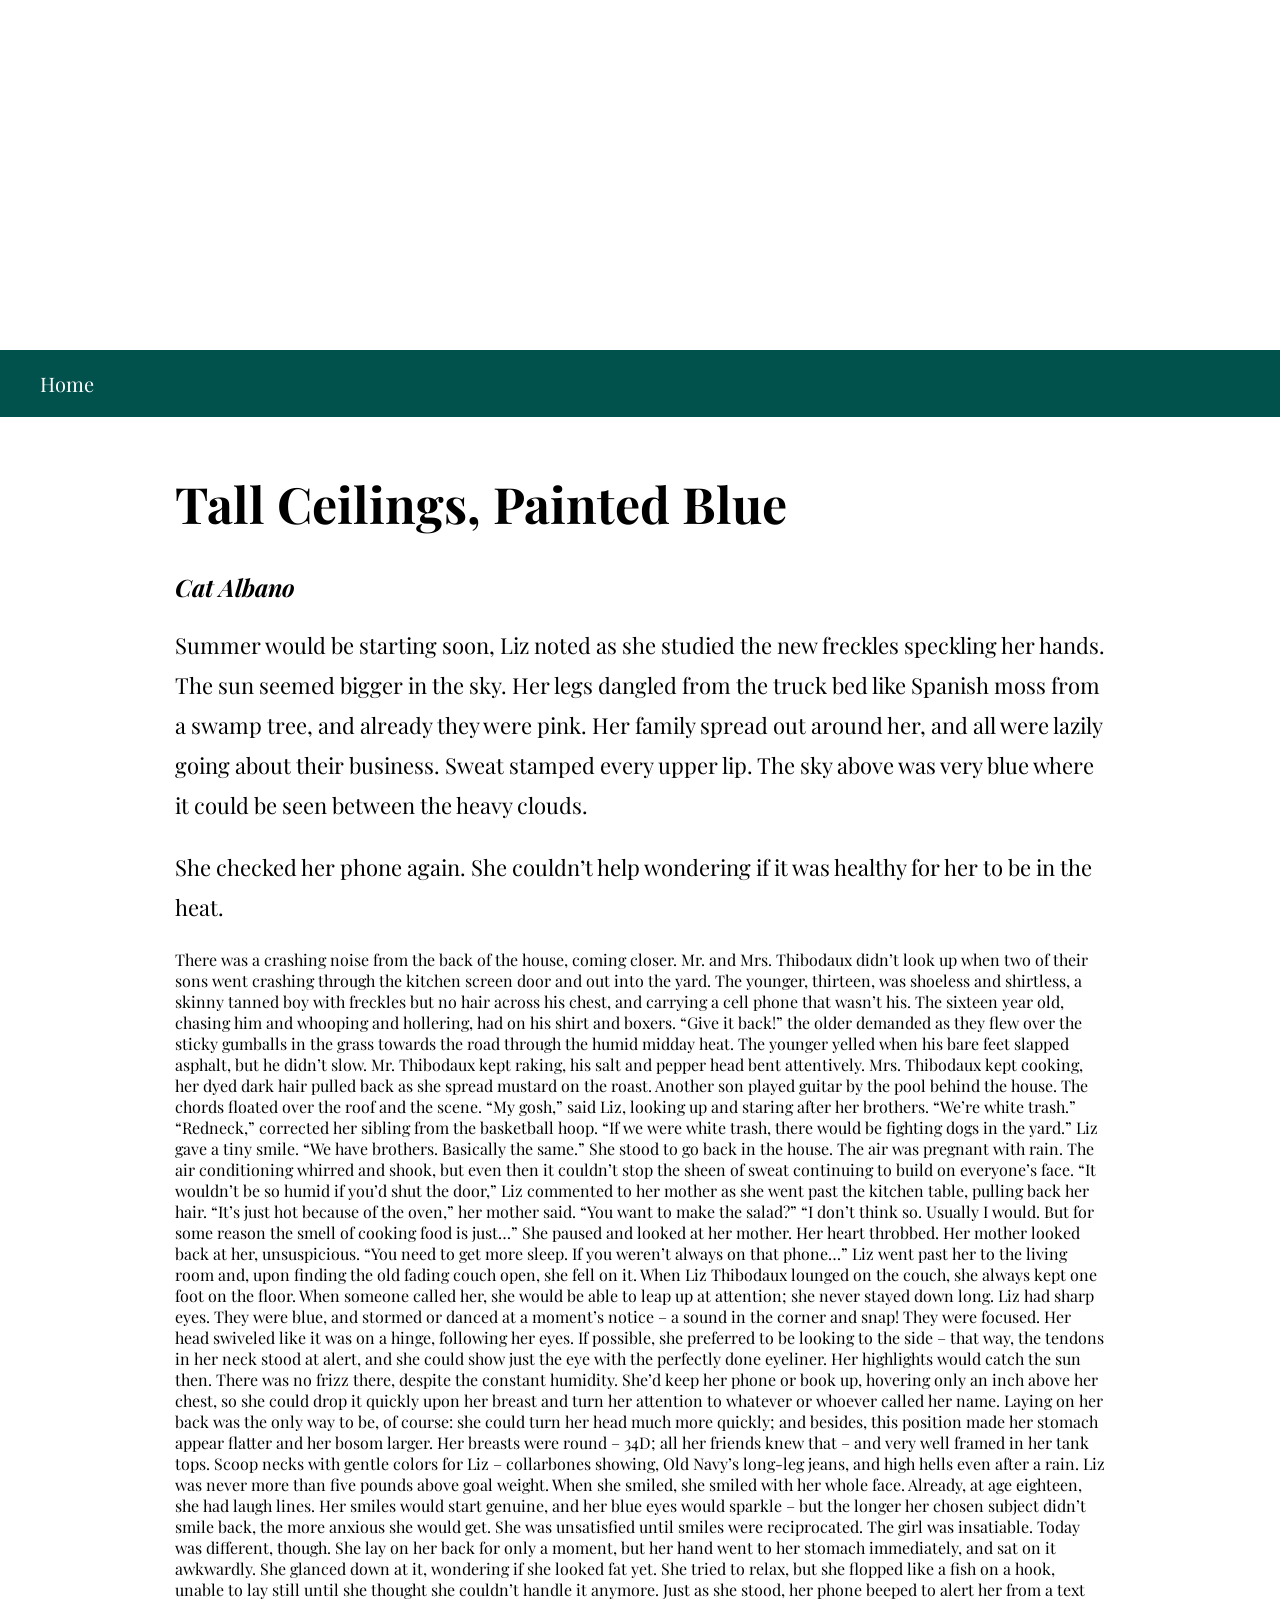
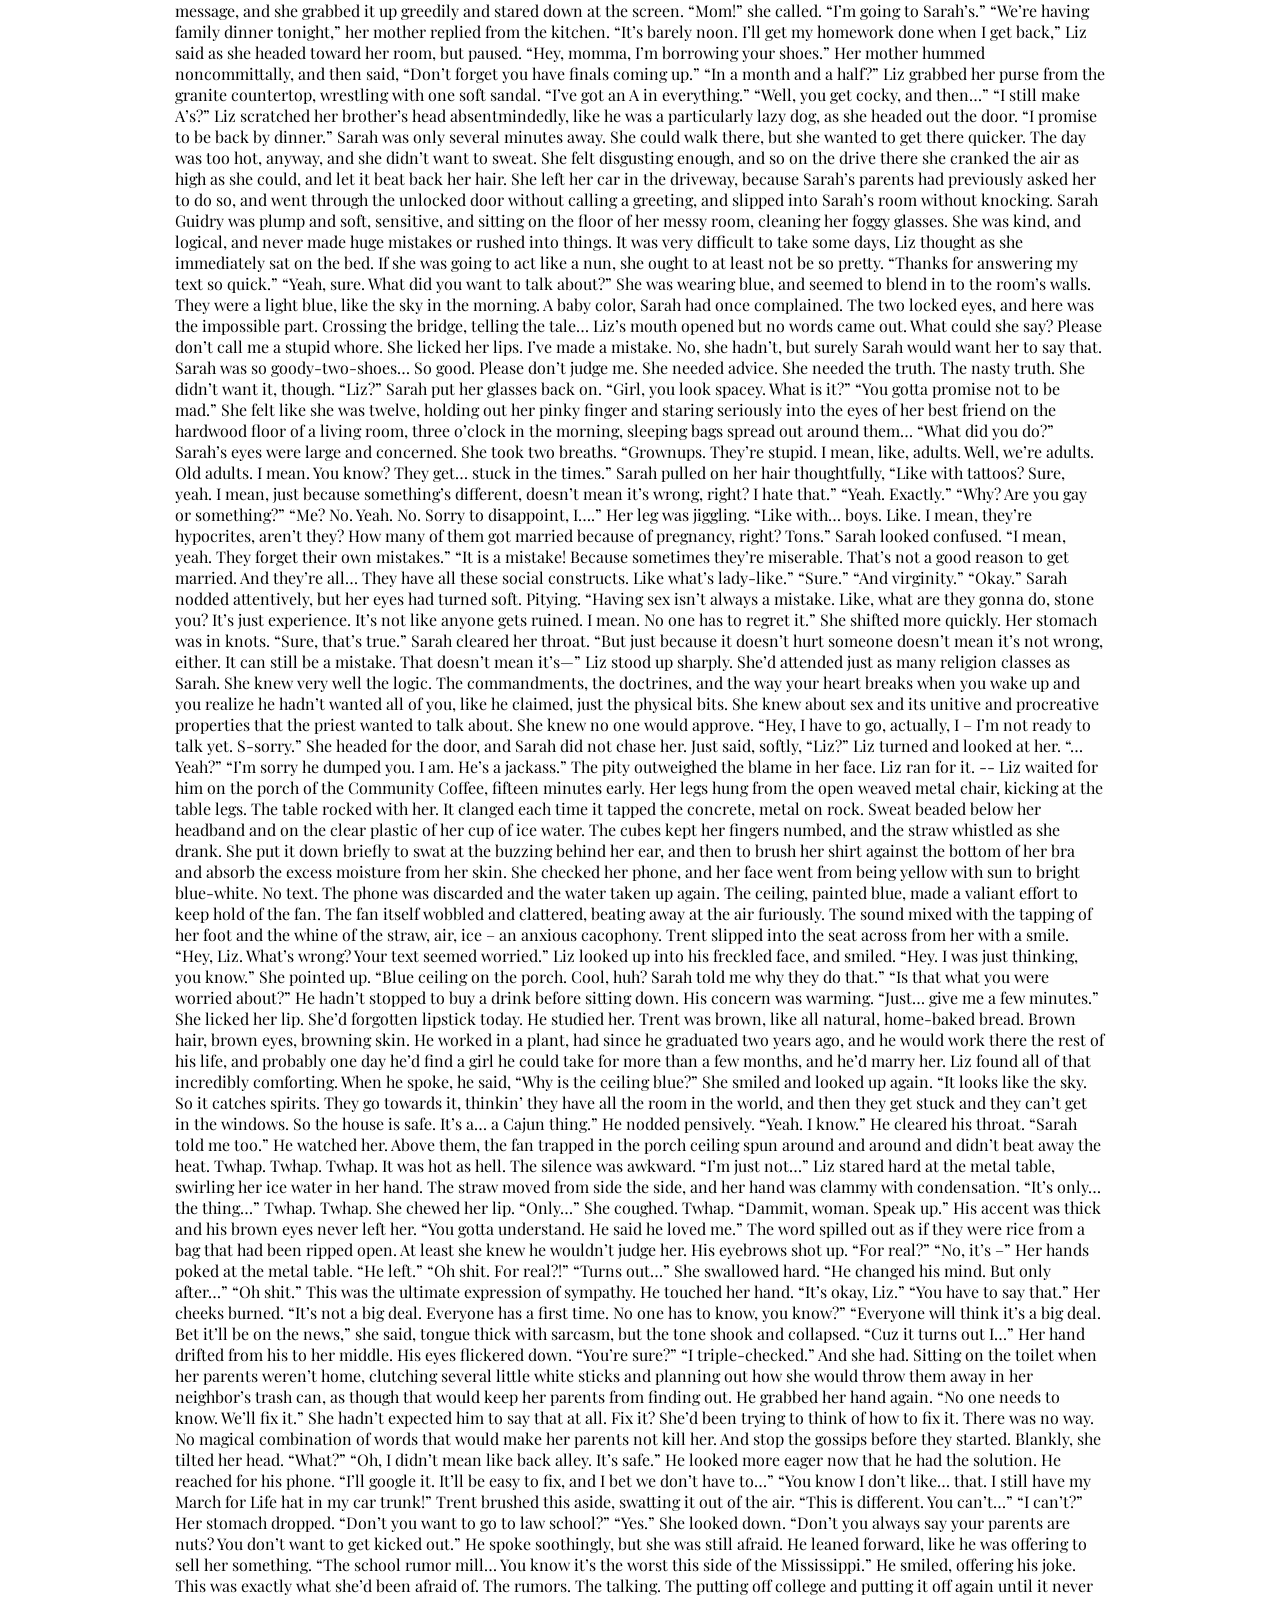
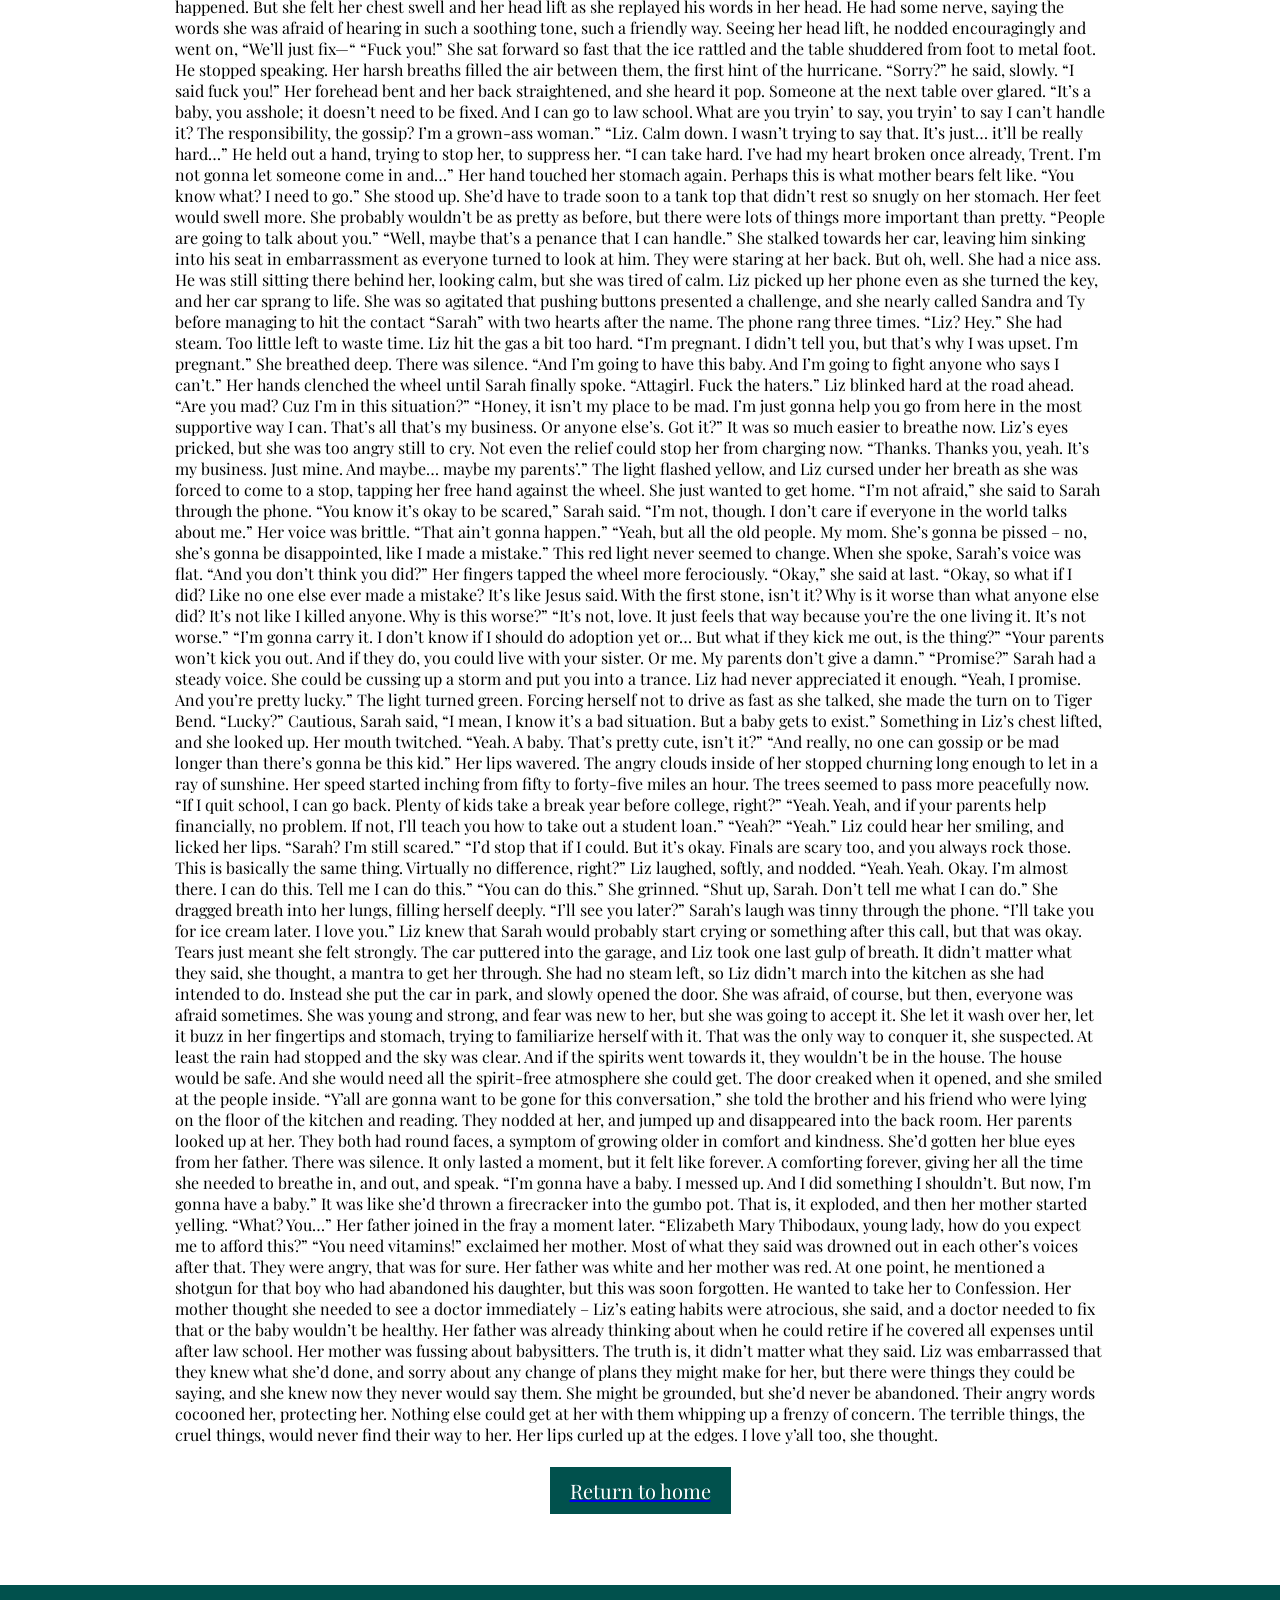
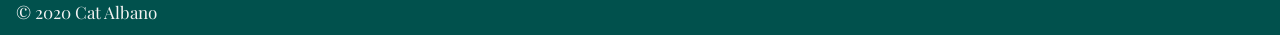
==== tall-ceilings-painted-blue.html @ d22eda80 "add files original" ====
<!DOCTYPE html>
<html lang="en">
  <!--head starts here -->

  <head>
    <title>Cat Albano</title>
    <meta charset="utf-8" />
    <meta http-equiv="X-UA-Compatible" content="IE=edge" />
    <meta name="viewport" content="width=device-width, initial-scale=1" />

    <!-- import the webpage's stylesheet -->
    <link rel="stylesheet" href="assets/css/style.css" />
    <link rel="stylesheet" href="/lib/bootstrap/dist/css/bootstrap.css" />

    <!-- import the webpage's javascript file -->
    <script src="cat/assets/js/script.js" defer></script>
    <link
      href="https://fonts.googleapis.com/css2?family=Playfair+Display:wght@700&display=swap"
      rel="stylesheet"
    />
    <link
      href="https://fonts.googleapis.com/css2?family=Playfair+Display:wght@400;700&display=swap"
      rel="stylesheet"
    />
    <link
      rel="stylesheet"
      href="https://cdnjs.cloudflare.com/ajax/libs/font-awesome/4.7.0/css/font-awesome.min.css"
    />
  </head>
  <header>
    <a name="top"></a>
    <div class="bg-img">
      <div class="container">
        <div class="topnav" id="myTopnav">
          <a href="/index.html">Home</a>
        </div>
      </div>
    </div>
  </header>

  <!--body starts here -->
  <body>
    <div class="body">
      <!--Story section-->

      <div class="section">
        <h1>
          Tall Ceilings, Painted Blue
        </h1>
        <h2>
          <i>Cat Albano</i>
        </h2>
        <p>
          Summer would be starting soon, Liz noted as she studied the new freckles speckling her hands. The sun seemed bigger in the sky. Her legs dangled from the truck bed like Spanish moss from a swamp tree, and already they were pink. Her family spread out around her, and all were lazily going about their business. Sweat stamped every upper lip. The sky above was very blue where it could be seen between the heavy clouds.
        </p>
        <p>
She checked her phone again. She couldn’t help wondering if it was healthy for her to be in the heat.
        </p>
There was a crashing noise from the back of the house, coming closer. Mr. and Mrs. Thibodaux didn’t look up when two of their sons went crashing through the kitchen screen door and out into the yard. The younger, thirteen, was shoeless and shirtless, a skinny tanned boy with freckles but no hair across his chest, and carrying a cell phone that wasn’t his. The sixteen year old, chasing him and whooping and hollering, had on his shirt and boxers.
“Give it back!” the older demanded as they flew over the sticky gumballs in the grass towards the road through the humid midday heat. The younger yelled when his bare feet slapped asphalt, but he didn’t slow.
Mr. Thibodaux kept raking, his salt and pepper head bent attentively. Mrs. Thibodaux kept cooking, her dyed dark hair pulled back as she spread mustard on the roast.
Another son played guitar by the pool behind the house. The chords floated over the roof and the scene.
“My gosh,” said Liz, looking up and staring after her brothers. “We’re white trash.”
“Redneck,” corrected her sibling from the basketball hoop. “If we were white trash, there would be fighting dogs in the yard.”
Liz gave a tiny smile. “We have brothers. Basically the same.” She stood to go back in the house.
The air was pregnant with rain. The air conditioning whirred and shook, but even then it couldn’t stop the sheen of sweat continuing to build on everyone’s face.
“It wouldn’t be so humid if you’d shut the door,” Liz commented to her mother as she went past the kitchen table, pulling back her hair.
“It’s just hot because of the oven,” her mother said. “You want to make the salad?”
“I don’t think so. Usually I would. But for some reason the smell of cooking food is just…” She paused and looked at her mother. Her heart throbbed.
Her mother looked back at her, unsuspicious. “You need to get more sleep. If you weren’t always on that phone…”
Liz went past her to the living room and, upon finding the old fading couch open, she fell on it.
When Liz Thibodaux lounged on the couch, she always kept one foot on the floor. When someone called her, she would be able to leap up at attention; she never stayed down long. Liz had sharp eyes. They were blue, and stormed or danced at a moment’s notice – a sound in the corner and snap! They were focused. Her head swiveled like it was on a hinge, following her eyes. If possible, she preferred to be looking to the side – that way, the tendons in her neck stood at alert, and she could show just the eye with the perfectly done eyeliner. Her highlights would catch the sun then. There was no frizz there, despite the constant humidity.
She’d keep her phone or book up, hovering only an inch above her chest, so she could drop it quickly upon her breast and turn her attention to whatever or whoever called her name. Laying on her back was the only way to be, of course: she could turn her head much more quickly; and besides, this position made her stomach appear flatter and her bosom larger. Her breasts were round – 34D; all her friends knew that – and very well framed in her tank tops. Scoop necks with gentle colors for Liz – collarbones showing, Old Navy’s long-leg jeans, and high hells even after a rain. Liz was never more than five pounds above goal weight.
When she smiled, she smiled with her whole face. Already, at age eighteen, she had laugh lines. Her smiles would start genuine, and her blue eyes would sparkle – but the longer her chosen subject didn’t smile back, the more anxious she would get. She was unsatisfied until smiles were reciprocated. The girl was insatiable.
Today was different, though. She lay on her back for only a moment, but her hand went to her stomach immediately, and sat on it awkwardly. She glanced down at it, wondering if she looked fat yet. She tried to relax, but she flopped like a fish on a hook, unable to lay still until she thought she couldn’t handle it anymore.
Just as she stood, her phone beeped to alert her from a text message, and she grabbed it up greedily and stared down at the screen.
“Mom!” she called. “I’m going to Sarah’s.”
“We’re having family dinner tonight,” her mother replied from the kitchen.
“It’s barely noon. I’ll get my homework done when I get back,” Liz said as she headed toward her room, but paused. “Hey, momma, I’m borrowing your shoes.”
Her mother hummed noncommittally, and then said, “Don’t forget you have finals coming up.”
“In a month and a half?” Liz grabbed her purse from the granite countertop, wrestling with one soft sandal. “I’ve got an A in everything.”
“Well, you get cocky, and then…”
“I still make A’s?” Liz scratched her brother’s head absentmindedly, like he was a particularly lazy dog, as she headed out the door. “I promise to be back by dinner.”
Sarah was only several minutes away. She could walk there, but she wanted to get there quicker. The day was too hot, anyway, and she didn’t want to sweat. She felt disgusting enough, and so on the drive there she cranked the air as high as she could, and let it beat back her hair.
She left her car in the driveway, because Sarah’s parents had previously asked her to do so, and went through the unlocked door without calling a greeting, and slipped into Sarah’s room without knocking.
Sarah Guidry was plump and soft, sensitive, and sitting on the floor of her messy room, cleaning her foggy glasses. She was kind, and logical, and never made huge mistakes or rushed into things. It was very difficult to take some days, Liz thought as she immediately sat on the bed. If she was going to act like a nun, she ought to at least not be so pretty. “Thanks for answering my text so quick.”
“Yeah, sure. What did you want to talk about?” She was wearing blue, and seemed to blend in to the room’s walls. They were a light blue, like the sky in the morning. A baby color, Sarah had once complained.
The two locked eyes, and here was the impossible part. Crossing the bridge, telling the tale… Liz’s mouth opened but no words came out.
What could she say? Please don’t call me a stupid whore. She licked her lips. I’ve made a mistake. No, she hadn’t, but surely Sarah would want her to say that. Sarah was so goody-two-shoes… So good. Please don’t judge me. She needed advice. She needed the truth. The nasty truth. She didn’t want it, though.
“Liz?” Sarah put her glasses back on. “Girl, you look spacey. What is it?”
“You gotta promise not to be mad.” She felt like she was twelve, holding out her pinky finger and staring seriously into the eyes of her best friend on the hardwood floor of a living room, three o’clock in the morning, sleeping bags spread out around them…
“What did you do?” Sarah’s eyes were large and concerned.
She took two breaths. “Grownups. They’re stupid. I mean, like, adults. Well, we’re adults. Old adults. I mean. You know? They get… stuck in the times.”
Sarah pulled on her hair thoughtfully, “Like with tattoos? Sure, yeah. I mean, just because something’s different, doesn’t mean it’s wrong, right? I hate that.”
“Yeah. Exactly.”
“Why? Are you gay or something?”
“Me? No. Yeah. No. Sorry to disappoint, I….” Her leg was jiggling. “Like with… boys. Like. I mean, they’re hypocrites, aren’t they? How many of them got married because of pregnancy, right? Tons.”
Sarah looked confused. “I mean, yeah. They forget their own mistakes.”
“It is a mistake! Because sometimes they’re miserable. That’s not a good reason to get married. And they’re all… They have all these social constructs. Like what’s lady-like.”
“Sure.”
“And virginity.”
“Okay.” Sarah nodded attentively, but her eyes had turned soft. Pitying.
“Having sex isn’t always a mistake. Like, what are they gonna do, stone you? It’s just experience. It’s not like anyone gets ruined. I mean. No one has to regret it.” She shifted more quickly. Her stomach was in knots.
“Sure, that’s true.” Sarah cleared her throat. “But just because it doesn’t hurt someone doesn’t mean it’s not wrong, either. It can still be a mistake. That doesn’t mean it’s—”
Liz stood up sharply. She’d attended just as many religion classes as Sarah. She knew very well the logic. The commandments, the doctrines, and the way your heart breaks when you wake up and you realize he hadn’t wanted all of you, like he claimed, just the physical bits. She knew about sex and its unitive and procreative properties that the priest wanted to talk about. She knew no one would approve. “Hey, I have to go, actually, I – I’m not ready to talk yet. S-sorry.”
She headed for the door, and Sarah did not chase her. Just said, softly, “Liz?”
Liz turned and looked at her. “…Yeah?”
“I’m sorry he dumped you. I am. He’s a jackass.” The pity outweighed the blame in her face. Liz ran for it.
--
Liz waited for him on the porch of the Community Coffee, fifteen minutes early. Her legs hung from the open weaved metal chair, kicking at the table legs. The table rocked with her. It clanged each time it tapped the concrete, metal on rock.
Sweat beaded below her headband and on the clear plastic of her cup of ice water. The cubes kept her fingers numbed, and the straw whistled as she drank. She put it down briefly to swat at the buzzing behind her ear, and then to brush her shirt against the bottom of her bra and absorb the excess moisture from her skin.
She checked her phone, and her face went from being yellow with sun to bright blue-white. No text. The phone was discarded and the water taken up again.
The ceiling, painted blue, made a valiant effort to keep hold of the fan. The fan itself wobbled and clattered, beating away at the air furiously. The sound mixed with the tapping of her foot and the whine of the straw, air, ice – an anxious cacophony.
Trent slipped into the seat across from her with a smile. “Hey, Liz. What’s wrong? Your text seemed worried.”
Liz looked up into his freckled face, and smiled. “Hey. I was just thinking, you know.” She pointed up. “Blue ceiling on the porch. Cool, huh? Sarah told me why they do that.”
“Is that what you were worried about?” He hadn’t stopped to buy a drink before sitting down. His concern was warming.
“Just… give me a few minutes.” She licked her lip. She’d forgotten lipstick today.
He studied her. Trent was brown, like all natural, home-baked bread. Brown hair, brown eyes, browning skin. He worked in a plant, had since he graduated two years ago, and he would work there the rest of his life, and probably one day he’d find a girl he could take for more than a few months, and he’d marry her. Liz found all of that incredibly comforting. When he spoke, he said, “Why is the ceiling blue?”
She smiled and looked up again. “It looks like the sky. So it catches spirits. They go towards it, thinkin’ they have all the room in the world, and then they get stuck and they can’t get in the windows. So the house is safe. It’s a… a Cajun thing.”
He nodded pensively. “Yeah. I know.” He cleared his throat. “Sarah told me too.” He watched her. Above them, the fan trapped in the porch ceiling spun around and around and didn’t beat away the heat. Twhap. Twhap. Twhap. It was hot as hell.
The silence was awkward.
“I’m just not…” Liz stared hard at the metal table, swirling her ice water in her hand. The straw moved from side the side, and her hand was clammy with condensation.
“It’s only… the thing…” Twhap. Twhap. She chewed her lip. “Only…” She coughed. Twhap.
“Dammit, woman. Speak up.” His accent was thick and his brown eyes never left her.
“You gotta understand. He said he loved me.” The word spilled out as if they were rice from a bag that had been ripped open. At least she knew he wouldn’t judge her.
His eyebrows shot up. “For real?”
“No, it’s –” Her hands poked at the metal table. “He left.”
“Oh shit. For real?!”
“Turns out…” She swallowed hard. “He changed his mind. But only after…”
“Oh shit.” This was the ultimate expression of sympathy. He touched her hand. “It’s okay, Liz.”
“You have to say that.” Her cheeks burned.
“It’s not a big deal. Everyone has a first time. No one has to know, you know?”
“Everyone will think it’s a big deal. Bet it’ll be on the news,” she said, tongue thick with sarcasm, but the tone shook and collapsed. “Cuz it turns out I…” Her hand drifted from his to her middle.
His eyes flickered down. “You’re sure?”
“I triple-checked.” And she had. Sitting on the toilet when her parents weren’t home, clutching several little white sticks and planning out how she would throw them away in her neighbor’s trash can, as though that would keep her parents from finding out.
He grabbed her hand again. “No one needs to know. We’ll fix it.”
She hadn’t expected him to say that at all. Fix it? She’d been trying to think of how to fix it. There was no way. No magical combination of words that would make her parents not kill her. And stop the gossips before they started. Blankly, she tilted her head. “What?”
“Oh, I didn’t mean like back alley. It’s safe.” He looked more eager now that he had the solution. He reached for his phone. “I’ll google it. It’ll be easy to fix, and I bet we don’t have to…”
“You know I don’t like… that. I still have my March for Life hat in my car trunk!”
Trent brushed this aside, swatting it out of the air. “This is different. You can’t…”
“I can’t?” Her stomach dropped.
“Don’t you want to go to law school?”
“Yes.” She looked down.
“Don’t you always say your parents are nuts? You don’t want to get kicked out.” He spoke soothingly, but she was still afraid. He leaned forward, like he was offering to sell her something. “The school rumor mill… You know it’s the worst this side of the Mississippi.” He smiled, offering his joke.
This was exactly what she’d been afraid of. The rumors. The talking. The putting off college and putting it off again until it never happened. But she felt her chest swell and her head lift as she replayed his words in her head. He had some nerve, saying the words she was afraid of hearing in such a soothing tone, such a friendly way.
Seeing her head lift, he nodded encouragingly and went on, “We’ll just fix—“
“Fuck you!” She sat forward so fast that the ice rattled and the table shuddered from foot to metal foot.
He stopped speaking. Her harsh breaths filled the air between them, the first hint of the hurricane. “Sorry?” he said, slowly.
“I said fuck you!” Her forehead bent and her back straightened, and she heard it pop. Someone at the next table over glared. “It’s a baby, you asshole; it doesn’t need to be fixed. And I can go to law school. What are you tryin’ to say, you tryin’ to say I can’t handle it? The responsibility, the gossip? I’m a grown-ass woman.”
 “Liz. Calm down. I wasn’t trying to say that. It’s just… it’ll be really hard…” He held out a hand, trying to stop her, to suppress her.
“I can take hard. I’ve had my heart broken once already, Trent. I’m not gonna let someone come in and…” Her hand touched her stomach again. Perhaps this is what mother bears felt like. “You know what? I need to go.” She stood up. She’d have to trade soon to a tank top that didn’t rest so snugly on her stomach. Her feet would swell more. She probably wouldn’t be as pretty as before, but there were lots of things more important than pretty.
“People are going to talk about you.”
“Well, maybe that’s a penance that I can handle.” She stalked towards her car, leaving him sinking into his seat in embarrassment as everyone turned to look at him. They were staring at her back. But oh, well. She had a nice ass.
He was still sitting there behind her, looking calm, but she was tired of calm.
Liz picked up her phone even as she turned the key, and her car sprang to life. She was so agitated that pushing buttons presented a challenge, and she nearly called Sandra and Ty before managing to hit the contact “Sarah” with two hearts after the name.
The phone rang three times.
“Liz? Hey.”
She had steam. Too little left to waste time. Liz hit the gas a bit too hard. “I’m pregnant. I didn’t tell you, but that’s why I was upset. I’m pregnant.” She breathed deep.
There was silence.
“And I’m going to have this baby. And I’m going to fight anyone who says I can’t.” Her hands clenched the wheel until Sarah finally spoke.
“Attagirl. Fuck the haters.”
Liz blinked hard at the road ahead. “Are you mad? Cuz I’m in this situation?”
“Honey, it isn’t my place to be mad. I’m just gonna help you go from here in the most supportive way I can.  That’s all that’s my business. Or anyone else’s. Got it?”
It was so much easier to breathe now. Liz’s eyes pricked, but she was too angry still to cry. Not even the relief could stop her from charging now. “Thanks. Thanks you, yeah. It’s my business. Just mine. And maybe… maybe my parents’.”
The light flashed yellow, and Liz cursed under her breath as she was forced to come to a stop, tapping her free hand against the wheel. She just wanted to get home.
“I’m not afraid,” she said to Sarah through the phone.
“You know it’s okay to be scared,” Sarah said.
“I’m not, though. I don’t care if everyone in the world talks about me.” Her voice was brittle.
“That ain’t gonna happen.”
“Yeah, but all the old people. My mom. She’s gonna be pissed – no, she’s gonna be disappointed, like I made a mistake.” This red light never seemed to change.
When she spoke, Sarah’s voice was flat. “And you don’t think you did?”
Her fingers tapped the wheel more ferociously. “Okay,” she said at last. “Okay, so what if I did? Like no one else ever made a mistake? It’s like Jesus said. With the first stone, isn’t it? Why is it worse than what anyone else did? It’s not like I killed anyone. Why is this worse?”
“It’s not, love. It just feels that way because you’re the one living it. It’s not worse.”
“I’m gonna carry it. I don’t know if I should do adoption yet or… But what if they kick me out, is the thing?”
“Your parents won’t kick you out. And if they do, you could live with your sister. Or me. My parents don’t give a damn.”
“Promise?” Sarah had a steady voice. She could be cussing up a storm and put you into a trance. Liz had never appreciated it enough.
“Yeah, I promise. And you’re pretty lucky.”
The light turned green. Forcing herself not to drive as fast as she talked, she made the turn on to Tiger Bend.
“Lucky?”
Cautious, Sarah said, “I mean, I know it’s a bad situation. But a baby gets to exist.”
Something in Liz’s chest lifted, and she looked up. Her mouth twitched. “Yeah. A baby. That’s pretty cute, isn’t it?”
“And really, no one can gossip or be mad longer than there’s gonna be this kid.”
Her lips wavered. The angry clouds inside of her stopped churning long enough to let in a ray of sunshine. Her speed started inching from fifty to forty-five miles an hour. The trees seemed to pass more peacefully now.
“If I quit school, I can go back. Plenty of kids take a break year before college, right?”
“Yeah. Yeah, and if your parents help financially, no problem. If not, I’ll teach you how to take out a student loan.”
“Yeah?”
“Yeah.”
Liz could hear her smiling, and licked her lips. “Sarah? I’m still scared.”
“I’d stop that if I could. But it’s okay. Finals are scary too, and you always rock those. This is basically the same thing. Virtually no difference, right?”
Liz laughed, softly, and nodded. “Yeah. Yeah. Okay. I’m almost there. I can do this. Tell me I can do this.”
“You can do this.”
She grinned. “Shut up, Sarah. Don’t tell me what I can do.” She dragged breath into her lungs, filling herself deeply. “I’ll see you later?”
Sarah’s laugh was tinny through the phone. “I’ll take you for ice cream later. I love you.” Liz knew that Sarah would probably start crying or something after this call, but that was okay. Tears just meant she felt strongly.
The car puttered into the garage, and Liz took one last gulp of breath. It didn’t matter what they said, she thought, a mantra to get her through.
She had no steam left, so Liz didn’t march into the kitchen as she had intended to do. Instead she put the car in park, and slowly opened the door. She was afraid, of course, but then, everyone was afraid sometimes. She was young and strong, and fear was new to her, but she was going to accept it. She let it wash over her, let it buzz in her fingertips and stomach, trying to familiarize herself with it. That was the only way to conquer it, she suspected.
At least the rain had stopped and the sky was clear. And if the spirits went towards it, they wouldn’t be in the house. The house would be safe. And she would need all the spirit-free atmosphere she could get.
The door creaked when it opened, and she smiled at the people inside.
“Y’all are gonna want to be gone for this conversation,” she told the brother and his friend who were lying on the floor of the kitchen and reading. They nodded at her, and jumped up and disappeared into the back room.
Her parents looked up at her. They both had round faces, a symptom of growing older in comfort and kindness. She’d gotten her blue eyes from her father.
There was silence. It only lasted a moment, but it felt like forever. A comforting forever, giving her all the time she needed to breathe in, and out, and speak.
“I’m gonna have a baby. I messed up. And I did something I shouldn’t. But now, I’m gonna have a baby.”
It was like she’d thrown a firecracker into the gumbo pot. That is, it exploded, and then her mother started yelling.
“What? You…”
Her father joined in the fray a moment later. “Elizabeth Mary Thibodaux, young lady, how do you expect me to afford this?”
“You need vitamins!” exclaimed her mother.
Most of what they said was drowned out in each other’s voices after that. They were angry, that was for sure. Her father was white and her mother was red. At one point, he mentioned a shotgun for that boy who had abandoned his daughter, but this was soon forgotten. He wanted to take her to Confession. Her mother thought she needed to see a doctor immediately – Liz’s eating habits were atrocious, she said, and a doctor needed to fix that or the baby wouldn’t be healthy. Her father was already thinking about when he could retire if he covered all expenses until after law school. Her mother was fussing about babysitters.
The truth is, it didn’t matter what they said. Liz was embarrassed that they knew what she’d done, and sorry about any change of plans they might make for her, but there were things they could be saying, and she knew now they never would say them. She might be grounded, but she’d never be abandoned.
Their angry words cocooned her, protecting her. Nothing else could get at her with them whipping up a frenzy of concern. The terrible things, the cruel things, would never find their way to her. Her lips curled up at the edges.
I love y’all too, she thought.

        </p>

        <a href="/index.html"
          ><button type="button" class="button">Return to home</button></a
        >
        <br />
      </div>
    </div>
    <div class="footer">
      <li>© 2020 Cat Albano</li>
    </div>
  </body>
</html>
---- assets/css/style.css ----
/* CSS files add styling rules to your content */

html, body {
margin:0;
padding:0;
}

header {
    position: relative;
}

body {
  font-family: 'Playfair Display', serif;
}

div.body {
  margin-bottom: 50px;
  margin-left:175px;
  margin-right:175px;
}

/* When the screen is less than 768 pixels wide,*/
@media only screen and (max-width: 768px) {
    div.body {
  margin-bottom: 50px;
  margin-left:30px;
  margin-right:30px;
}

      div.body h1 {
  ont-family: 'Playfair Display', serif;
  font-size: 32px;
}

  div.body p {
  font-family: 'Playfair Display', serif;
  font-size: 18px;
  line-height: 30px;
}

  div .feature {
  font-family: 'Playfair Display', serif;
  font-weight: bold;
  font-size:20px;
  color: #01514d;
}

div .feature2 {
  font-family: 'Playfair Display', serif;
  font-weight: bold;
  font-style: italic;
  font-size:20px;
  color: #01514d;
}
}

div.section-grey {
  background: #e5e3e3;
  padding: 20px;
}

div.section {
margin-top: 90px;
margin-bottom: 50px;
}




h1 {
  font-family: 'Playfair Display', serif;
  font-size: 50px;
}

p {
  font-family: 'Playfair Display', serif;
  font-size: 22px;
  line-height: 40px;
}



.feature {
  font-family: 'Playfair Display', serif;
  font-weight: bold;
  font-size:35px;
  color: #01514d;
}

.feature2 {
  font-family: 'Playfair Display', serif;
  font-weight: bold;
  font-style: italic;
  font-size:35px;
  color: #01514d;
}

.header-image {
  display: block;
    float: left;
    height: 20%;
    width: 20%;
  width: 100%;
}


/* When the screen is less than 768 pixels wide,*/
@media only screen and (max-width: 768px) {
    .header-img {
  display: block;
  position: absolute;
      left:40%;
      top:6px;
  margin-left: auto;
  margin-right: auto;
      height: 130px;
      }

}

/* When the screen is less than 500 pixels wide,*/
@media only screen and (max-width: 500px) {
    .header-img {
  display: block;
  position: absolute;
      left:28%;
      top:6px;
  margin-left: auto;
  margin-right: auto;
      height: 130px;
      }
}



/* Three image containers (use 25% for four, and 50% for two, etc) */

.column-bio {
  width: 100%;
  padding-top: 30px;
}

.column-right {
  float: right;
}

.column-right img
{width:250px;
}

.column1 {
  float: left;
  width: 35%;
  padding-bottom: 100px;
}

.column1 img
{width:250px;
}

.column2 {
  width: 100%;
  text-align: justify;
}



/* Clear floats after image containers */
.row::after {
  content: "";
  clear: both;
  display: table;
}

@media screen and (max-width: 1200px) {
  .column1 {
    width: 100%;
    padding-bottom: 40px;
  }
    .column-right {
    margin: 0;
    text-align: center;
    width: 100%;
    padding-bottom: 40px;
  }
}

@media screen and (max-width: 530px) {
    .column-right {
      padding-top: 100px;
  }
}


.bg-img {
  /* The image used */
  background-image: url("https://cdn.glitch.com/3f3f0819-ad47-4edf-a5eb-91aa39b95f64%2Fmathieu-cheze-qfsKYUgW6ZY-unsplash-cropped-no-fade.jpg?v=1587249914550");

  min-height: 380px;

  /* Center and scale the image nicely */
  background-position: center;
  background-repeat: no-repeat;
  background-size: cover;

  /* Needed to position the navbar */
  position: relative;
}

/* Position the navbar container inside the image */
.container {
  position: absolute;
  margin-top: 350px;
  width: 100%;
}

/* nav info goes here */

/* Add a background color to the top navigation */
.topnav {
    overflow: hidden;
  background-color: #01514d;
}

.topnav a {
   float: left;
    display: block;
    color: white;
    text-align: center;
    padding: 20px 40px;
  text-decoration: none;
  font-size: 20px;
    font-family: 'Playfair Display', serif;
}

/* Change the color of links on hover */
.topnav a:hover {
  background-color: #02cfc5;
  color: black;
}

/* Add a color to the active/current link */
.topnav a.active {
  background-color: #029d95;
  color: white;

}

.topnav .icon {
  display: none;
}


/* When the screen is less than 768 pixels wide, hide all links, except for the first one ("Home"). Show the link that contains should open and close the topnav (.icon) */
@media screen and (max-width: 530px) {
.topnav a {
    float: none;
    display: block;
      }
}


.button {
  background-color: #01514d;
  border: none;
  color: white;
  padding: 10px 20px;
  margin: 0 auto;
  text-align: center;
  text-decoration: none;
  display: flex;
  justify-content: center;
  font-family: 'Playfair Display', serif;
  font-size: 20px;
  }

.button:hover {
  background-color: #02cfc5;
  color: black;
}

/* footer info goes here */
#footer {
    /* margin: auto; */
    position: absolute;
	width: 100%;
	max-width: 50%;
    top: 50%;
    left: 50%;
    transform: translate(-50%,-50%);
}

/* Add a background color to the footer */
.footer {
  background-color: #01514d;
  height:50px;
  overflow: hidden;
}


.footer li {
  float: left;
  color: #f2f2f2;
  text-align: center;
  font-family: 'Playfair Display', serif;
  padding: 16px 16px;
  text-decoration: none;
  font-size: 17px;
  list-style-type: none;
}


/* Change the color of links on hover */
.footer a:hover {
  background-color: #02cfc5;
  color: black;
}


/* When the screen is less than 768 pixels wide, hide all links. Show the link that contains should open and close the topnav (.icon) */
@media screen and (max-width: 768px) {
  .footer a:not(:first-child) {display: none;}
  .footer a.icon {
    float: right;
    display: block;
  }
}

/* The "responsive" class is added to the topnav with JavaScript when the user clicks on the icon. This class makes the topnav look good on small screens (display the links vertically instead of horizontally) */
@media screen and (max-width: 768x) {
  .footer.responsive {position: relative;}
  .footer.responsive a.icon {
    position: absolute;
    right: 0;
    top: 0;
  }
  .footer.responsive a {
    float: none;
    display: block;
    text-align: left;
  }
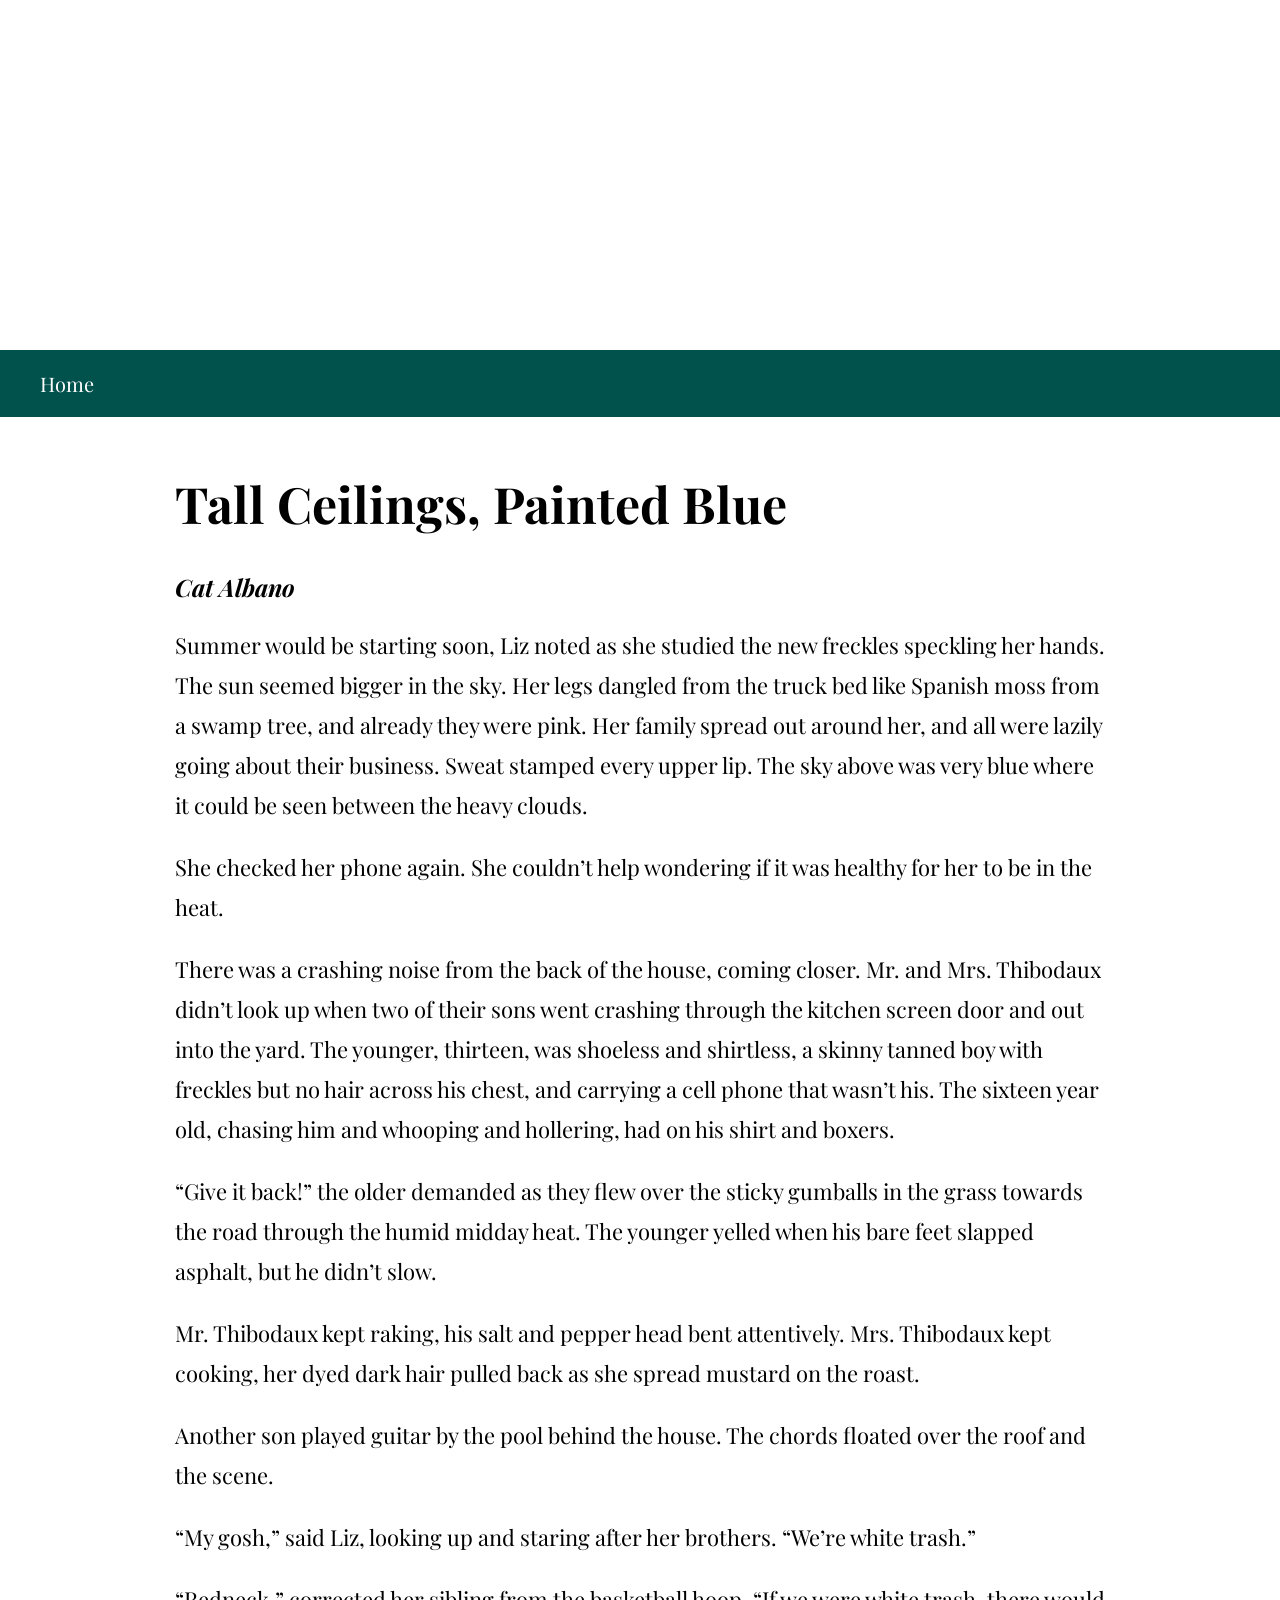
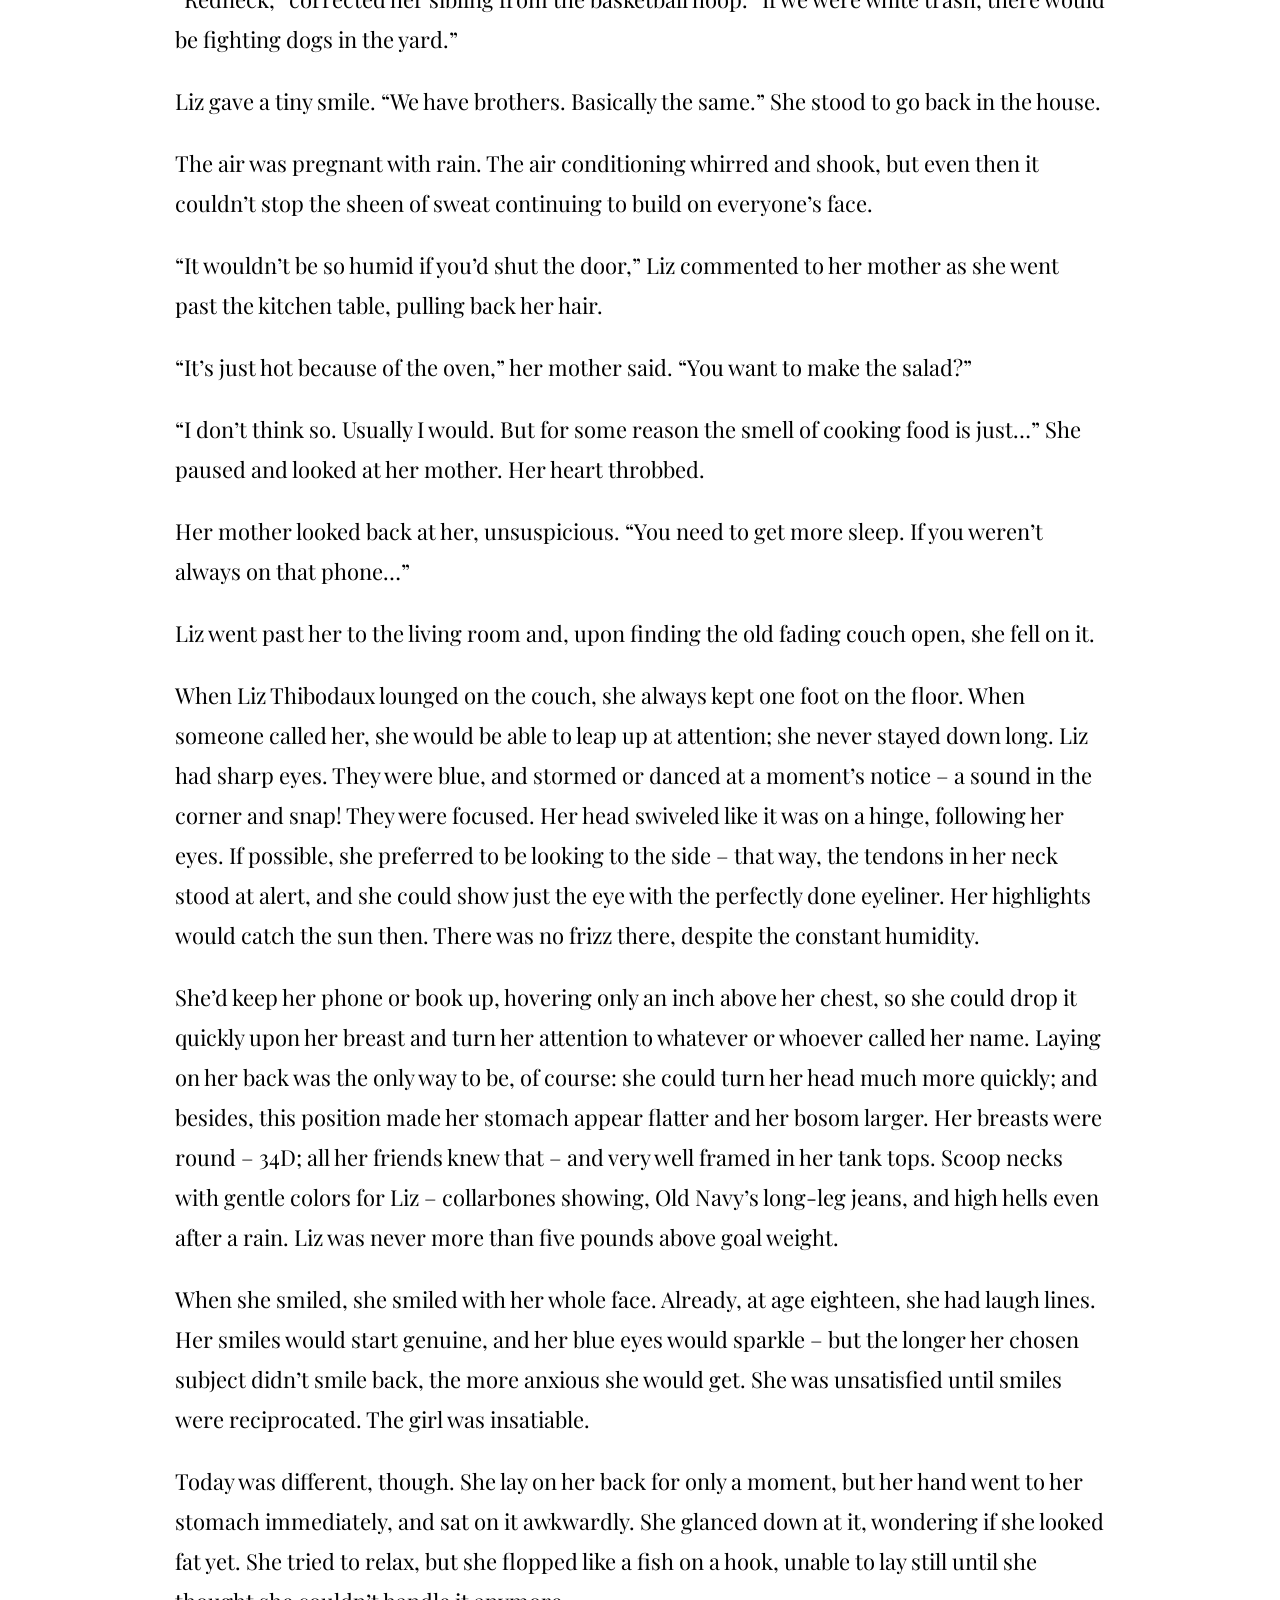
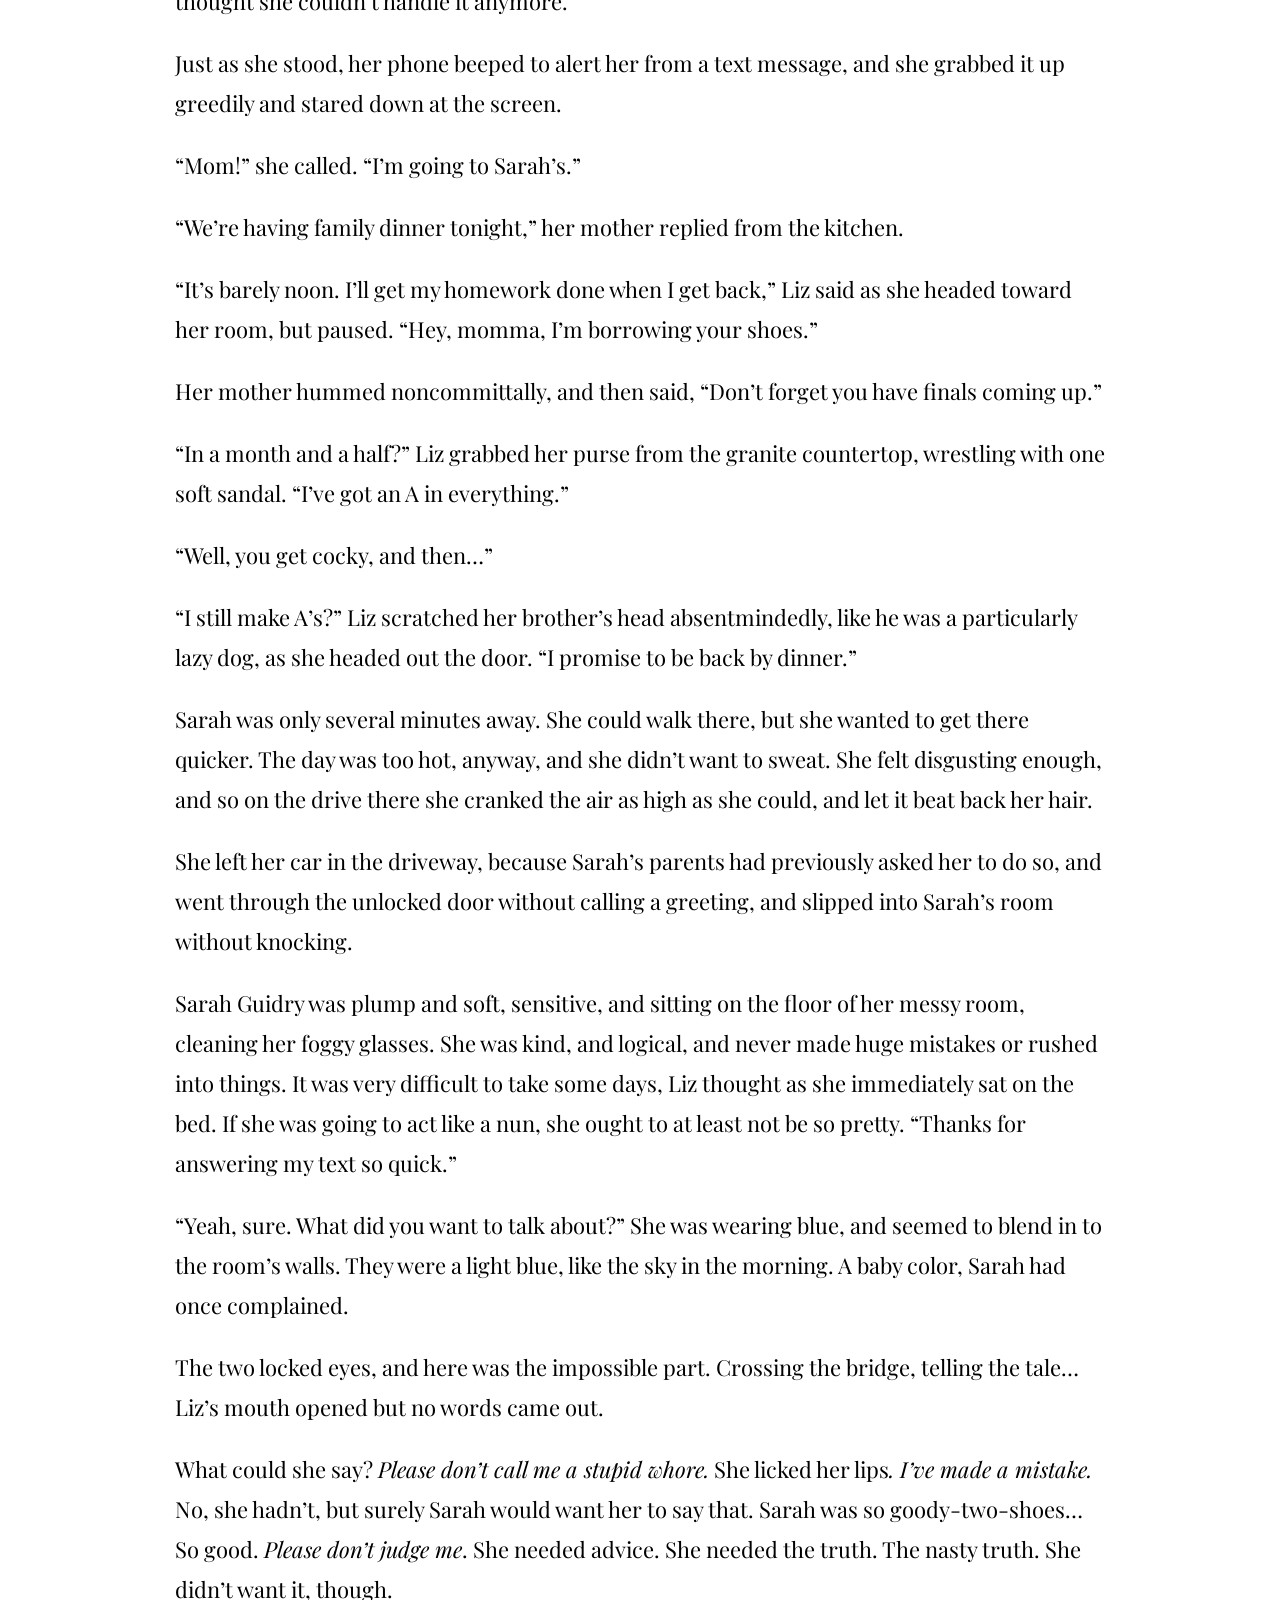
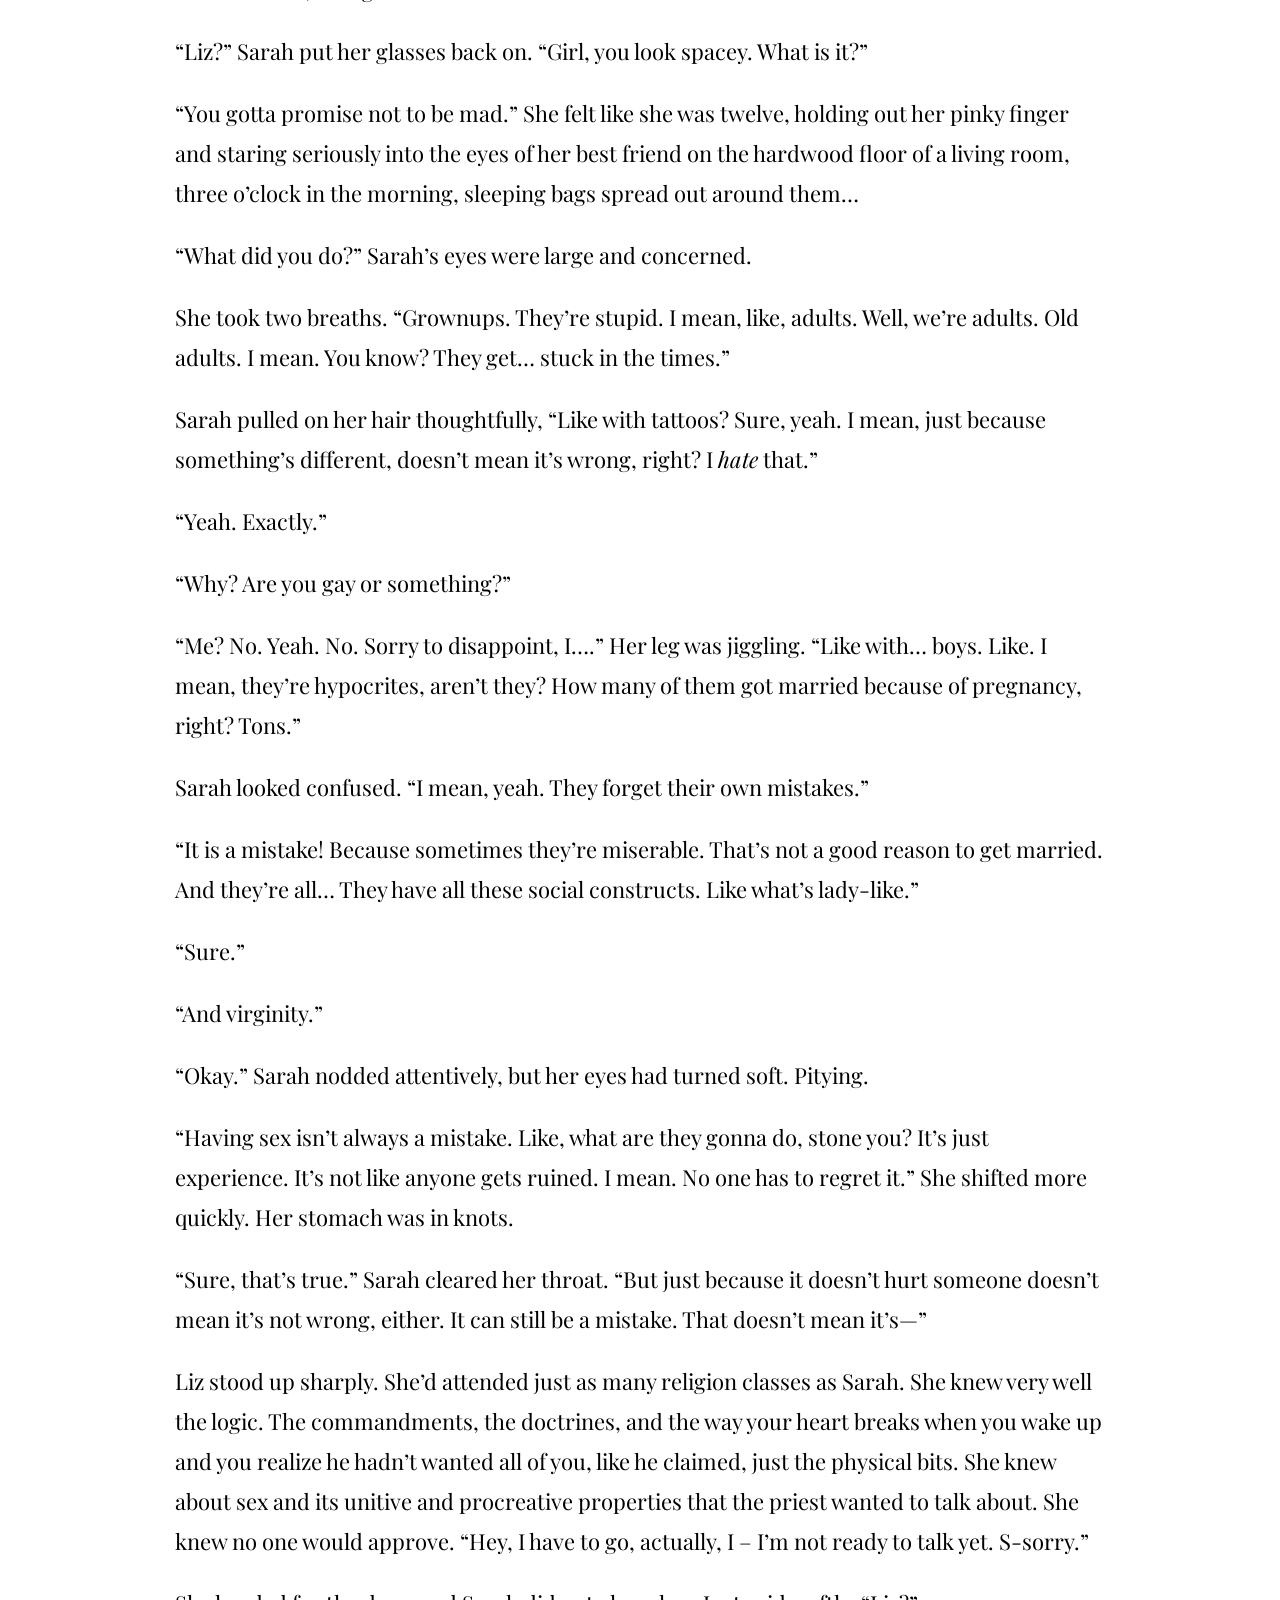
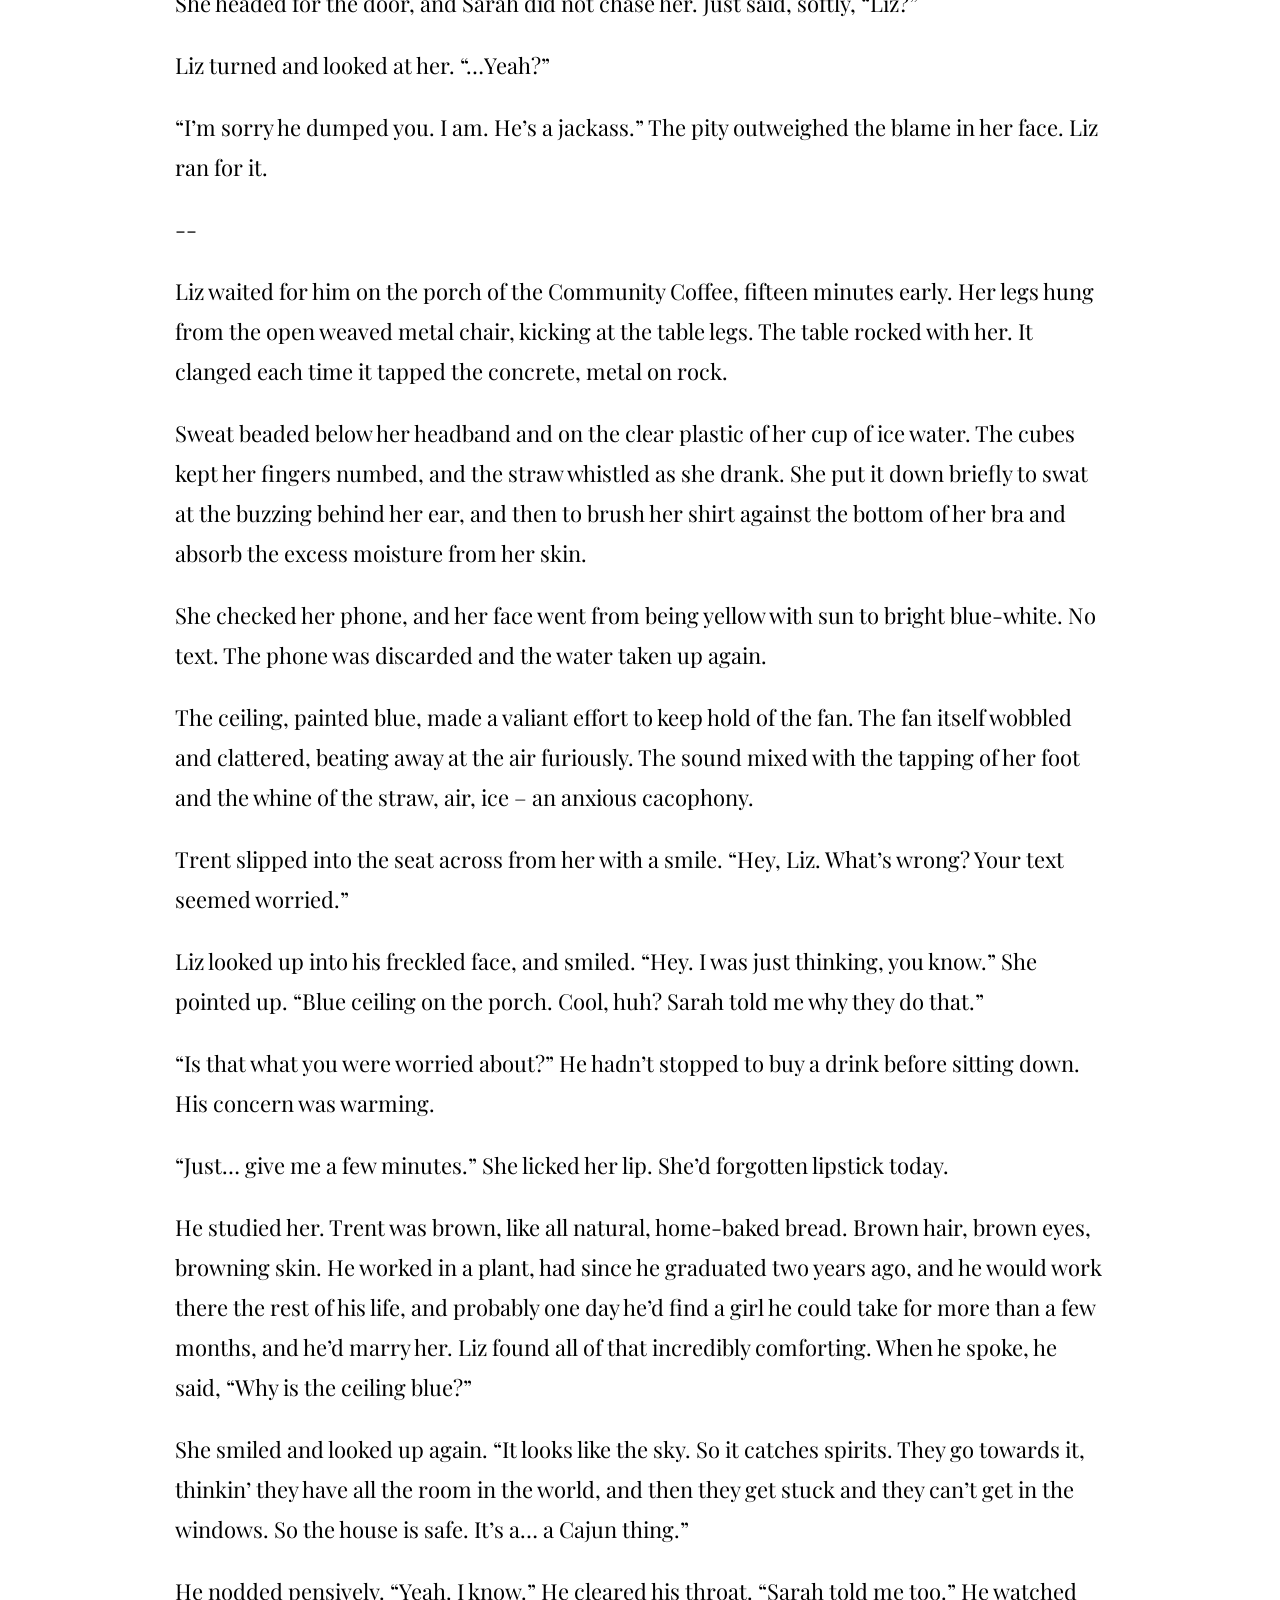
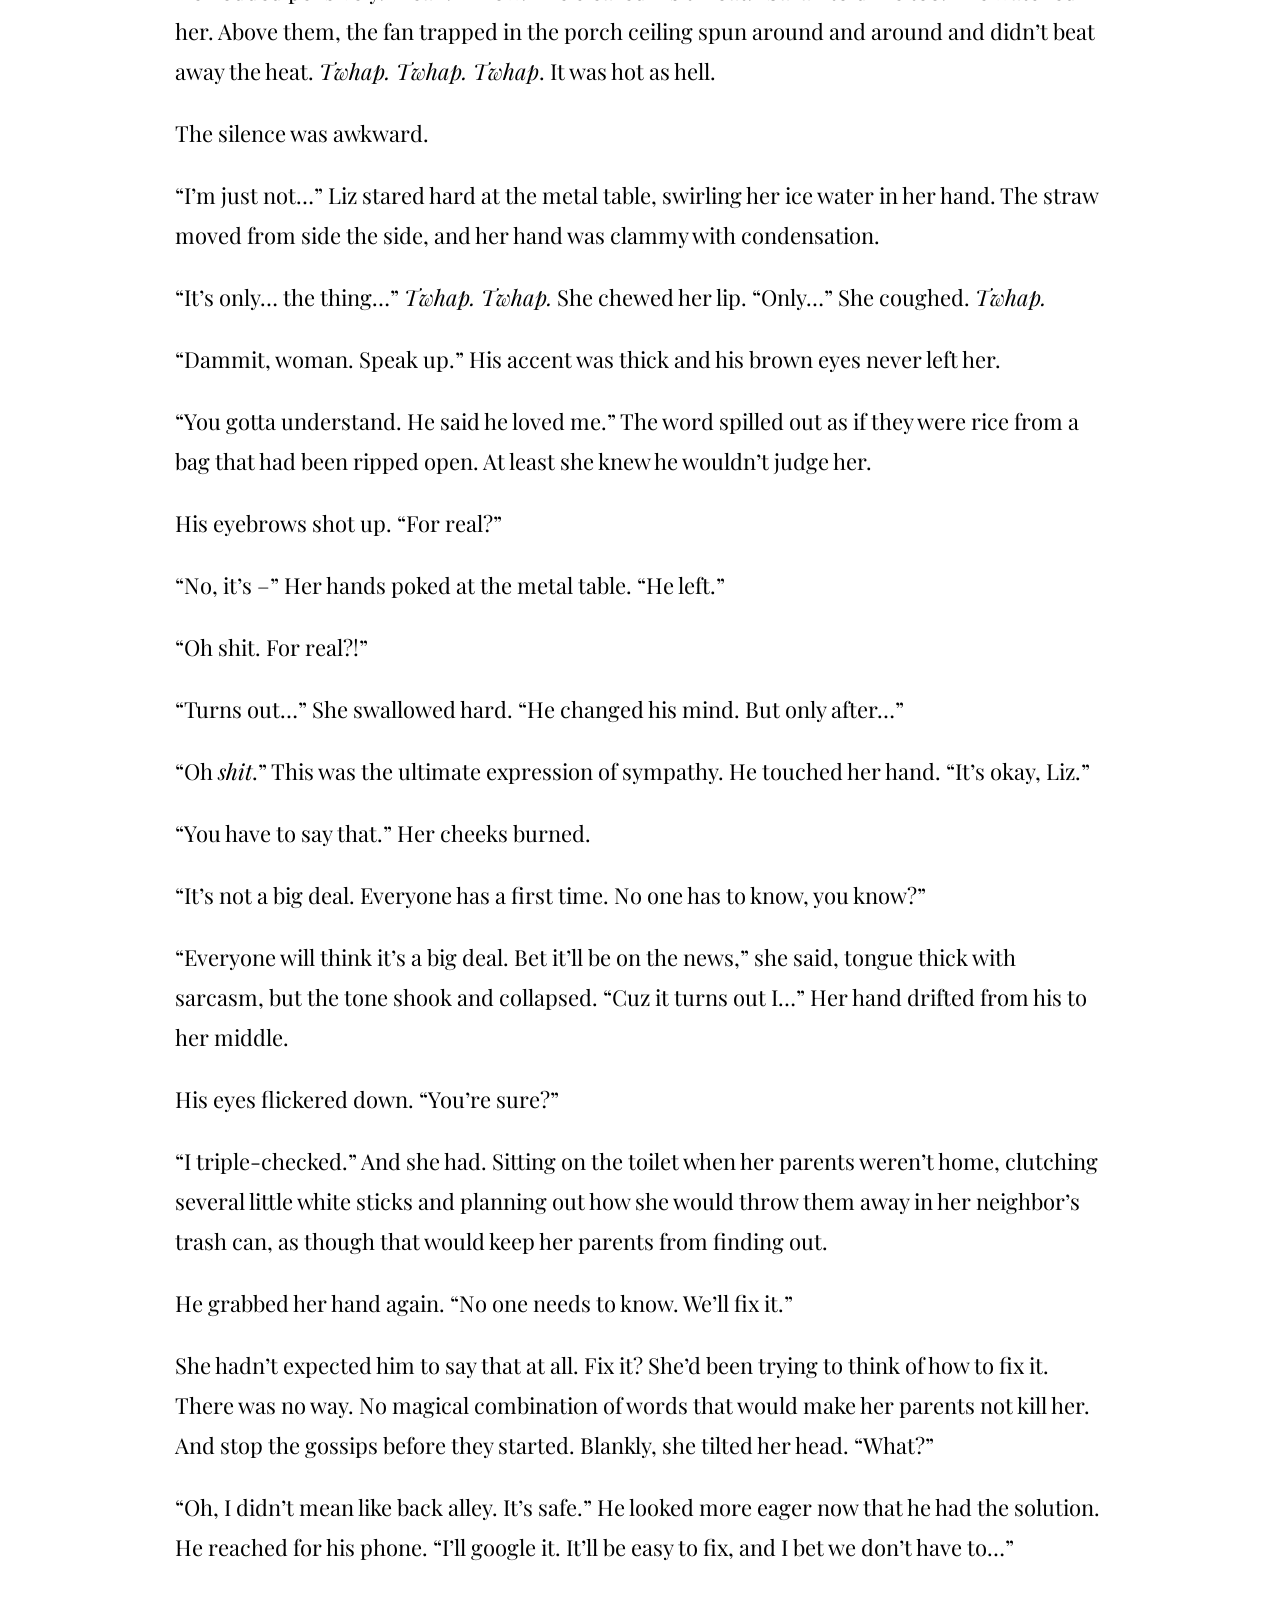
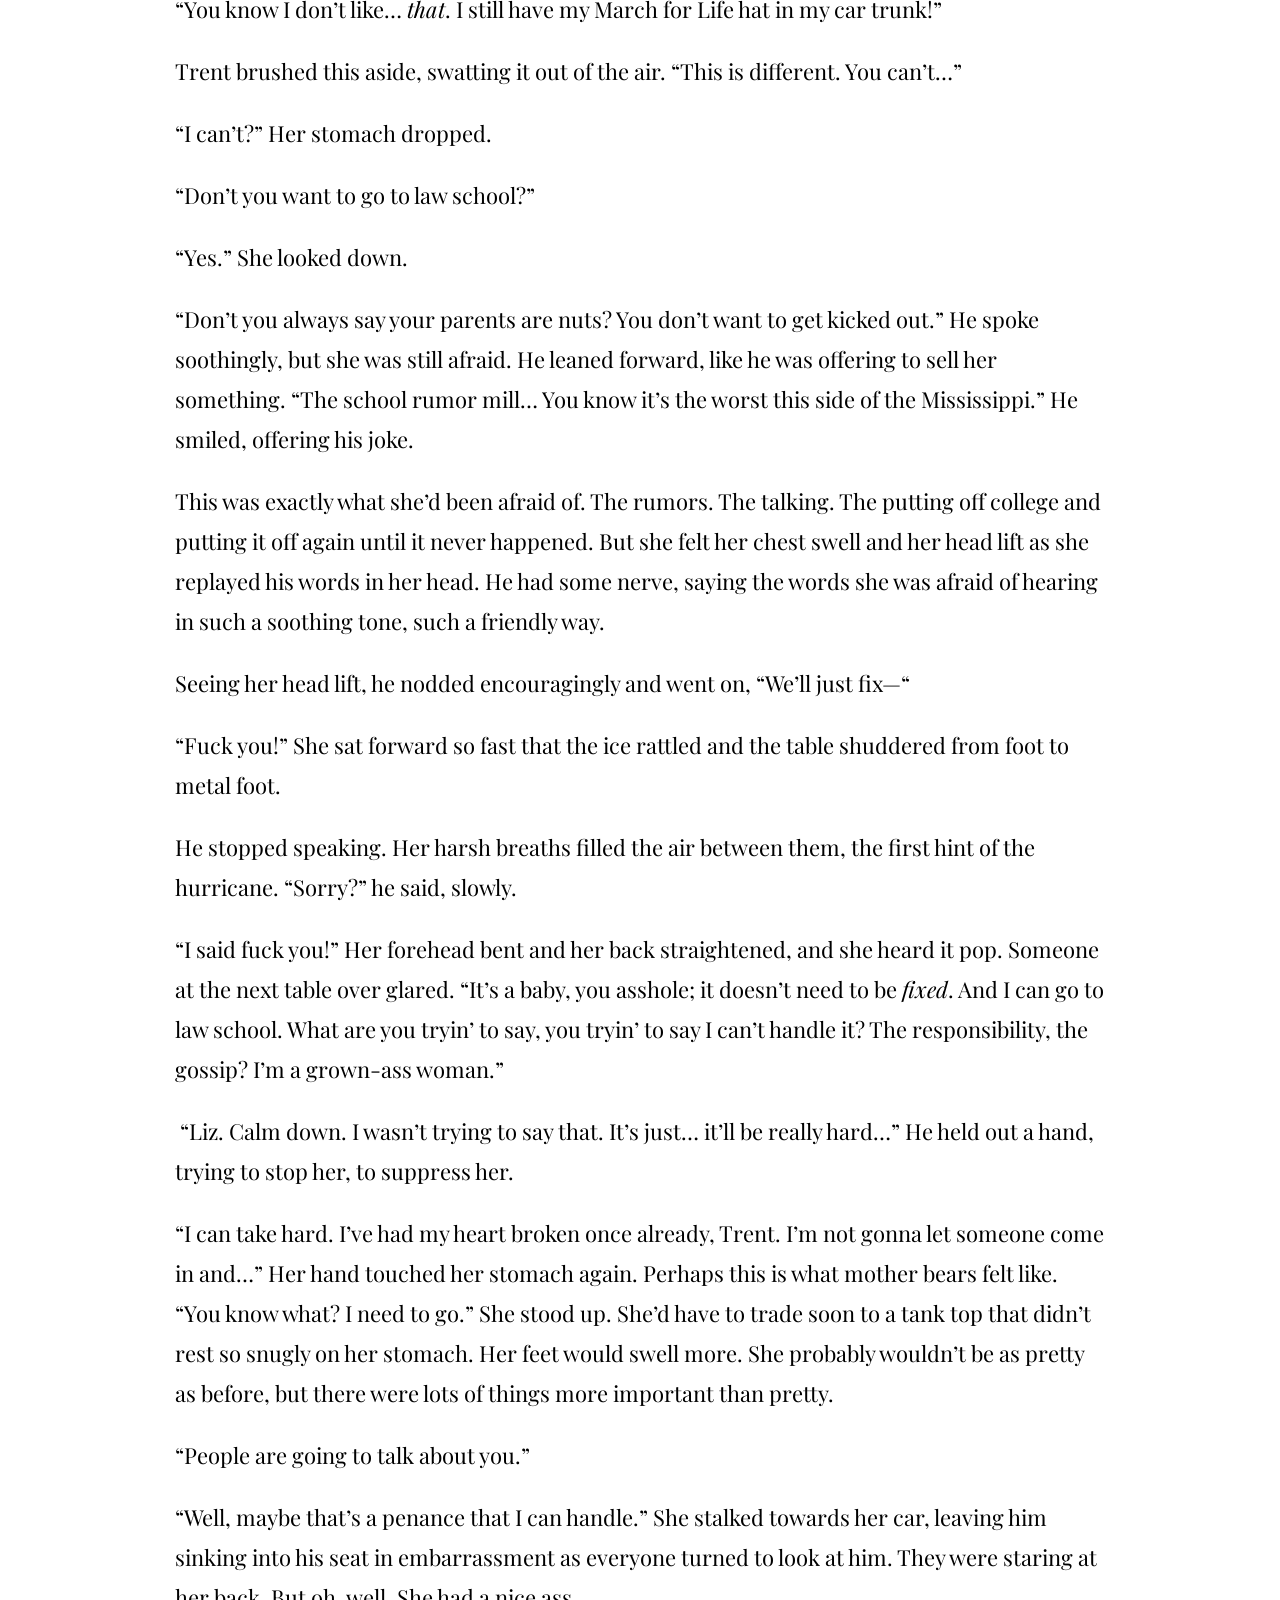
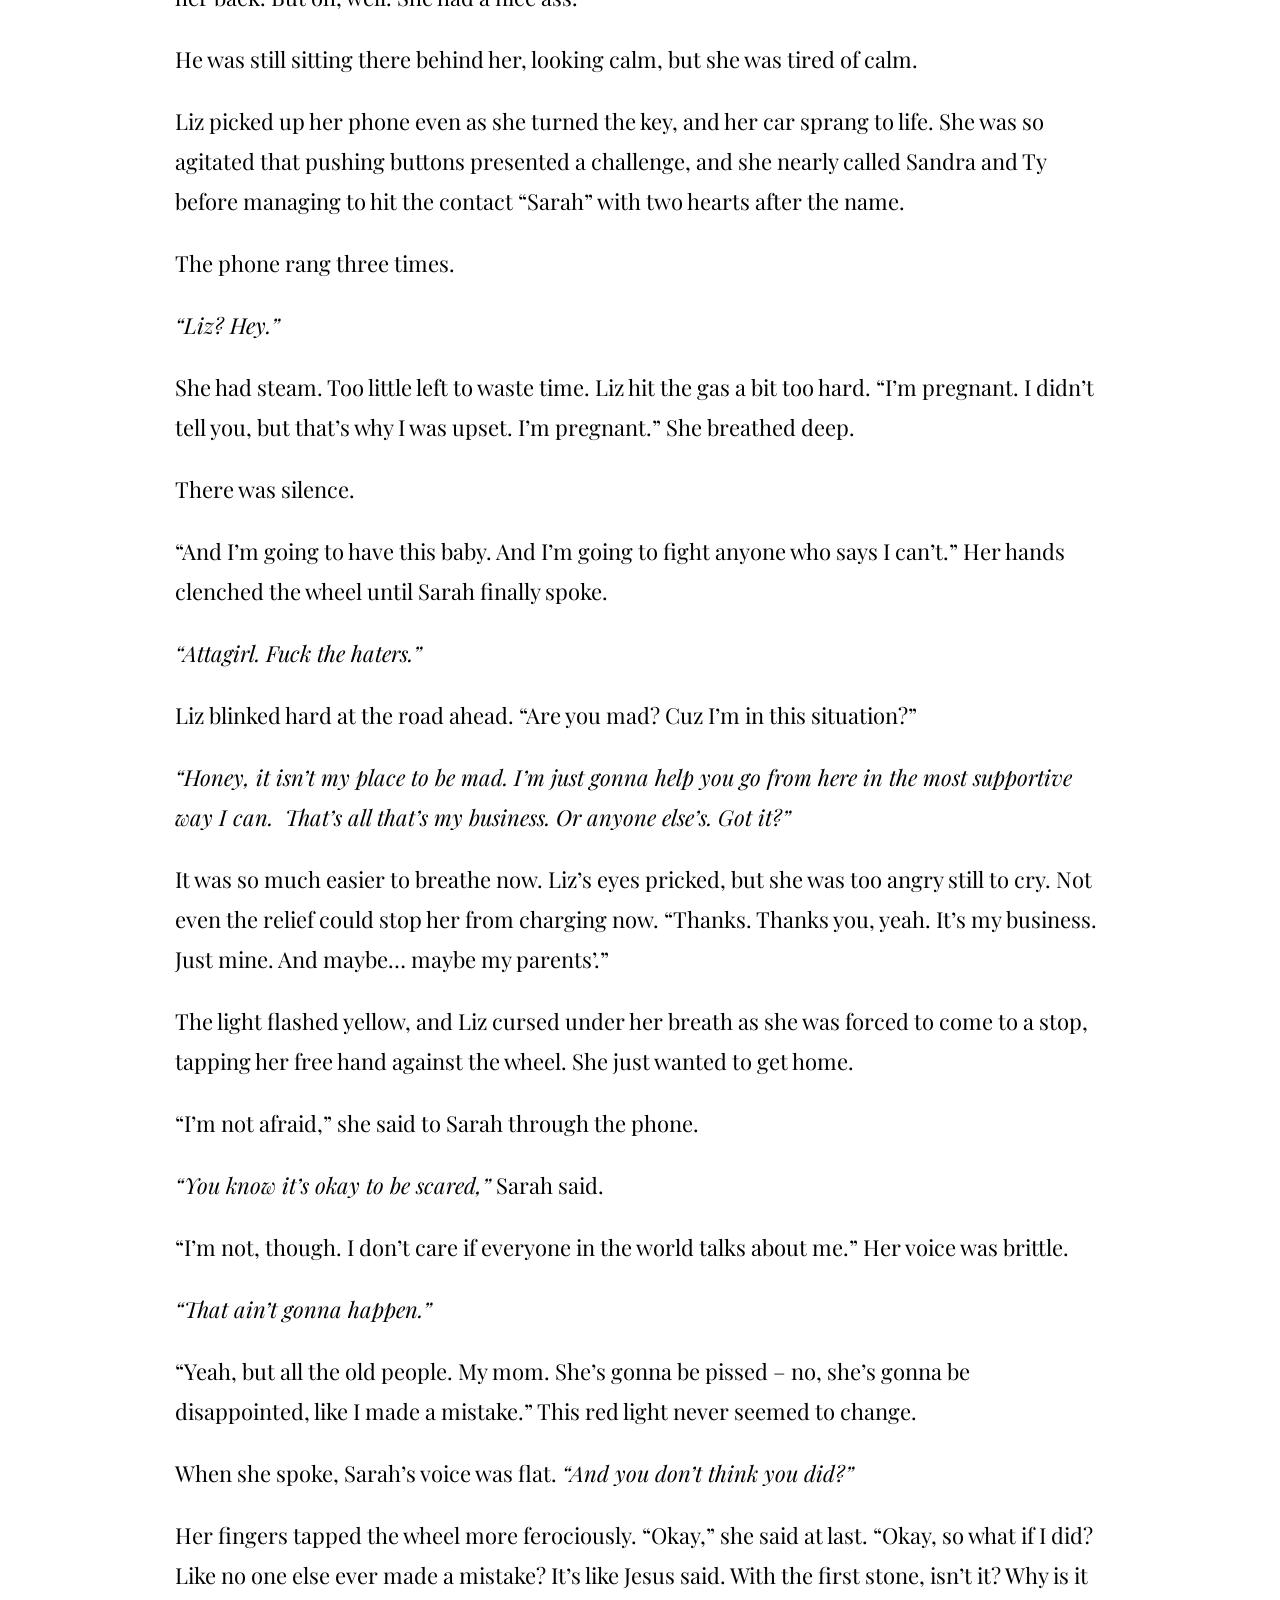
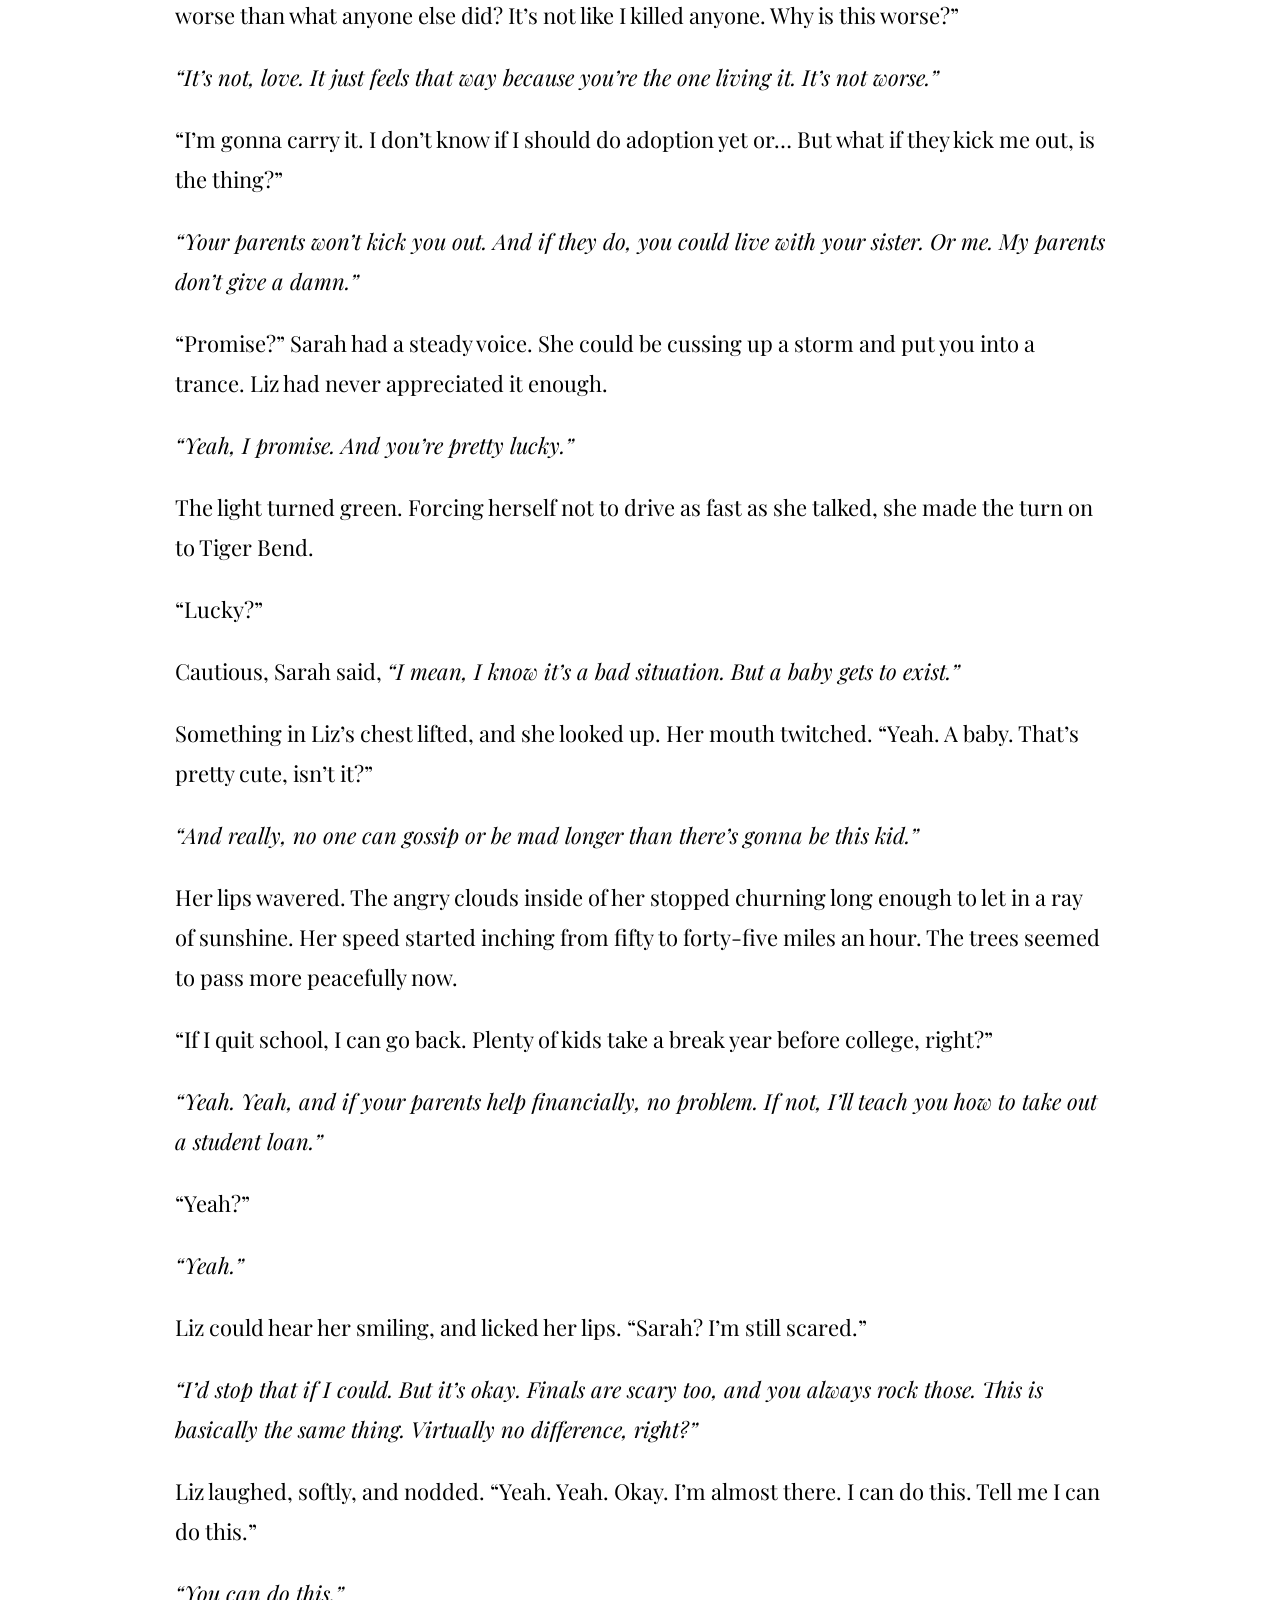
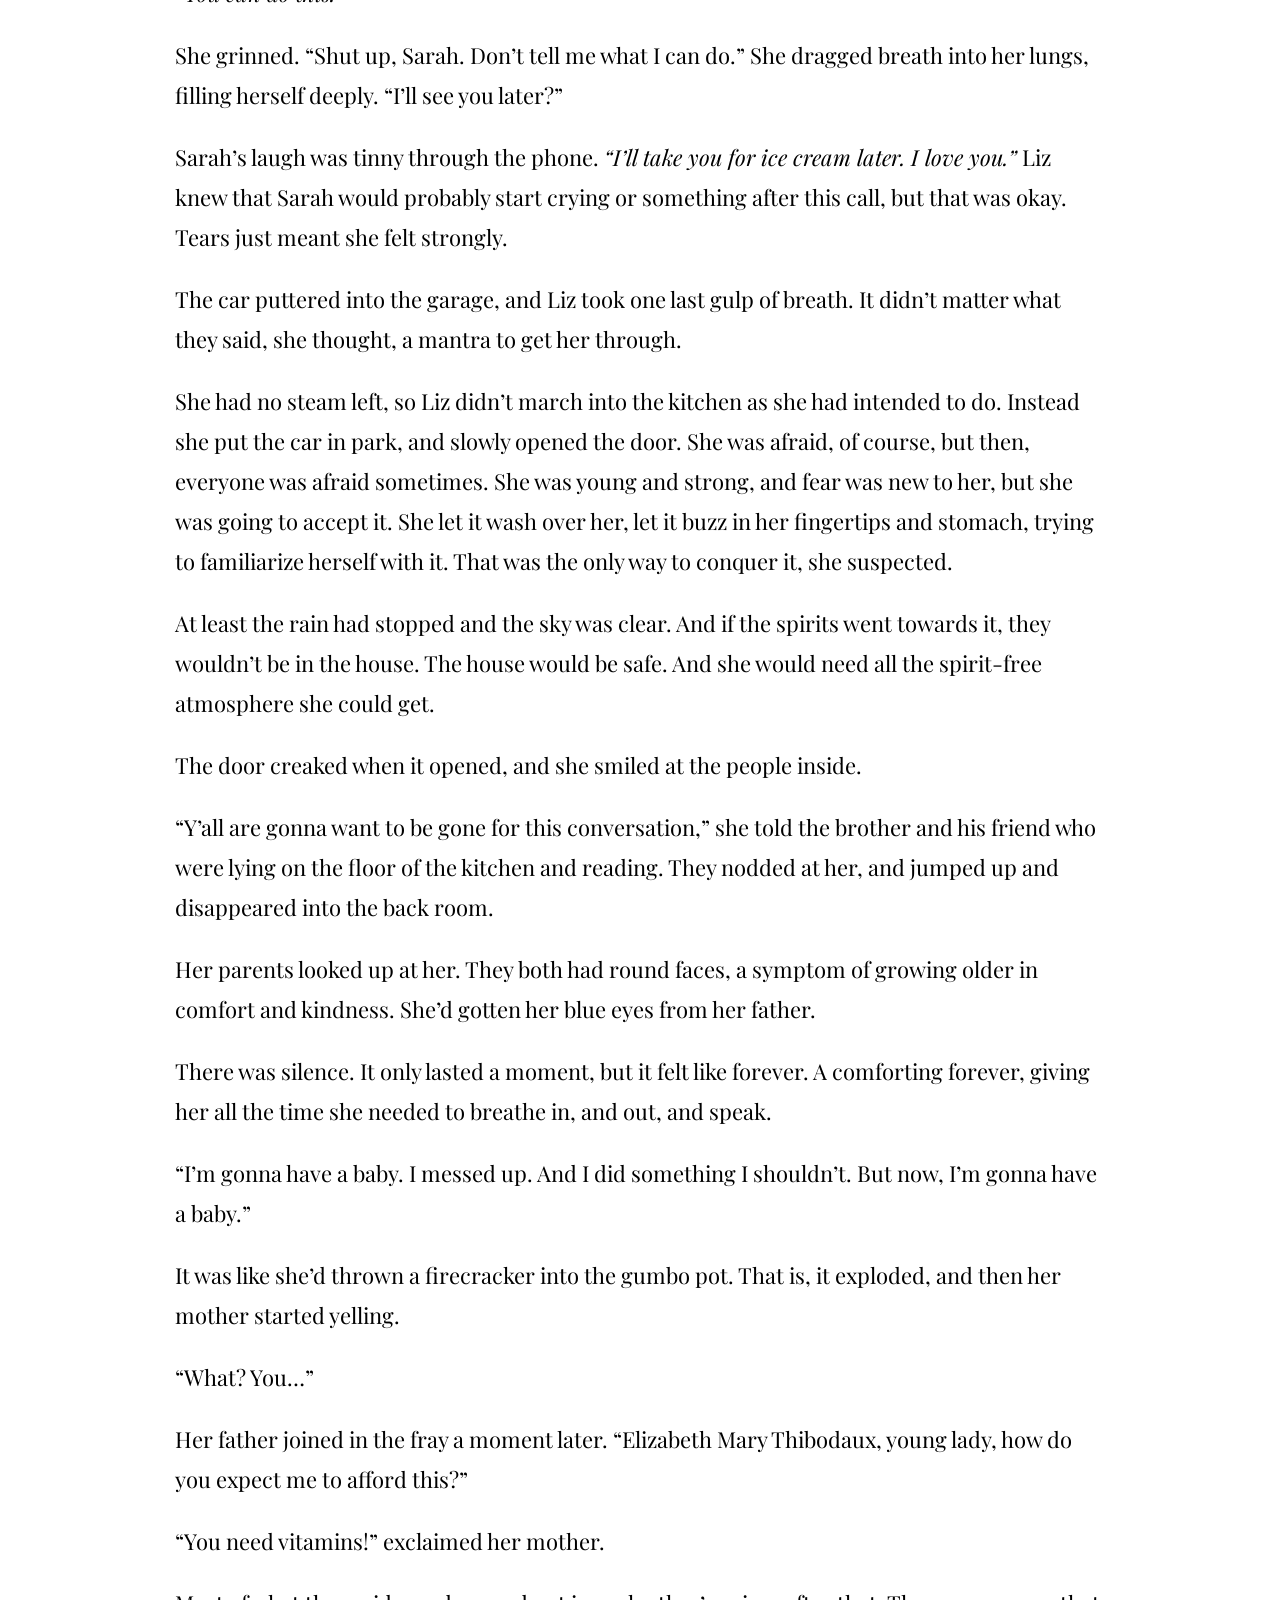
==== commit e02499d0: "Update tall-ceilings-painted-blue.html" ====
--- a/tall-ceilings-painted-blue.html
+++ b/tall-ceilings-painted-blue.html
@@ -50,165 +50,159 @@
         <h2>
           <i>Cat Albano</i>
         </h2>
-        <p>
-          Summer would be starting soon, Liz noted as she studied the new freckles speckling her hands. The sun seemed bigger in the sky. Her legs dangled from the truck bed like Spanish moss from a swamp tree, and already they were pink. Her family spread out around her, and all were lazily going about their business. Sweat stamped every upper lip. The sky above was very blue where it could be seen between the heavy clouds.
-        </p>
-        <p>
-She checked her phone again. She couldn’t help wondering if it was healthy for her to be in the heat.
-        </p>
-There was a crashing noise from the back of the house, coming closer. Mr. and Mrs. Thibodaux didn’t look up when two of their sons went crashing through the kitchen screen door and out into the yard. The younger, thirteen, was shoeless and shirtless, a skinny tanned boy with freckles but no hair across his chest, and carrying a cell phone that wasn’t his. The sixteen year old, chasing him and whooping and hollering, had on his shirt and boxers.
-“Give it back!” the older demanded as they flew over the sticky gumballs in the grass towards the road through the humid midday heat. The younger yelled when his bare feet slapped asphalt, but he didn’t slow.
-Mr. Thibodaux kept raking, his salt and pepper head bent attentively. Mrs. Thibodaux kept cooking, her dyed dark hair pulled back as she spread mustard on the roast.
-Another son played guitar by the pool behind the house. The chords floated over the roof and the scene.
-“My gosh,” said Liz, looking up and staring after her brothers. “We’re white trash.”
-“Redneck,” corrected her sibling from the basketball hoop. “If we were white trash, there would be fighting dogs in the yard.”
-Liz gave a tiny smile. “We have brothers. Basically the same.” She stood to go back in the house.
-The air was pregnant with rain. The air conditioning whirred and shook, but even then it couldn’t stop the sheen of sweat continuing to build on everyone’s face.
-“It wouldn’t be so humid if you’d shut the door,” Liz commented to her mother as she went past the kitchen table, pulling back her hair.
-“It’s just hot because of the oven,” her mother said. “You want to make the salad?”
-“I don’t think so. Usually I would. But for some reason the smell of cooking food is just…” She paused and looked at her mother. Her heart throbbed.
-Her mother looked back at her, unsuspicious. “You need to get more sleep. If you weren’t always on that phone…”
-Liz went past her to the living room and, upon finding the old fading couch open, she fell on it.
-When Liz Thibodaux lounged on the couch, she always kept one foot on the floor. When someone called her, she would be able to leap up at attention; she never stayed down long. Liz had sharp eyes. They were blue, and stormed or danced at a moment’s notice – a sound in the corner and snap! They were focused. Her head swiveled like it was on a hinge, following her eyes. If possible, she preferred to be looking to the side – that way, the tendons in her neck stood at alert, and she could show just the eye with the perfectly done eyeliner. Her highlights would catch the sun then. There was no frizz there, despite the constant humidity.
-She’d keep her phone or book up, hovering only an inch above her chest, so she could drop it quickly upon her breast and turn her attention to whatever or whoever called her name. Laying on her back was the only way to be, of course: she could turn her head much more quickly; and besides, this position made her stomach appear flatter and her bosom larger. Her breasts were round – 34D; all her friends knew that – and very well framed in her tank tops. Scoop necks with gentle colors for Liz – collarbones showing, Old Navy’s long-leg jeans, and high hells even after a rain. Liz was never more than five pounds above goal weight.
-When she smiled, she smiled with her whole face. Already, at age eighteen, she had laugh lines. Her smiles would start genuine, and her blue eyes would sparkle – but the longer her chosen subject didn’t smile back, the more anxious she would get. She was unsatisfied until smiles were reciprocated. The girl was insatiable.
-Today was different, though. She lay on her back for only a moment, but her hand went to her stomach immediately, and sat on it awkwardly. She glanced down at it, wondering if she looked fat yet. She tried to relax, but she flopped like a fish on a hook, unable to lay still until she thought she couldn’t handle it anymore.
-Just as she stood, her phone beeped to alert her from a text message, and she grabbed it up greedily and stared down at the screen.
-“Mom!” she called. “I’m going to Sarah’s.”
-“We’re having family dinner tonight,” her mother replied from the kitchen.
-“It’s barely noon. I’ll get my homework done when I get back,” Liz said as she headed toward her room, but paused. “Hey, momma, I’m borrowing your shoes.”
-Her mother hummed noncommittally, and then said, “Don’t forget you have finals coming up.”
-“In a month and a half?” Liz grabbed her purse from the granite countertop, wrestling with one soft sandal. “I’ve got an A in everything.”
-“Well, you get cocky, and then…”
-“I still make A’s?” Liz scratched her brother’s head absentmindedly, like he was a particularly lazy dog, as she headed out the door. “I promise to be back by dinner.”
-Sarah was only several minutes away. She could walk there, but she wanted to get there quicker. The day was too hot, anyway, and she didn’t want to sweat. She felt disgusting enough, and so on the drive there she cranked the air as high as she could, and let it beat back her hair.
-She left her car in the driveway, because Sarah’s parents had previously asked her to do so, and went through the unlocked door without calling a greeting, and slipped into Sarah’s room without knocking.
-Sarah Guidry was plump and soft, sensitive, and sitting on the floor of her messy room, cleaning her foggy glasses. She was kind, and logical, and never made huge mistakes or rushed into things. It was very difficult to take some days, Liz thought as she immediately sat on the bed. If she was going to act like a nun, she ought to at least not be so pretty. “Thanks for answering my text so quick.”
-“Yeah, sure. What did you want to talk about?” She was wearing blue, and seemed to blend in to the room’s walls. They were a light blue, like the sky in the morning. A baby color, Sarah had once complained.
-The two locked eyes, and here was the impossible part. Crossing the bridge, telling the tale… Liz’s mouth opened but no words came out.
-What could she say? Please don’t call me a stupid whore. She licked her lips. I’ve made a mistake. No, she hadn’t, but surely Sarah would want her to say that. Sarah was so goody-two-shoes… So good. Please don’t judge me. She needed advice. She needed the truth. The nasty truth. She didn’t want it, though.
-“Liz?” Sarah put her glasses back on. “Girl, you look spacey. What is it?”
-“You gotta promise not to be mad.” She felt like she was twelve, holding out her pinky finger and staring seriously into the eyes of her best friend on the hardwood floor of a living room, three o’clock in the morning, sleeping bags spread out around them…
-“What did you do?” Sarah’s eyes were large and concerned.
-She took two breaths. “Grownups. They’re stupid. I mean, like, adults. Well, we’re adults. Old adults. I mean. You know? They get… stuck in the times.”
-Sarah pulled on her hair thoughtfully, “Like with tattoos? Sure, yeah. I mean, just because something’s different, doesn’t mean it’s wrong, right? I hate that.”
-“Yeah. Exactly.”
-“Why? Are you gay or something?”
-“Me? No. Yeah. No. Sorry to disappoint, I….” Her leg was jiggling. “Like with… boys. Like. I mean, they’re hypocrites, aren’t they? How many of them got married because of pregnancy, right? Tons.”
-Sarah looked confused. “I mean, yeah. They forget their own mistakes.”
-“It is a mistake! Because sometimes they’re miserable. That’s not a good reason to get married. And they’re all… They have all these social constructs. Like what’s lady-like.”
-“Sure.”
-“And virginity.”
-“Okay.” Sarah nodded attentively, but her eyes had turned soft. Pitying.
-“Having sex isn’t always a mistake. Like, what are they gonna do, stone you? It’s just experience. It’s not like anyone gets ruined. I mean. No one has to regret it.” She shifted more quickly. Her stomach was in knots.
-“Sure, that’s true.” Sarah cleared her throat. “But just because it doesn’t hurt someone doesn’t mean it’s not wrong, either. It can still be a mistake. That doesn’t mean it’s—”
-Liz stood up sharply. She’d attended just as many religion classes as Sarah. She knew very well the logic. The commandments, the doctrines, and the way your heart breaks when you wake up and you realize he hadn’t wanted all of you, like he claimed, just the physical bits. She knew about sex and its unitive and procreative properties that the priest wanted to talk about. She knew no one would approve. “Hey, I have to go, actually, I – I’m not ready to talk yet. S-sorry.”
-She headed for the door, and Sarah did not chase her. Just said, softly, “Liz?”
-Liz turned and looked at her. “…Yeah?”
-“I’m sorry he dumped you. I am. He’s a jackass.” The pity outweighed the blame in her face. Liz ran for it.
---
-Liz waited for him on the porch of the Community Coffee, fifteen minutes early. Her legs hung from the open weaved metal chair, kicking at the table legs. The table rocked with her. It clanged each time it tapped the concrete, metal on rock.
-Sweat beaded below her headband and on the clear plastic of her cup of ice water. The cubes kept her fingers numbed, and the straw whistled as she drank. She put it down briefly to swat at the buzzing behind her ear, and then to brush her shirt against the bottom of her bra and absorb the excess moisture from her skin.
-She checked her phone, and her face went from being yellow with sun to bright blue-white. No text. The phone was discarded and the water taken up again.
-The ceiling, painted blue, made a valiant effort to keep hold of the fan. The fan itself wobbled and clattered, beating away at the air furiously. The sound mixed with the tapping of her foot and the whine of the straw, air, ice – an anxious cacophony.
-Trent slipped into the seat across from her with a smile. “Hey, Liz. What’s wrong? Your text seemed worried.”
-Liz looked up into his freckled face, and smiled. “Hey. I was just thinking, you know.” She pointed up. “Blue ceiling on the porch. Cool, huh? Sarah told me why they do that.”
-“Is that what you were worried about?” He hadn’t stopped to buy a drink before sitting down. His concern was warming.
-“Just… give me a few minutes.” She licked her lip. She’d forgotten lipstick today.
-He studied her. Trent was brown, like all natural, home-baked bread. Brown hair, brown eyes, browning skin. He worked in a plant, had since he graduated two years ago, and he would work there the rest of his life, and probably one day he’d find a girl he could take for more than a few months, and he’d marry her. Liz found all of that incredibly comforting. When he spoke, he said, “Why is the ceiling blue?”
-She smiled and looked up again. “It looks like the sky. So it catches spirits. They go towards it, thinkin’ they have all the room in the world, and then they get stuck and they can’t get in the windows. So the house is safe. It’s a… a Cajun thing.”
-He nodded pensively. “Yeah. I know.” He cleared his throat. “Sarah told me too.” He watched her. Above them, the fan trapped in the porch ceiling spun around and around and didn’t beat away the heat. Twhap. Twhap. Twhap. It was hot as hell.
-The silence was awkward.
-“I’m just not…” Liz stared hard at the metal table, swirling her ice water in her hand. The straw moved from side the side, and her hand was clammy with condensation.
-“It’s only… the thing…” Twhap. Twhap. She chewed her lip. “Only…” She coughed. Twhap.
-“Dammit, woman. Speak up.” His accent was thick and his brown eyes never left her.
-“You gotta understand. He said he loved me.” The word spilled out as if they were rice from a bag that had been ripped open. At least she knew he wouldn’t judge her.
-His eyebrows shot up. “For real?”
-“No, it’s –” Her hands poked at the metal table. “He left.”
-“Oh shit. For real?!”
-“Turns out…” She swallowed hard. “He changed his mind. But only after…”
-“Oh shit.” This was the ultimate expression of sympathy. He touched her hand. “It’s okay, Liz.”
-“You have to say that.” Her cheeks burned.
-“It’s not a big deal. Everyone has a first time. No one has to know, you know?”
-“Everyone will think it’s a big deal. Bet it’ll be on the news,” she said, tongue thick with sarcasm, but the tone shook and collapsed. “Cuz it turns out I…” Her hand drifted from his to her middle.
-His eyes flickered down. “You’re sure?”
-“I triple-checked.” And she had. Sitting on the toilet when her parents weren’t home, clutching several little white sticks and planning out how she would throw them away in her neighbor’s trash can, as though that would keep her parents from finding out.
-He grabbed her hand again. “No one needs to know. We’ll fix it.”
-She hadn’t expected him to say that at all. Fix it? She’d been trying to think of how to fix it. There was no way. No magical combination of words that would make her parents not kill her. And stop the gossips before they started. Blankly, she tilted her head. “What?”
-“Oh, I didn’t mean like back alley. It’s safe.” He looked more eager now that he had the solution. He reached for his phone. “I’ll google it. It’ll be easy to fix, and I bet we don’t have to…”
-“You know I don’t like… that. I still have my March for Life hat in my car trunk!”
-Trent brushed this aside, swatting it out of the air. “This is different. You can’t…”
-“I can’t?” Her stomach dropped.
-“Don’t you want to go to law school?”
-“Yes.” She looked down.
-“Don’t you always say your parents are nuts? You don’t want to get kicked out.” He spoke soothingly, but she was still afraid. He leaned forward, like he was offering to sell her something. “The school rumor mill… You know it’s the worst this side of the Mississippi.” He smiled, offering his joke.
-This was exactly what she’d been afraid of. The rumors. The talking. The putting off college and putting it off again until it never happened. But she felt her chest swell and her head lift as she replayed his words in her head. He had some nerve, saying the words she was afraid of hearing in such a soothing tone, such a friendly way.
-Seeing her head lift, he nodded encouragingly and went on, “We’ll just fix—“
-“Fuck you!” She sat forward so fast that the ice rattled and the table shuddered from foot to metal foot.
-He stopped speaking. Her harsh breaths filled the air between them, the first hint of the hurricane. “Sorry?” he said, slowly.
-“I said fuck you!” Her forehead bent and her back straightened, and she heard it pop. Someone at the next table over glared. “It’s a baby, you asshole; it doesn’t need to be fixed. And I can go to law school. What are you tryin’ to say, you tryin’ to say I can’t handle it? The responsibility, the gossip? I’m a grown-ass woman.”
- “Liz. Calm down. I wasn’t trying to say that. It’s just… it’ll be really hard…” He held out a hand, trying to stop her, to suppress her.
-“I can take hard. I’ve had my heart broken once already, Trent. I’m not gonna let someone come in and…” Her hand touched her stomach again. Perhaps this is what mother bears felt like. “You know what? I need to go.” She stood up. She’d have to trade soon to a tank top that didn’t rest so snugly on her stomach. Her feet would swell more. She probably wouldn’t be as pretty as before, but there were lots of things more important than pretty.
-“People are going to talk about you.”
-“Well, maybe that’s a penance that I can handle.” She stalked towards her car, leaving him sinking into his seat in embarrassment as everyone turned to look at him. They were staring at her back. But oh, well. She had a nice ass.
-He was still sitting there behind her, looking calm, but she was tired of calm.
-Liz picked up her phone even as she turned the key, and her car sprang to life. She was so agitated that pushing buttons presented a challenge, and she nearly called Sandra and Ty before managing to hit the contact “Sarah” with two hearts after the name.
-The phone rang three times.
-“Liz? Hey.”
-She had steam. Too little left to waste time. Liz hit the gas a bit too hard. “I’m pregnant. I didn’t tell you, but that’s why I was upset. I’m pregnant.” She breathed deep.
-There was silence.
-“And I’m going to have this baby. And I’m going to fight anyone who says I can’t.” Her hands clenched the wheel until Sarah finally spoke.
-“Attagirl. Fuck the haters.”
-Liz blinked hard at the road ahead. “Are you mad? Cuz I’m in this situation?”
-“Honey, it isn’t my place to be mad. I’m just gonna help you go from here in the most supportive way I can.  That’s all that’s my business. Or anyone else’s. Got it?”
-It was so much easier to breathe now. Liz’s eyes pricked, but she was too angry still to cry. Not even the relief could stop her from charging now. “Thanks. Thanks you, yeah. It’s my business. Just mine. And maybe… maybe my parents’.”
-The light flashed yellow, and Liz cursed under her breath as she was forced to come to a stop, tapping her free hand against the wheel. She just wanted to get home.
-“I’m not afraid,” she said to Sarah through the phone.
-“You know it’s okay to be scared,” Sarah said.
-“I’m not, though. I don’t care if everyone in the world talks about me.” Her voice was brittle.
-“That ain’t gonna happen.”
-“Yeah, but all the old people. My mom. She’s gonna be pissed – no, she’s gonna be disappointed, like I made a mistake.” This red light never seemed to change.
-When she spoke, Sarah’s voice was flat. “And you don’t think you did?”
-Her fingers tapped the wheel more ferociously. “Okay,” she said at last. “Okay, so what if I did? Like no one else ever made a mistake? It’s like Jesus said. With the first stone, isn’t it? Why is it worse than what anyone else did? It’s not like I killed anyone. Why is this worse?”
-“It’s not, love. It just feels that way because you’re the one living it. It’s not worse.”
-“I’m gonna carry it. I don’t know if I should do adoption yet or… But what if they kick me out, is the thing?”
-“Your parents won’t kick you out. And if they do, you could live with your sister. Or me. My parents don’t give a damn.”
-“Promise?” Sarah had a steady voice. She could be cussing up a storm and put you into a trance. Liz had never appreciated it enough.
-“Yeah, I promise. And you’re pretty lucky.”
-The light turned green. Forcing herself not to drive as fast as she talked, she made the turn on to Tiger Bend.
-“Lucky?”
-Cautious, Sarah said, “I mean, I know it’s a bad situation. But a baby gets to exist.”
-Something in Liz’s chest lifted, and she looked up. Her mouth twitched. “Yeah. A baby. That’s pretty cute, isn’t it?”
-“And really, no one can gossip or be mad longer than there’s gonna be this kid.”
-Her lips wavered. The angry clouds inside of her stopped churning long enough to let in a ray of sunshine. Her speed started inching from fifty to forty-five miles an hour. The trees seemed to pass more peacefully now.
-“If I quit school, I can go back. Plenty of kids take a break year before college, right?”
-“Yeah. Yeah, and if your parents help financially, no problem. If not, I’ll teach you how to take out a student loan.”
-“Yeah?”
-“Yeah.”
-Liz could hear her smiling, and licked her lips. “Sarah? I’m still scared.”
-“I’d stop that if I could. But it’s okay. Finals are scary too, and you always rock those. This is basically the same thing. Virtually no difference, right?”
-Liz laughed, softly, and nodded. “Yeah. Yeah. Okay. I’m almost there. I can do this. Tell me I can do this.”
-“You can do this.”
-She grinned. “Shut up, Sarah. Don’t tell me what I can do.” She dragged breath into her lungs, filling herself deeply. “I’ll see you later?”
-Sarah’s laugh was tinny through the phone. “I’ll take you for ice cream later. I love you.” Liz knew that Sarah would probably start crying or something after this call, but that was okay. Tears just meant she felt strongly.
-The car puttered into the garage, and Liz took one last gulp of breath. It didn’t matter what they said, she thought, a mantra to get her through.
-She had no steam left, so Liz didn’t march into the kitchen as she had intended to do. Instead she put the car in park, and slowly opened the door. She was afraid, of course, but then, everyone was afraid sometimes. She was young and strong, and fear was new to her, but she was going to accept it. She let it wash over her, let it buzz in her fingertips and stomach, trying to familiarize herself with it. That was the only way to conquer it, she suspected.
-At least the rain had stopped and the sky was clear. And if the spirits went towards it, they wouldn’t be in the house. The house would be safe. And she would need all the spirit-free atmosphere she could get.
-The door creaked when it opened, and she smiled at the people inside.
-“Y’all are gonna want to be gone for this conversation,” she told the brother and his friend who were lying on the floor of the kitchen and reading. They nodded at her, and jumped up and disappeared into the back room.
-Her parents looked up at her. They both had round faces, a symptom of growing older in comfort and kindness. She’d gotten her blue eyes from her father.
-There was silence. It only lasted a moment, but it felt like forever. A comforting forever, giving her all the time she needed to breathe in, and out, and speak.
-“I’m gonna have a baby. I messed up. And I did something I shouldn’t. But now, I’m gonna have a baby.”
-It was like she’d thrown a firecracker into the gumbo pot. That is, it exploded, and then her mother started yelling.
-“What? You…”
-Her father joined in the fray a moment later. “Elizabeth Mary Thibodaux, young lady, how do you expect me to afford this?”
-“You need vitamins!” exclaimed her mother.
-Most of what they said was drowned out in each other’s voices after that. They were angry, that was for sure. Her father was white and her mother was red. At one point, he mentioned a shotgun for that boy who had abandoned his daughter, but this was soon forgotten. He wanted to take her to Confession. Her mother thought she needed to see a doctor immediately – Liz’s eating habits were atrocious, she said, and a doctor needed to fix that or the baby wouldn’t be healthy. Her father was already thinking about when he could retire if he covered all expenses until after law school. Her mother was fussing about babysitters.
-The truth is, it didn’t matter what they said. Liz was embarrassed that they knew what she’d done, and sorry about any change of plans they might make for her, but there were things they could be saying, and she knew now they never would say them. She might be grounded, but she’d never be abandoned.
-Their angry words cocooned her, protecting her. Nothing else could get at her with them whipping up a frenzy of concern. The terrible things, the cruel things, would never find their way to her. Her lips curled up at the edges.
-I love y’all too, she thought.
-
-        </p>
+        <p>Summer would be starting soon, Liz noted as she studied the new freckles speckling her hands. The sun seemed bigger in the sky. Her legs dangled from the truck bed like Spanish moss from a swamp tree, and already they were pink. Her family spread out around her, and all were lazily going about their business. Sweat stamped every upper lip. The sky above was very blue where it could be seen between the heavy clouds.</p>
+<p>She checked her phone again. She couldn&rsquo;t help wondering if it was healthy for her to be in the heat.</p>
+<p>There was a crashing noise from the back of the house, coming closer. Mr. and Mrs. Thibodaux didn&rsquo;t look up when two of their sons went crashing through the kitchen screen door and out into the yard. The younger, thirteen, was shoeless and shirtless, a skinny tanned boy with freckles but no hair across his chest, and carrying a cell phone that wasn&rsquo;t his. The sixteen year old, chasing him and whooping and hollering, had on his shirt and boxers.</p>
+<p>&ldquo;Give it back!&rdquo; the older demanded as they flew over the sticky gumballs in the grass towards the road through the humid midday heat. The younger yelled when his bare feet slapped asphalt, but he didn&rsquo;t slow.</p>
+<p>Mr. Thibodaux kept raking, his salt and pepper head bent attentively. Mrs. Thibodaux kept cooking, her dyed dark hair pulled back as she spread mustard on the roast.</p>
+<p>Another son played guitar by the pool behind the house. The chords floated over the roof and the scene.</p>
+<p>&ldquo;My gosh,&rdquo; said Liz, looking up and staring after her brothers. &ldquo;We&rsquo;re white trash.&rdquo;</p>
+<p>&ldquo;Redneck,&rdquo; corrected her sibling from the basketball hoop. &ldquo;If we were white trash, there would be fighting dogs in the yard.&rdquo;</p>
+<p>Liz gave a tiny smile. &ldquo;We have brothers. Basically the same.&rdquo; She stood to go back in the house.</p>
+<p>The air was pregnant with rain. The air conditioning whirred and shook, but even then it couldn&rsquo;t stop the sheen of sweat continuing to build on everyone&rsquo;s face.</p>
+<p>&ldquo;It wouldn&rsquo;t be so humid if you&rsquo;d shut the door,&rdquo; Liz commented to her mother as she went past the kitchen table, pulling back her hair.</p>
+<p>&ldquo;It&rsquo;s just hot because of the oven,&rdquo; her mother said. &ldquo;You want to make the salad?&rdquo;</p>
+<p>&ldquo;I don&rsquo;t think so. Usually I would. But for some reason the smell of cooking food is just&hellip;&rdquo; She paused and looked at her mother. Her heart throbbed.</p>
+<p>Her mother looked back at her, unsuspicious. &ldquo;You need to get more sleep. If you weren&rsquo;t always on that phone&hellip;&rdquo;</p>
+<p>Liz went past her to the living room and, upon finding the old fading couch open, she fell on it.</p>
+<p>When Liz Thibodaux lounged on the couch, she always kept one foot on the floor. When someone called her, she would be able to leap up at attention; she never stayed down long. Liz had sharp eyes. They were blue, and stormed or danced at a moment&rsquo;s notice &ndash; a sound in the corner and snap! They were focused. Her head swiveled like it was on a hinge, following her eyes. If possible, she preferred to be looking to the side &ndash; that way, the tendons in her neck stood at alert, and she could show just the eye with the perfectly done eyeliner. Her highlights would catch the sun then. There was no frizz there, despite the constant humidity.</p>
+<p>She&rsquo;d keep her phone or book up, hovering only an inch above her chest, so she could drop it quickly upon her breast and turn her attention to whatever or whoever called her name. Laying on her back was the only way to be, of course: she could turn her head much more quickly; and besides, this position made her stomach appear flatter and her bosom larger. Her breasts were round &ndash; 34D; all her friends knew that &ndash; and very well framed in her tank tops. Scoop necks with gentle colors for Liz &ndash; collarbones showing, Old Navy&rsquo;s long-leg jeans, and high hells even after a rain. Liz was never more than five pounds above goal weight.</p>
+<p>When she smiled, she smiled with her whole face. Already, at age eighteen, she had laugh lines. Her smiles would start genuine, and her blue eyes would sparkle &ndash; but the longer her chosen subject didn&rsquo;t smile back, the more anxious she would get. She was unsatisfied until smiles were reciprocated. The girl was insatiable.</p>
+<p>Today was different, though. She lay on her back for only a moment, but her hand went to her stomach immediately, and sat on it awkwardly. She glanced down at it, wondering if she looked fat yet. She tried to relax, but she flopped like a fish on a hook, unable to lay still until she thought she couldn&rsquo;t handle it anymore.</p>
+<p>Just as she stood, her phone beeped to alert her from a text message, and she grabbed it up greedily and stared down at the screen.</p>
+<p>&ldquo;Mom!&rdquo; she called. &ldquo;I&rsquo;m going to Sarah&rsquo;s.&rdquo;</p>
+<p>&ldquo;We&rsquo;re having family dinner tonight,&rdquo; her mother replied from the kitchen.</p>
+<p>&ldquo;It&rsquo;s barely noon. I&rsquo;ll get my homework done when I get back,&rdquo; Liz said as she headed toward her room, but paused. &ldquo;Hey, momma, I&rsquo;m borrowing your shoes.&rdquo;</p>
+<p>Her mother hummed noncommittally, and then said, &ldquo;Don&rsquo;t forget you have finals coming up.&rdquo;</p>
+<p>&ldquo;In a month and a half?&rdquo; Liz grabbed her purse from the granite countertop, wrestling with one soft sandal. &ldquo;I&rsquo;ve got an A in everything.&rdquo;</p>
+<p>&ldquo;Well, you get cocky, and then&hellip;&rdquo;</p>
+<p>&ldquo;I still make A&rsquo;s?&rdquo; Liz scratched her brother&rsquo;s head absentmindedly, like he was a particularly lazy dog, as she headed out the door. &ldquo;I promise to be back by dinner.&rdquo;</p>
+<p>Sarah was only several minutes away. She could walk there, but she wanted to get there quicker. The day was too hot, anyway, and she didn&rsquo;t want to sweat. She felt disgusting enough, and so on the drive there she cranked the air as high as she could, and let it beat back her hair.</p>
+<p>She left her car in the driveway, because Sarah&rsquo;s parents had previously asked her to do so, and went through the unlocked door without calling a greeting, and slipped into Sarah&rsquo;s room without knocking.</p>
+<p>Sarah Guidry was plump and soft, sensitive, and sitting on the floor of her messy room, cleaning her foggy glasses. She was kind, and logical, and never made huge mistakes or rushed into things. It was very difficult to take some days, Liz thought as she immediately sat on the bed. If she was going to act like a nun, she ought to at least not be so pretty. &ldquo;Thanks for answering my text so quick.&rdquo;</p>
+<p>&ldquo;Yeah, sure. What did you want to talk about?&rdquo; She was wearing blue, and seemed to blend in to the room&rsquo;s walls. They were a light blue, like the sky in the morning. A baby color, Sarah had once complained.</p>
+<p>The two locked eyes, and here was the impossible part. Crossing the bridge, telling the tale&hellip; Liz&rsquo;s mouth opened but no words came out.</p>
+<p>What could she say? <em>Please don&rsquo;t call me a stupid whore.</em> She licked her lips<em>. I&rsquo;ve made a mistake.</em> No, she hadn&rsquo;t, but surely Sarah would want her to say that. Sarah was so goody-two-shoes&hellip; So good. <em>Please don&rsquo;t judge me</em>. She needed advice. She needed the truth. The nasty truth. She didn&rsquo;t want it, though.</p>
+<p>&ldquo;Liz?&rdquo; Sarah put her glasses back on. &ldquo;Girl, you look spacey. What is it?&rdquo;</p>
+<p>&ldquo;You gotta promise not to be mad.&rdquo; She felt like she was twelve, holding out her pinky finger and staring seriously into the eyes of her best friend on the hardwood floor of a living room, three o&rsquo;clock in the morning, sleeping bags spread out around them&hellip;</p>
+<p>&ldquo;What did you do?&rdquo; Sarah&rsquo;s eyes were large and concerned.</p>
+<p>She took two breaths. &ldquo;Grownups. They&rsquo;re stupid. I mean, like, adults. Well, we&rsquo;re adults. Old adults. I mean. You know? They get&hellip; stuck in the times.&rdquo;</p>
+<p>Sarah pulled on her hair thoughtfully, &ldquo;Like with tattoos? Sure, yeah. I mean, just because something&rsquo;s different, doesn&rsquo;t mean it&rsquo;s wrong, right? I <em>hate</em> that.&rdquo;</p>
+<p>&ldquo;Yeah. Exactly.&rdquo;</p>
+<p>&ldquo;Why? Are you gay or something?&rdquo;</p>
+<p>&ldquo;Me? No. Yeah. No. Sorry to disappoint, I&hellip;.&rdquo; Her leg was jiggling. &ldquo;Like with&hellip; boys. Like. I mean, they&rsquo;re hypocrites, aren&rsquo;t they? How many of them got married because of pregnancy, right? Tons.&rdquo;</p>
+<p>Sarah looked confused. &ldquo;I mean, yeah. They forget their own mistakes.&rdquo;</p>
+<p>&ldquo;It is a mistake! Because sometimes they&rsquo;re miserable. That&rsquo;s not a good reason to get married. And they&rsquo;re all&hellip; They have all these social constructs. Like what&rsquo;s lady-like.&rdquo;</p>
+<p>&ldquo;Sure.&rdquo;</p>
+<p>&ldquo;And virginity.&rdquo;</p>
+<p>&ldquo;Okay.&rdquo; Sarah nodded attentively, but her eyes had turned soft. Pitying.</p>
+<p>&ldquo;Having sex isn&rsquo;t always a mistake. Like, what are they gonna do, stone you? It&rsquo;s just experience. It&rsquo;s not like anyone gets ruined. I mean. No one has to regret it.&rdquo; She shifted more quickly. Her stomach was in knots.</p>
+<p>&ldquo;Sure, that&rsquo;s true.&rdquo; Sarah cleared her throat. &ldquo;But just because it doesn&rsquo;t hurt someone doesn&rsquo;t mean it&rsquo;s not wrong, either. It can still be a mistake. That doesn&rsquo;t mean it&rsquo;s&mdash;&rdquo;</p>
+<p>Liz stood up sharply. She&rsquo;d attended just as many religion classes as Sarah. She knew very well the logic. The commandments, the doctrines, and the way your heart breaks when you wake up and you realize he hadn&rsquo;t wanted all of you, like he claimed, just the physical bits. She knew about sex and its unitive and procreative properties that the priest wanted to talk about. She knew no one would approve. &ldquo;Hey, I have to go, actually, I &ndash; I&rsquo;m not ready to talk yet. S-sorry.&rdquo;</p>
+<p>She headed for the door, and Sarah did not chase her. Just said, softly, &ldquo;Liz?&rdquo;</p>
+<p>Liz turned and looked at her. &ldquo;&hellip;Yeah?&rdquo;</p>
+<p>&ldquo;I&rsquo;m sorry he dumped you. I am. He&rsquo;s a jackass.&rdquo; The pity outweighed the blame in her face. Liz ran for it.</p>
+<p>--</p>
+<p>Liz waited for him on the porch of the Community Coffee, fifteen minutes early. Her legs hung from the open weaved metal chair, kicking at the table legs. The table rocked with her. It clanged each time it tapped the concrete, metal on rock.</p>
+<p>Sweat beaded below her headband and on the clear plastic of her cup of ice water. The cubes kept her fingers numbed, and the straw whistled as she drank. She put it down briefly to swat at the buzzing behind her ear, and then to brush her shirt against the bottom of her bra and absorb the excess moisture from her skin.</p>
+<p>She checked her phone, and her face went from being yellow with sun to bright blue-white. No text. The phone was discarded and the water taken up again.</p>
+<p>The ceiling, painted blue, made a valiant effort to keep hold of the fan. The fan itself wobbled and clattered, beating away at the air furiously. The sound mixed with the tapping of her foot and the whine of the straw, air, ice &ndash; an anxious cacophony.</p>
+<p>Trent slipped into the seat across from her with a smile. &ldquo;Hey, Liz. What&rsquo;s wrong? Your text seemed worried.&rdquo;</p>
+<p>Liz looked up into his freckled face, and smiled. &ldquo;Hey. I was just thinking, you know.&rdquo; She pointed up. &ldquo;Blue ceiling on the porch. Cool, huh? Sarah told me why they do that.&rdquo;</p>
+<p>&ldquo;Is that what you were worried about?&rdquo; He hadn&rsquo;t stopped to buy a drink before sitting down. His concern was warming.</p>
+<p>&ldquo;Just&hellip; give me a few minutes.&rdquo; She licked her lip. She&rsquo;d forgotten lipstick today.</p>
+<p>He studied her. Trent was brown, like all natural, home-baked bread. Brown hair, brown eyes, browning skin. He worked in a plant, had since he graduated two years ago, and he would work there the rest of his life, and probably one day he&rsquo;d find a girl he could take for more than a few months, and he&rsquo;d marry her. Liz found all of that incredibly comforting. When he spoke, he said, &ldquo;Why is the ceiling blue?&rdquo;</p>
+<p>She smiled and looked up again. &ldquo;It looks like the sky. So it catches spirits. They go towards it, thinkin&rsquo; they have all the room in the world, and then they get stuck and they can&rsquo;t get in the windows. So the house is safe. It&rsquo;s a&hellip; a Cajun thing.&rdquo;</p>
+<p>He nodded pensively. &ldquo;Yeah. I know.&rdquo; He cleared his throat. &ldquo;Sarah told me too.&rdquo; He watched her. Above them, the fan trapped in the porch ceiling spun around and around and didn&rsquo;t beat away the heat. <em>Twhap. Twhap. Twhap</em>. It was hot as hell.</p>
+<p>The silence was awkward.</p>
+<p>&ldquo;I&rsquo;m just not&hellip;&rdquo; Liz stared hard at the metal table, swirling her ice water in her hand. The straw moved from side the side, and her hand was clammy with condensation.</p>
+<p>&ldquo;It&rsquo;s only&hellip; the thing&hellip;&rdquo; <em>Twhap. Twhap.</em> She chewed her lip. &ldquo;Only&hellip;&rdquo; She coughed. <em>Twhap. </em></p>
+<p>&ldquo;Dammit, woman. Speak up.&rdquo; His accent was thick and his brown eyes never left her.</p>
+<p>&ldquo;You gotta understand. He said he loved me.&rdquo; The word spilled out as if they were rice from a bag that had been ripped open. At least she knew he wouldn&rsquo;t judge her.</p>
+<p>His eyebrows shot up. &ldquo;For real?&rdquo;</p>
+<p>&ldquo;No, it&rsquo;s &ndash;&rdquo; Her hands poked at the metal table. &ldquo;He left.&rdquo;</p>
+<p>&ldquo;Oh shit. For real?!&rdquo;</p>
+<p>&ldquo;Turns out&hellip;&rdquo; She swallowed hard. &ldquo;He changed his mind. But only after&hellip;&rdquo;</p>
+<p>&ldquo;Oh <em>shit</em>.&rdquo; This was the ultimate expression of sympathy. He touched her hand. &ldquo;It&rsquo;s okay, Liz.&rdquo;</p>
+<p>&ldquo;You have to say that.&rdquo; Her cheeks burned.</p>
+<p>&ldquo;It&rsquo;s not a big deal. Everyone has a first time. No one has to know, you know?&rdquo;</p>
+<p>&ldquo;Everyone will think it&rsquo;s a big deal. Bet it&rsquo;ll be on the news,&rdquo; she said, tongue thick with sarcasm, but the tone shook and collapsed. &ldquo;Cuz it turns out I&hellip;&rdquo; Her hand drifted from his to her middle.</p>
+<p>His eyes flickered down. &ldquo;You&rsquo;re sure?&rdquo;</p>
+<p>&ldquo;I triple-checked.&rdquo; And she had. Sitting on the toilet when her parents weren&rsquo;t home, clutching several little white sticks and planning out how she would throw them away in her neighbor&rsquo;s trash can, as though that would keep her parents from finding out.</p>
+<p>He grabbed her hand again. &ldquo;No one needs to know. We&rsquo;ll fix it.&rdquo;</p>
+<p>She hadn&rsquo;t expected him to say that at all. Fix it? She&rsquo;d been trying to think of how to fix it. There was no way. No magical combination of words that would make her parents not kill her. And stop the gossips before they started. Blankly, she tilted her head. &ldquo;What?&rdquo;</p>
+<p>&ldquo;Oh, I didn&rsquo;t mean like back alley. It&rsquo;s safe.&rdquo; He looked more eager now that he had the solution. He reached for his phone. &ldquo;I&rsquo;ll google it. It&rsquo;ll be easy to fix, and I bet we don&rsquo;t have to&hellip;&rdquo;</p>
+<p>&ldquo;You know I don&rsquo;t like&hellip; <em>that</em>. I still have my March for Life hat in my car trunk!&rdquo;</p>
+<p>Trent brushed this aside, swatting it out of the air. &ldquo;This is different. You can&rsquo;t&hellip;&rdquo;</p>
+<p>&ldquo;I can&rsquo;t?&rdquo; Her stomach dropped.</p>
+<p>&ldquo;Don&rsquo;t you want to go to law school?&rdquo;</p>
+<p>&ldquo;Yes.&rdquo; She looked down.</p>
+<p>&ldquo;Don&rsquo;t you always say your parents are nuts? You don&rsquo;t want to get kicked out.&rdquo; He spoke soothingly, but she was still afraid. He leaned forward, like he was offering to sell her something. &ldquo;The school rumor mill&hellip; You know it&rsquo;s the worst this side of the Mississippi.&rdquo; He smiled, offering his joke.</p>
+<p>This was exactly what she&rsquo;d been afraid of. The rumors. The talking. The putting off college and putting it off again until it never happened. But she felt her chest swell and her head lift as she replayed his words in her head. He had some nerve, saying the words she was afraid of hearing in such a soothing tone, such a friendly way.</p>
+<p>Seeing her head lift, he nodded encouragingly and went on, &ldquo;We&rsquo;ll just fix&mdash;&ldquo;</p>
+<p>&ldquo;Fuck you!&rdquo; She sat forward so fast that the ice rattled and the table shuddered from foot to metal foot.</p>
+<p>He stopped speaking. Her harsh breaths filled the air between them, the first hint of the hurricane. &ldquo;Sorry?&rdquo; he said, slowly.</p>
+<p>&ldquo;I said fuck you!&rdquo; Her forehead bent and her back straightened, and she heard it pop. Someone at the next table over glared. &ldquo;It&rsquo;s a baby, you asshole; it doesn&rsquo;t need to be <em>fixed</em>. And I can go to law school. What are you tryin&rsquo; to say, you tryin&rsquo; to say I can&rsquo;t handle it? The responsibility, the gossip? I&rsquo;m a grown-ass woman.&rdquo;</p>
+<p>&nbsp;&ldquo;Liz. Calm down. I wasn&rsquo;t trying to say that. It&rsquo;s just&hellip; it&rsquo;ll be really hard&hellip;&rdquo; He held out a hand, trying to stop her, to suppress her.</p>
+<p>&ldquo;I can take hard. I&rsquo;ve had my heart broken once already, Trent. I&rsquo;m not gonna let someone come in and&hellip;&rdquo; Her hand touched her stomach again. Perhaps this is what mother bears felt like. &ldquo;You know what? I need to go.&rdquo; She stood up. She&rsquo;d have to trade soon to a tank top that didn&rsquo;t rest so snugly on her stomach. Her feet would swell more. She probably wouldn&rsquo;t be as pretty as before, but there were lots of things more important than pretty.</p>
+<p>&ldquo;People are going to talk about you.&rdquo;</p>
+<p>&ldquo;Well, maybe that&rsquo;s a penance that I can handle.&rdquo; She stalked towards her car, leaving him sinking into his seat in embarrassment as everyone turned to look at him. They were staring at her back. But oh, well. She had a nice ass.</p>
+<p>He was still sitting there behind her, looking calm, but she was tired of calm.</p>
+<p>Liz picked up her phone even as she turned the key, and her car sprang to life. She was so agitated that pushing buttons presented a challenge, and she nearly called Sandra and Ty before managing to hit the contact &ldquo;Sarah&rdquo; with two hearts after the name.</p>
+<p>The phone rang three times.</p>
+<p><em>&ldquo;Liz? Hey.&rdquo; </em></p>
+<p>She had steam. Too little left to waste time. Liz hit the gas a bit too hard. &ldquo;I&rsquo;m pregnant. I didn&rsquo;t tell you, but that&rsquo;s why I was upset. I&rsquo;m pregnant.&rdquo; She breathed deep.</p>
+<p>There was silence.</p>
+<p>&ldquo;And I&rsquo;m going to have this baby. And I&rsquo;m going to fight anyone who says I can&rsquo;t.&rdquo; Her hands clenched the wheel until Sarah finally spoke.</p>
+<p><em>&ldquo;Attagirl. Fuck the haters.&rdquo; </em></p>
+<p>Liz blinked hard at the road ahead. &ldquo;Are you mad? Cuz I&rsquo;m in this situation?&rdquo;</p>
+<p><em>&ldquo;Honey, it isn&rsquo;t my place to be mad. I&rsquo;m just gonna help you go from here in the most supportive way I can.&nbsp; That&rsquo;s all that&rsquo;s my business. Or anyone else&rsquo;s. Got it?&rdquo;</em></p>
+<p>It was so much easier to breathe now. Liz&rsquo;s eyes pricked, but she was too angry still to cry. Not even the relief could stop her from charging now. &ldquo;Thanks. Thanks you, yeah. It&rsquo;s my business. Just mine. And maybe&hellip; maybe my parents&rsquo;.&rdquo;</p>
+<p>The light flashed yellow, and Liz cursed under her breath as she was forced to come to a stop, tapping her free hand against the wheel. She just wanted to get home.</p>
+<p>&ldquo;I&rsquo;m not afraid,&rdquo; she said to Sarah through the phone.</p>
+<p><em>&ldquo;You know it&rsquo;s okay to be scared,&rdquo;</em> Sarah said.</p>
+<p>&ldquo;I&rsquo;m not, though. I don&rsquo;t care if everyone in the world talks about me.&rdquo; Her voice was brittle.</p>
+<p><em>&ldquo;That ain&rsquo;t gonna happen.&rdquo;</em></p>
+<p>&ldquo;Yeah, but all the old people. My mom. She&rsquo;s gonna be pissed &ndash; no, she&rsquo;s gonna be disappointed, like I made a mistake.&rdquo; This red light never seemed to change.</p>
+<p>When she spoke, Sarah&rsquo;s voice was flat. <em>&ldquo;And you don&rsquo;t think you did?&rdquo;</em></p>
+<p>Her fingers tapped the wheel more ferociously. &ldquo;Okay,&rdquo; she said at last. &ldquo;Okay, so what if I did? Like no one else ever made a mistake? It&rsquo;s like Jesus said. With the first stone, isn&rsquo;t it? Why is it worse than what anyone else did? It&rsquo;s not like I killed anyone. Why is this worse?&rdquo;</p>
+<p><em>&ldquo;It&rsquo;s not, love. It just feels that way because you&rsquo;re the one living it. It&rsquo;s not worse.&rdquo;</em></p>
+<p>&ldquo;I&rsquo;m gonna carry it. I don&rsquo;t know if I should do adoption yet or&hellip; But what if they kick me out, is the thing?&rdquo;</p>
+<p><em>&ldquo;Your parents won&rsquo;t kick you out. And if they do, you could live with your sister. Or me. My parents don&rsquo;t give a damn.&rdquo; </em></p>
+<p>&ldquo;Promise?&rdquo; Sarah had a steady voice. She could be cussing up a storm and put you into a trance. Liz had never appreciated it enough.</p>
+<p><em>&ldquo;Yeah, I promise. And you&rsquo;re pretty lucky.&rdquo; </em></p>
+<p>The light turned green. Forcing herself not to drive as fast as she talked, she made the turn on to Tiger Bend.</p>
+<p>&ldquo;Lucky?&rdquo;</p>
+<p>Cautious, Sarah said, <em>&ldquo;I mean, I know it&rsquo;s a bad situation. But a baby gets to exist.&rdquo; </em></p>
+<p>Something in Liz&rsquo;s chest lifted, and she looked up. Her mouth twitched. &ldquo;Yeah. A baby. That&rsquo;s pretty cute, isn&rsquo;t it?&rdquo;</p>
+<p><em>&ldquo;And really, no one can gossip or be mad longer than there&rsquo;s gonna be this kid.&rdquo; </em></p>
+<p>Her lips wavered. The angry clouds inside of her stopped churning long enough to let in a ray of sunshine. Her speed started inching from fifty to forty-five miles an hour. The trees seemed to pass more peacefully now.</p>
+<p>&ldquo;If I quit school, I can go back. Plenty of kids take a break year before college, right?&rdquo;</p>
+<p><em>&ldquo;Yeah. Yeah, and if your parents help financially, no problem. If not, I&rsquo;ll teach you how to take out a student loan.&rdquo;</em></p>
+<p>&ldquo;Yeah?&rdquo;</p>
+<p><em>&ldquo;Yeah.&rdquo; </em></p>
+<p>Liz could hear her smiling, and licked her lips. &ldquo;Sarah? I&rsquo;m still scared.&rdquo;</p>
+<p><em>&ldquo;I&rsquo;d stop that if I could. But it&rsquo;s okay. Finals are scary too, and you always rock those. This is basically the same thing. Virtually no difference, right?&rdquo;</em></p>
+<p>Liz laughed, softly, and nodded. &ldquo;Yeah. Yeah. Okay. I&rsquo;m almost there. I can do this. Tell me I can do this.&rdquo;</p>
+<p><em>&ldquo;You can do this.&rdquo;</em></p>
+<p>She grinned. &ldquo;Shut up, Sarah. Don&rsquo;t tell me what I can do.&rdquo; She dragged breath into her lungs, filling herself deeply. &ldquo;I&rsquo;ll see you later?&rdquo;</p>
+<p>Sarah&rsquo;s laugh was tinny through the phone. <em>&ldquo;I&rsquo;ll take you for ice cream later. I love you.&rdquo;</em> Liz knew that Sarah would probably start crying or something after this call, but that was okay. Tears just meant she felt strongly.</p>
+<p>The car puttered into the garage, and Liz took one last gulp of breath. It didn&rsquo;t matter what they said, she thought, a mantra to get her through.</p>
+<p>She had no steam left, so Liz didn&rsquo;t march into the kitchen as she had intended to do. Instead she put the car in park, and slowly opened the door. She was afraid, of course, but then, everyone was afraid sometimes. She was young and strong, and fear was new to her, but she was going to accept it. She let it wash over her, let it buzz in her fingertips and stomach, trying to familiarize herself with it. That was the only way to conquer it, she suspected.</p>
+<p>At least the rain had stopped and the sky was clear. And if the spirits went towards it, they wouldn&rsquo;t be in the house. The house would be safe. And she would need all the spirit-free atmosphere she could get.</p>
+<p>The door creaked when it opened, and she smiled at the people inside.</p>
+<p>&ldquo;Y&rsquo;all are gonna want to be gone for this conversation,&rdquo; she told the brother and his friend who were lying on the floor of the kitchen and reading. They nodded at her, and jumped up and disappeared into the back room.</p>
+<p>Her parents looked up at her. They both had round faces, a symptom of growing older in comfort and kindness. She&rsquo;d gotten her blue eyes from her father.</p>
+<p>There was silence. It only lasted a moment, but it felt like forever. A comforting forever, giving her all the time she needed to breathe in, and out, and speak.</p>
+<p>&ldquo;I&rsquo;m gonna have a baby. I messed up. And I did something I shouldn&rsquo;t. But now, I&rsquo;m gonna have a baby.&rdquo;</p>
+<p>It was like she&rsquo;d thrown a firecracker into the gumbo pot. That is, it exploded, and then her mother started yelling.</p>
+<p>&ldquo;What? You&hellip;&rdquo;</p>
+<p>Her father joined in the fray a moment later. &ldquo;Elizabeth Mary Thibodaux, young lady, how do you expect me to afford this?&rdquo;</p>
+<p>&ldquo;You need vitamins!&rdquo; exclaimed her mother.</p>
+<p>Most of what they said was drowned out in each other&rsquo;s voices after that. They were angry, that was for sure. Her father was white and her mother was red. At one point, he mentioned a shotgun for that boy who had abandoned his daughter, but this was soon forgotten. He wanted to take her to Confession. Her mother thought she needed to see a doctor immediately &ndash; Liz&rsquo;s eating habits were atrocious, she said, and a doctor needed to fix that or the baby wouldn&rsquo;t be healthy. Her father was already thinking about when he could retire if he covered all expenses until after law school. Her mother was fussing about babysitters.</p>
+<p>The truth is, it didn&rsquo;t matter what they said. Liz was embarrassed that they knew what she&rsquo;d done, and sorry about any change of plans they might make for her, but there were things they could be saying, and she knew now they never would say them. She might be grounded, but she&rsquo;d never be abandoned.</p>
+<p>Their angry words cocooned her, protecting her. Nothing else could get at her with them whipping up a frenzy of concern. The terrible things, the cruel things, would never find their way to her. Her lips curled up at the edges.</p>
+<p><em>I love y&rsquo;all too,</em> she thought.</p>
 
         <a href="/index.html"
           ><button type="button" class="button">Return to home</button></a
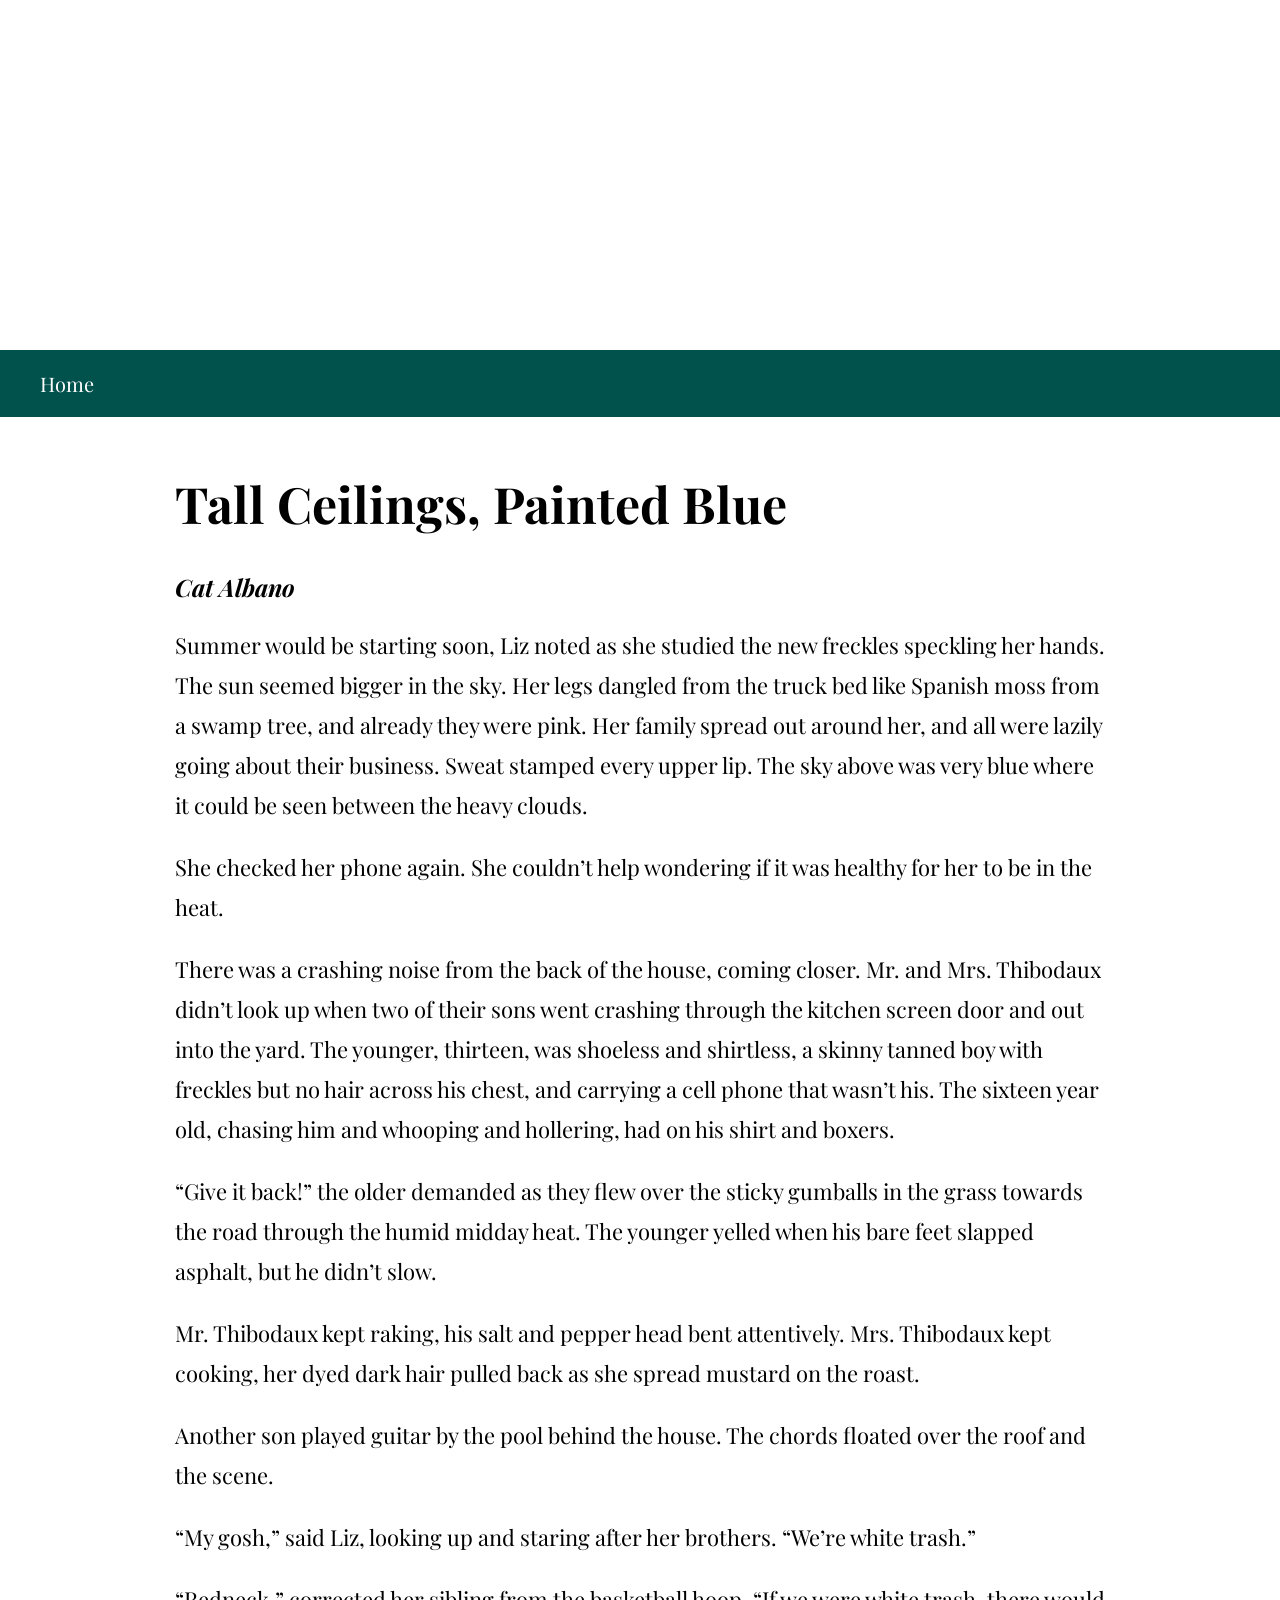
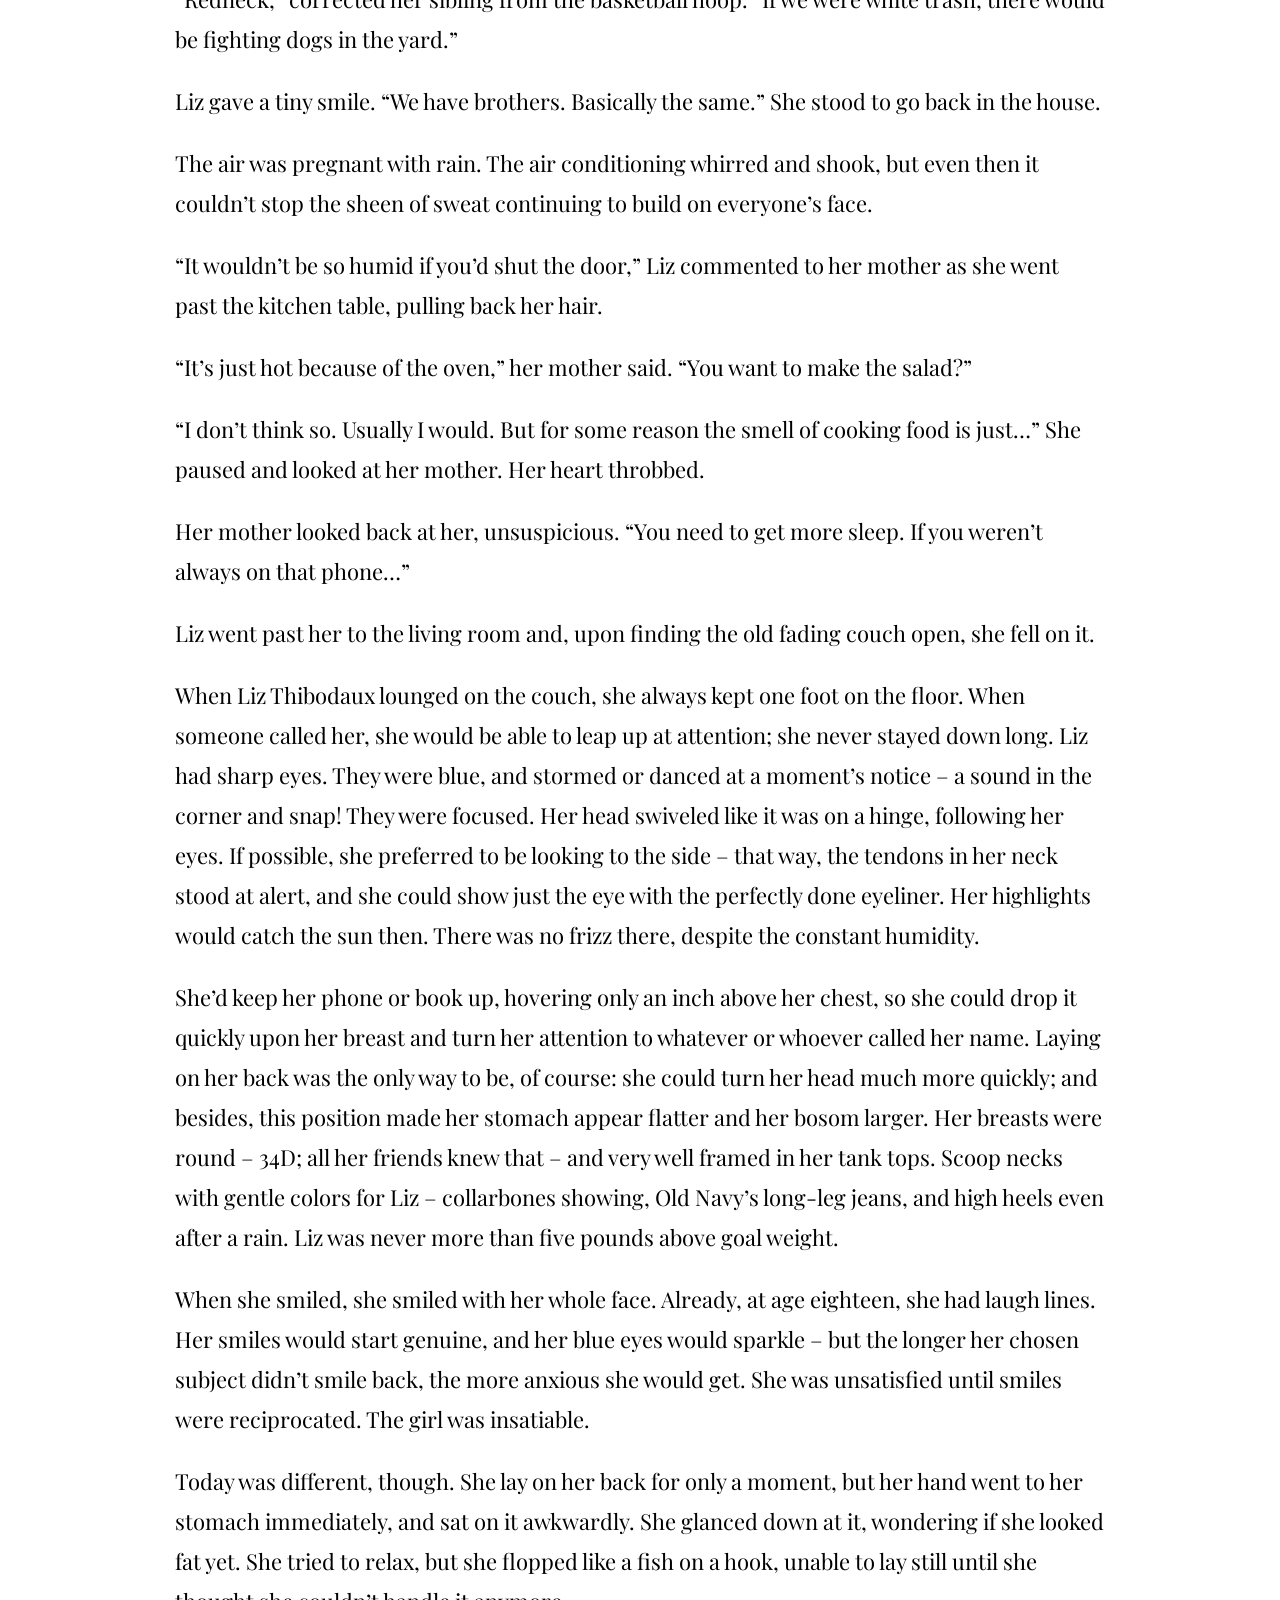
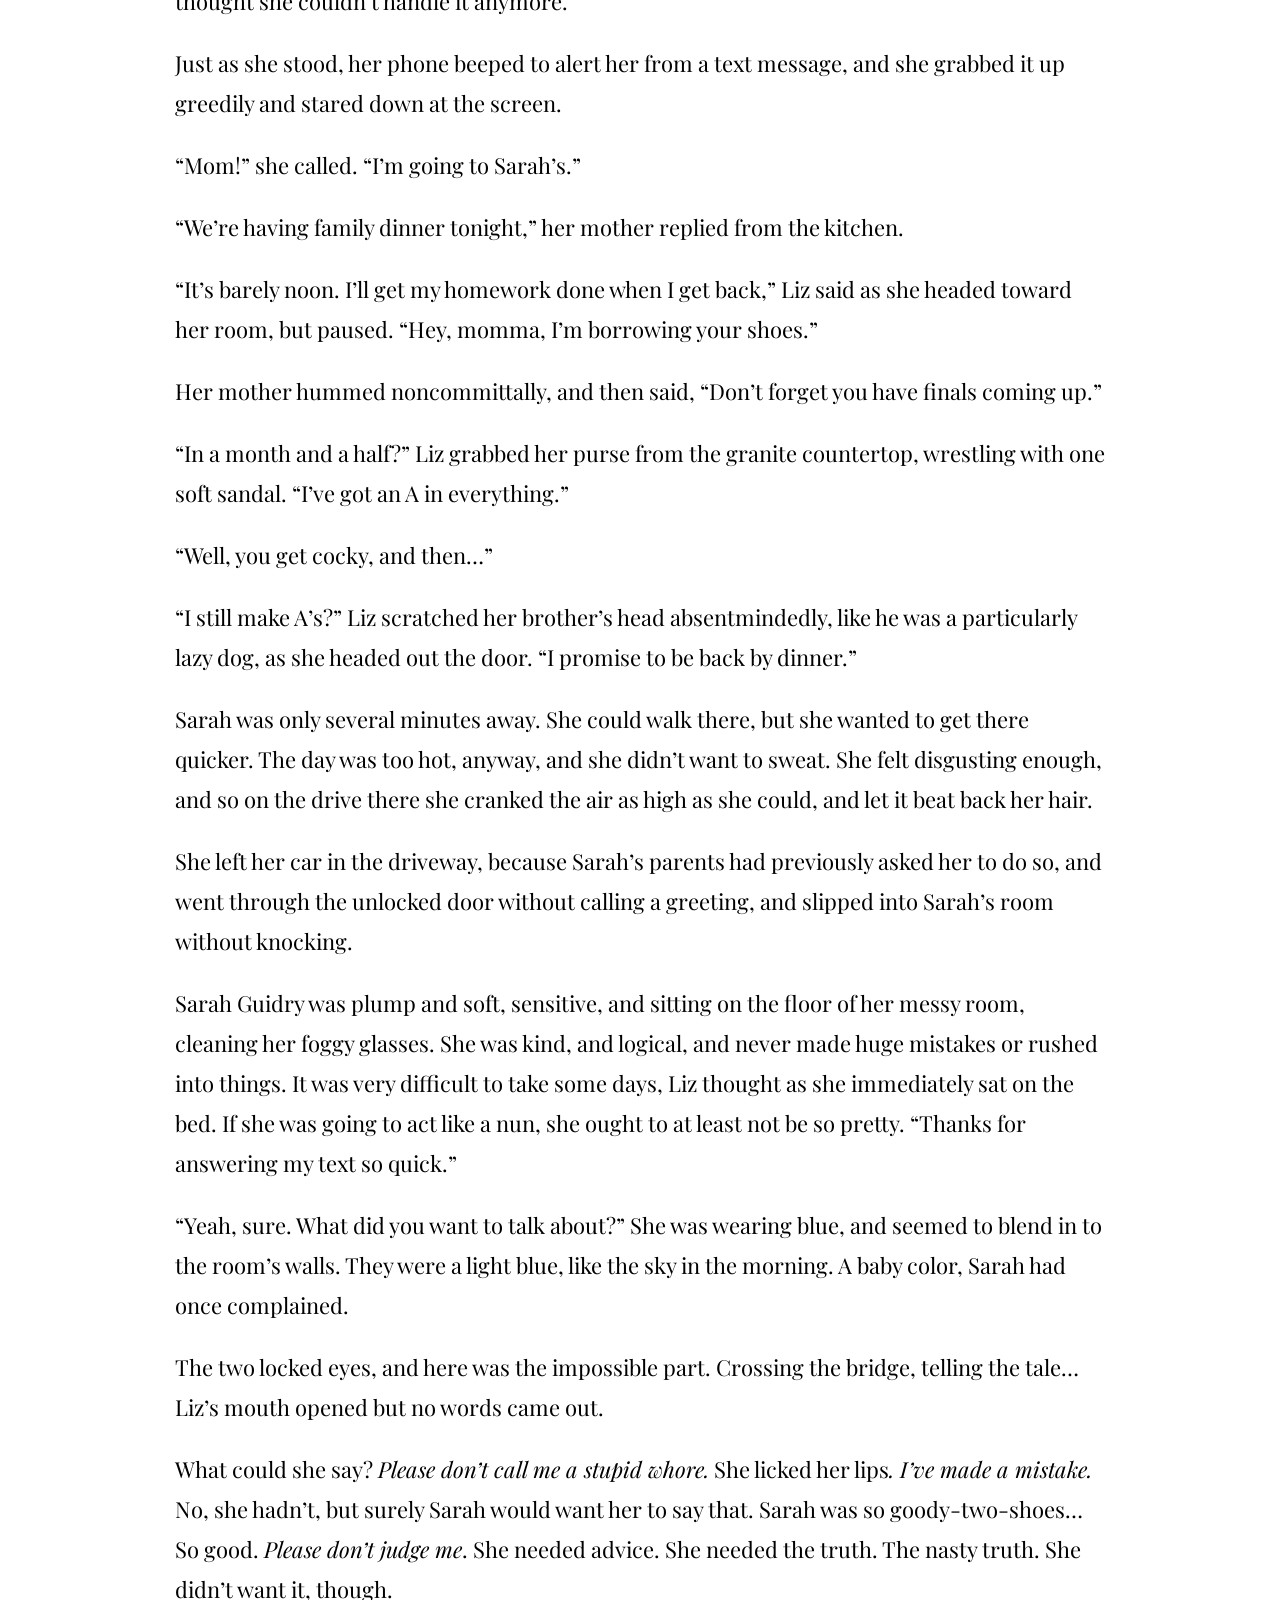
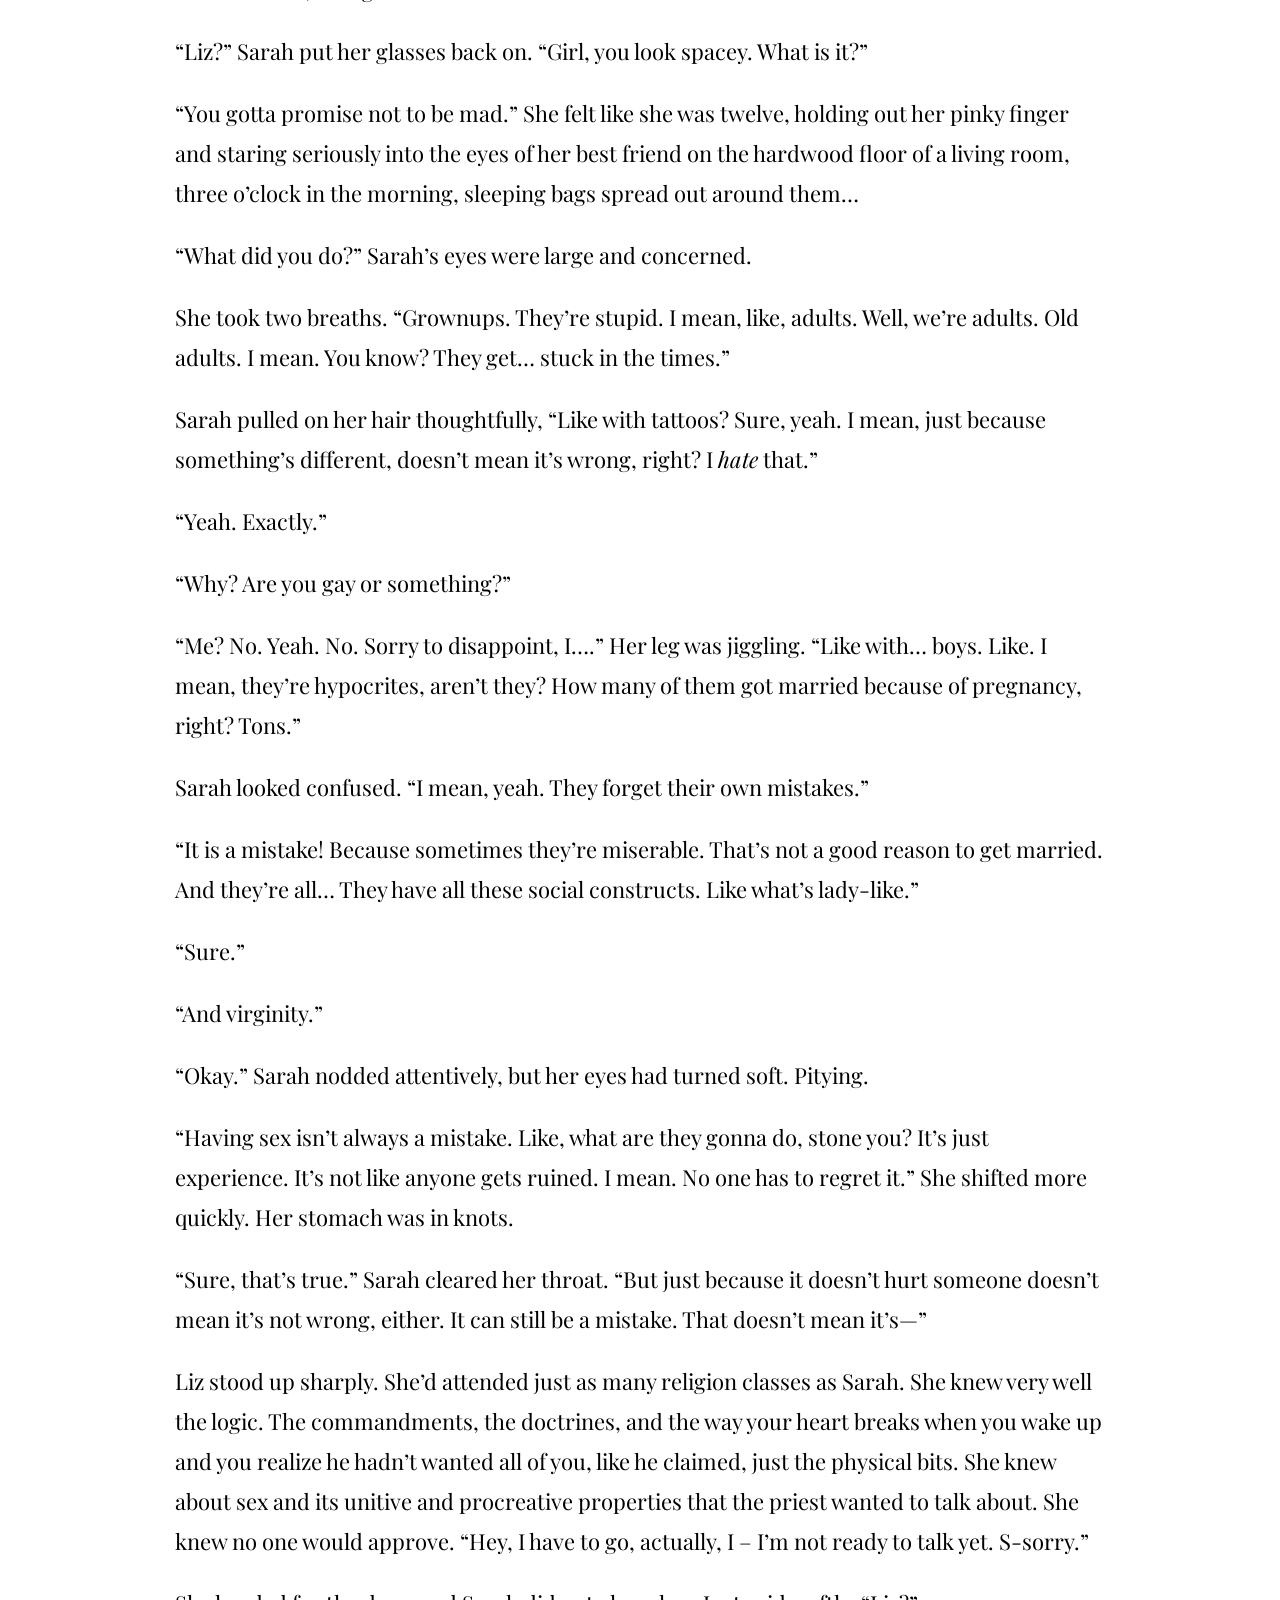
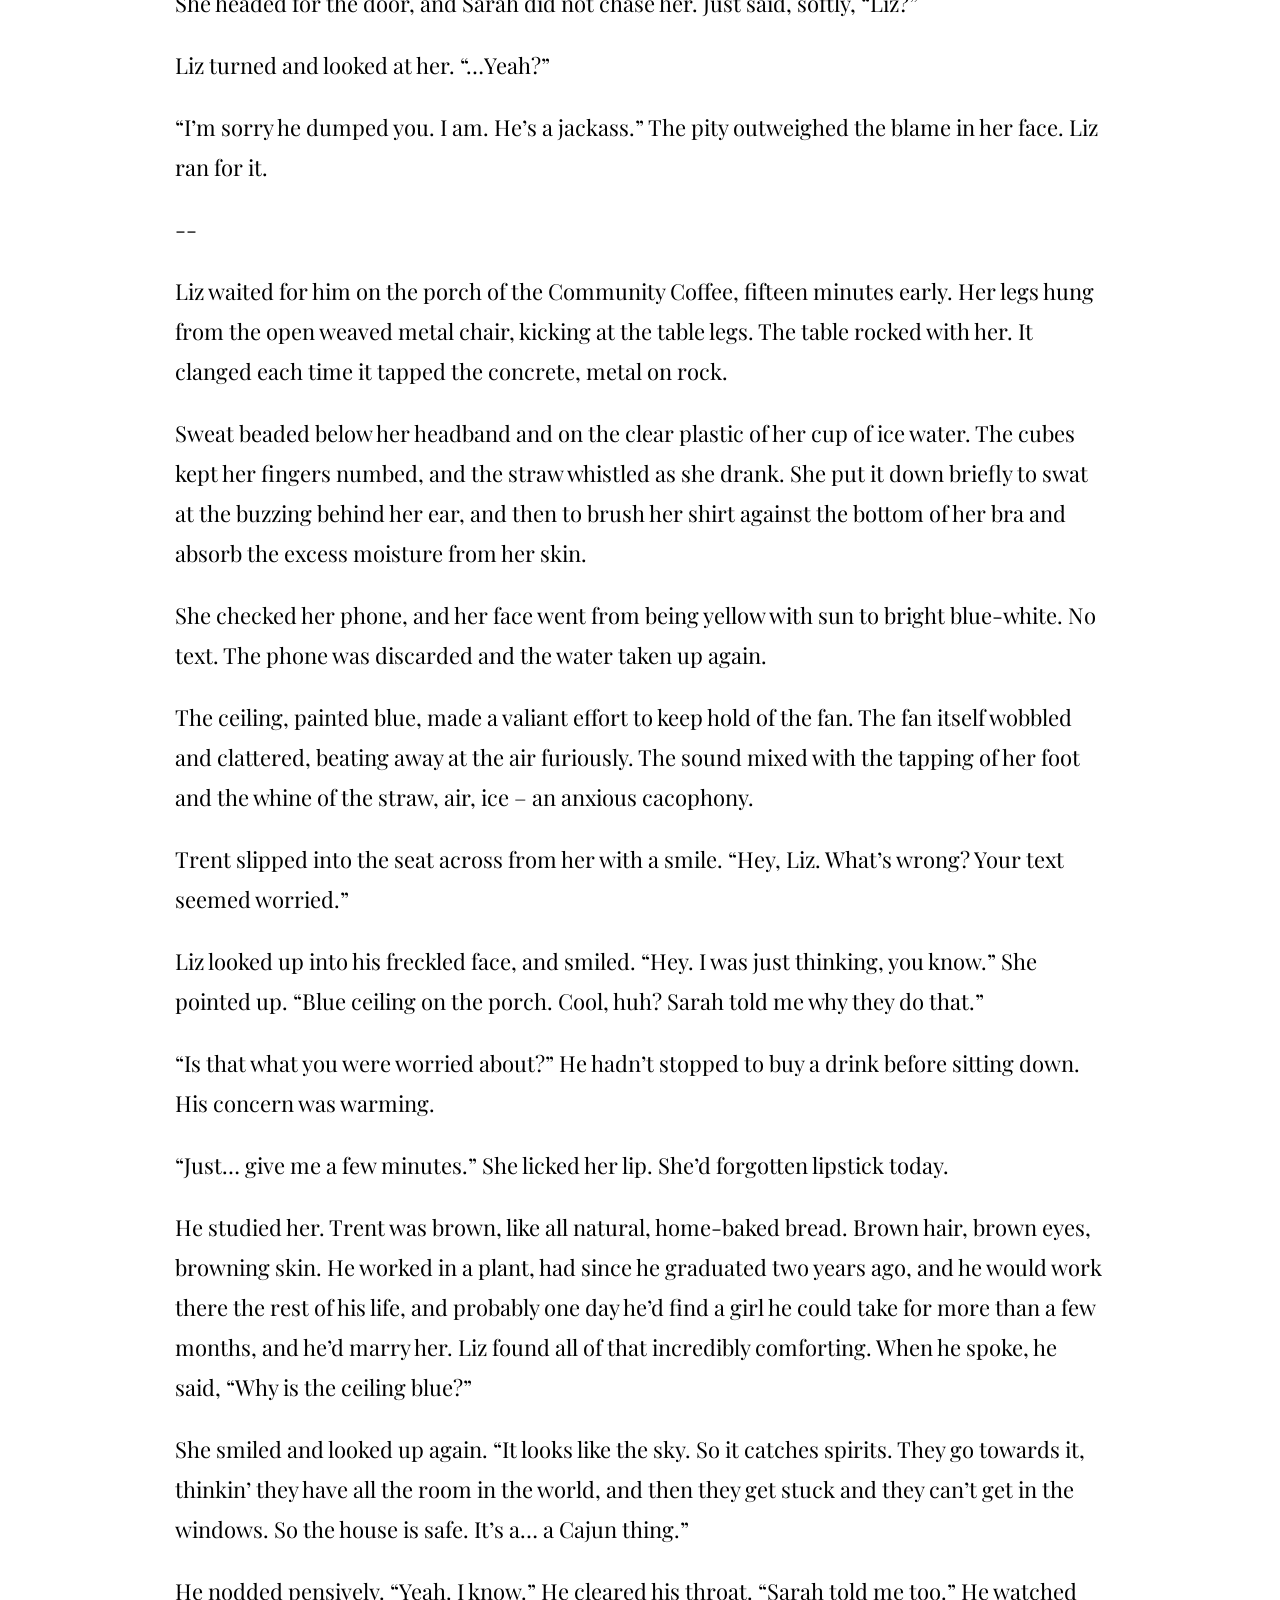
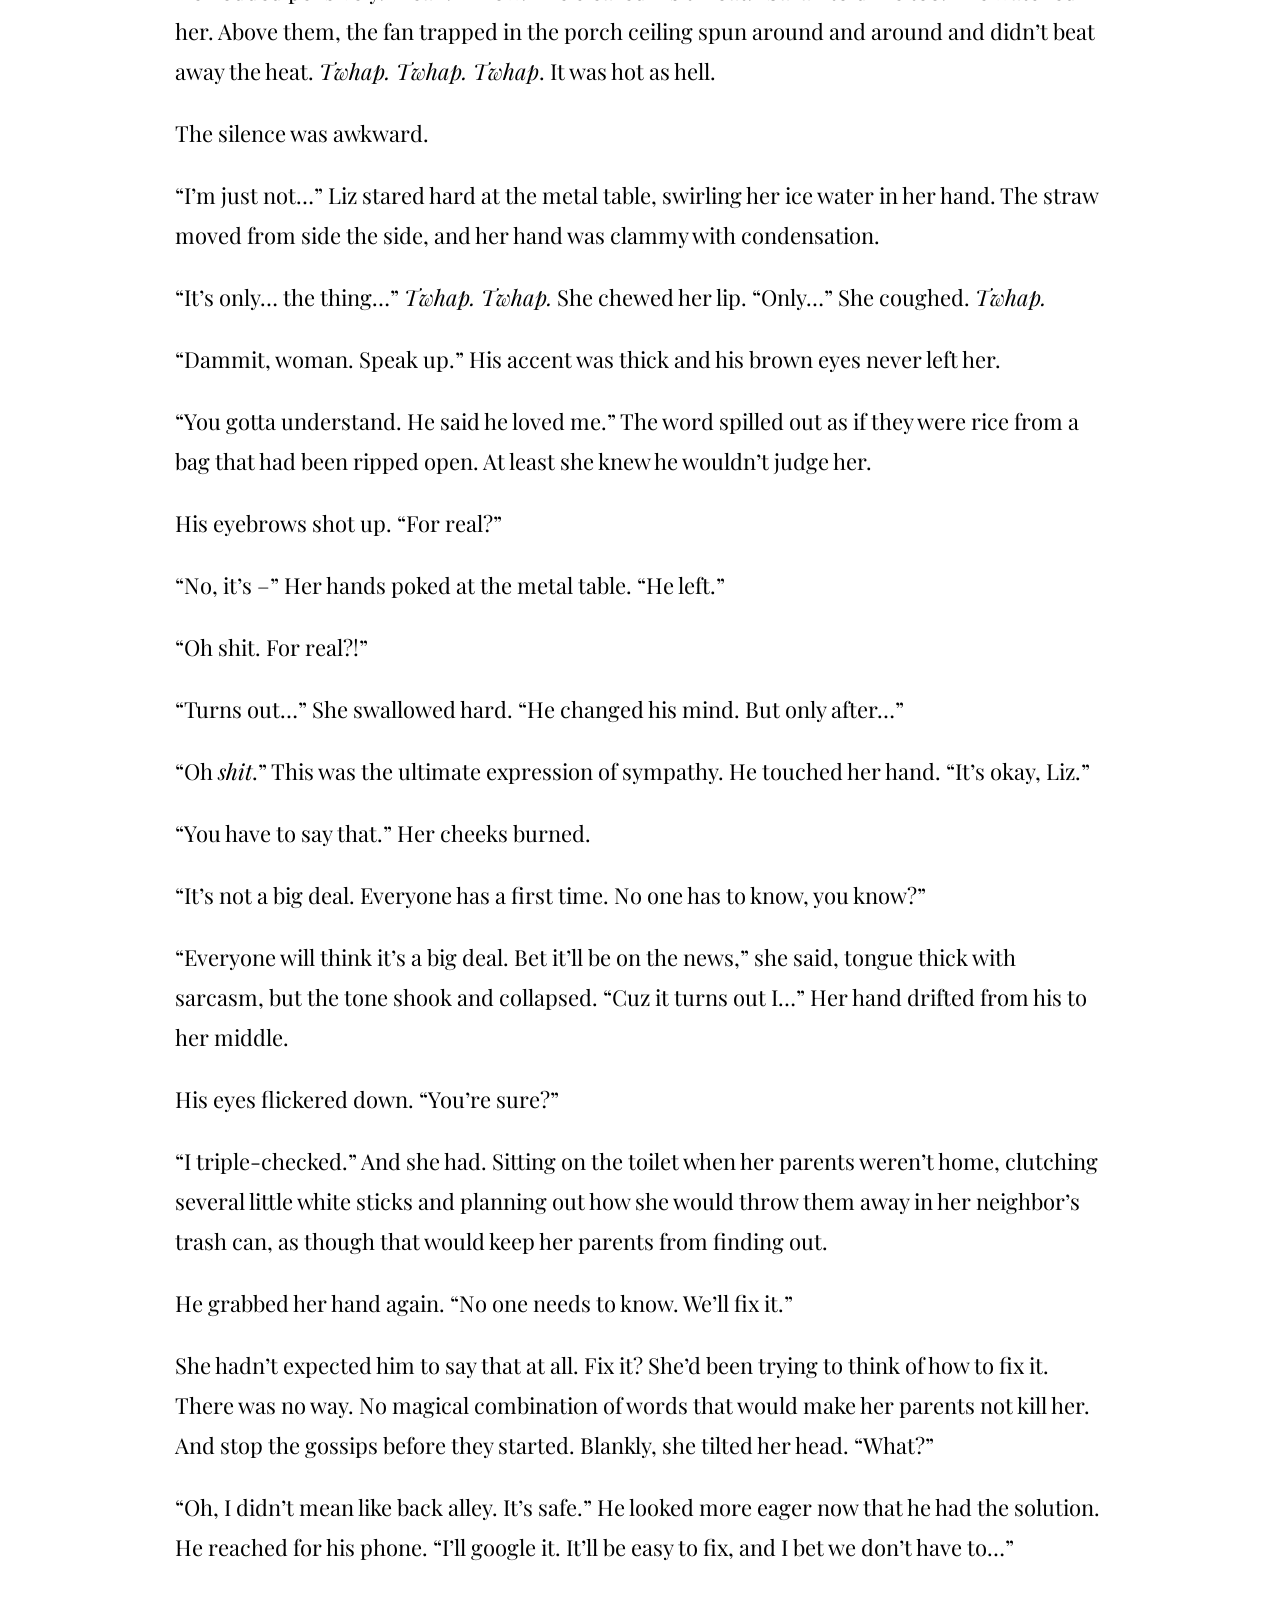
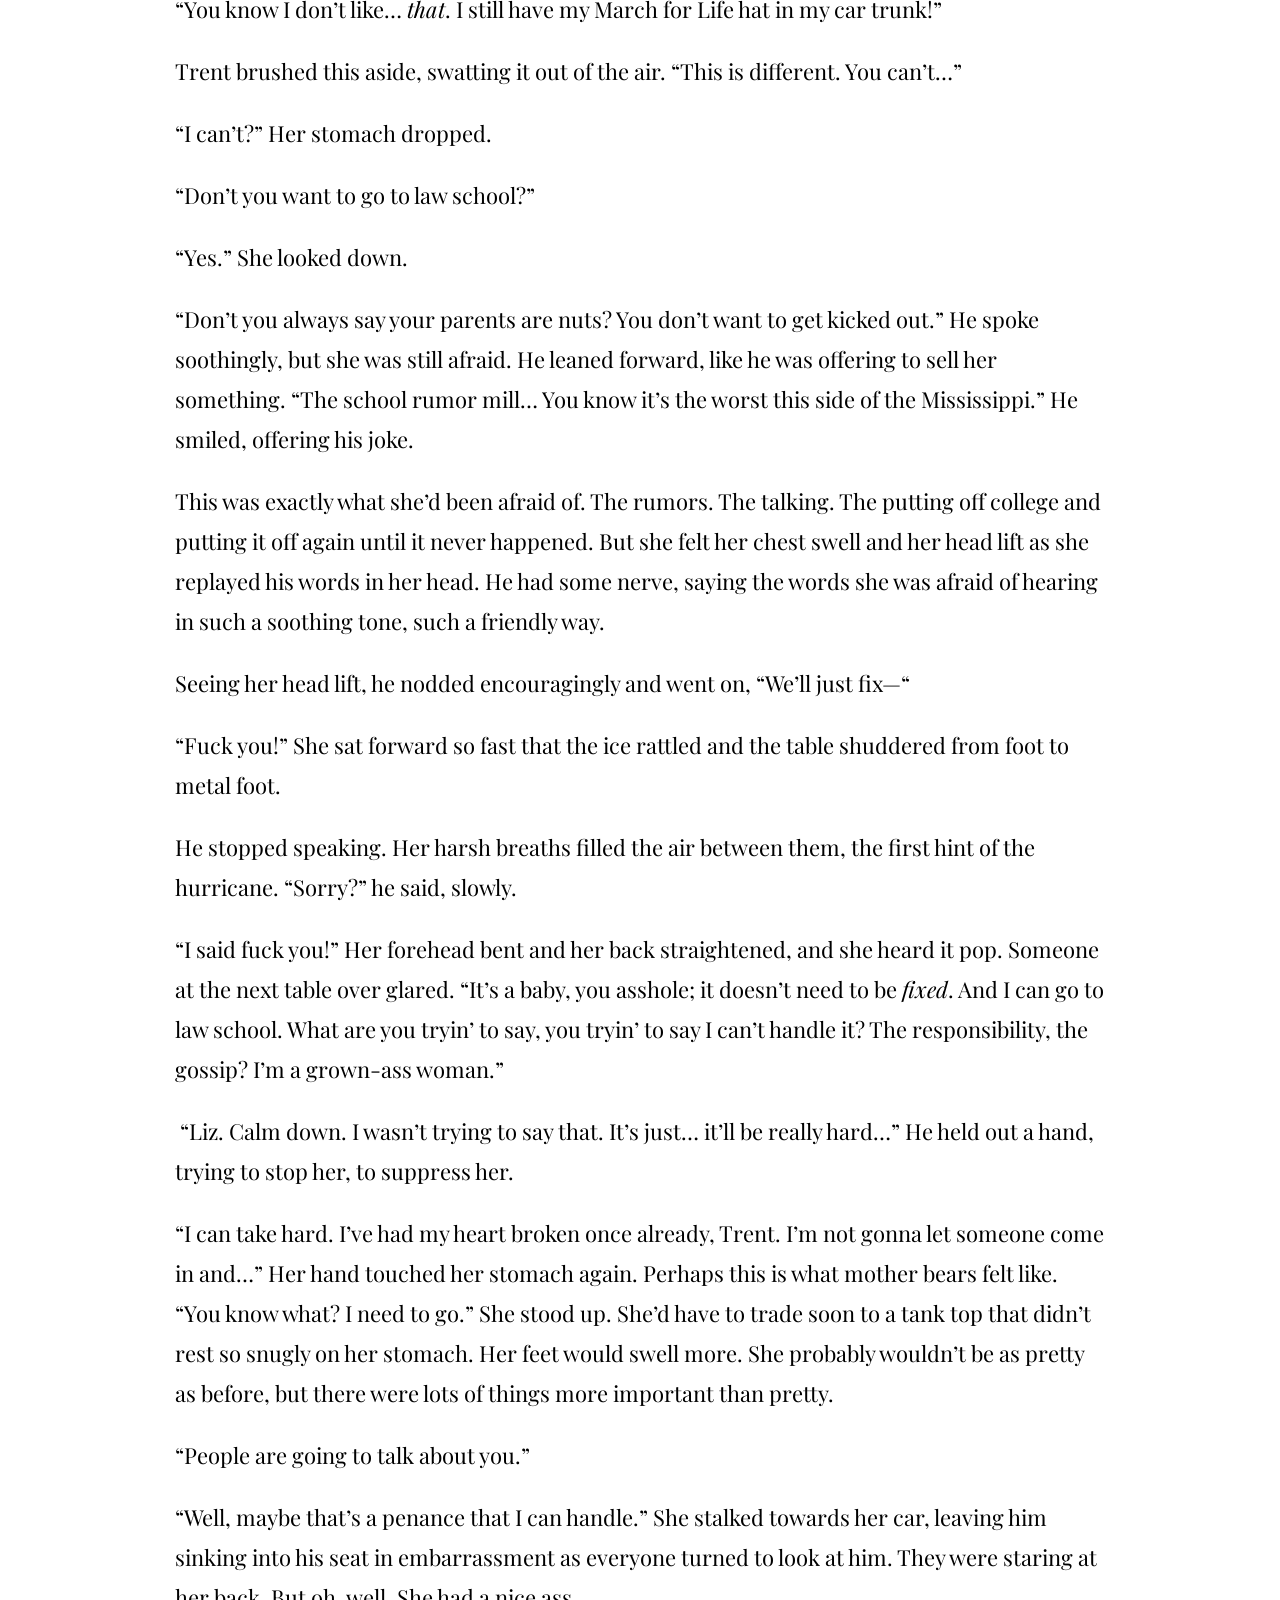
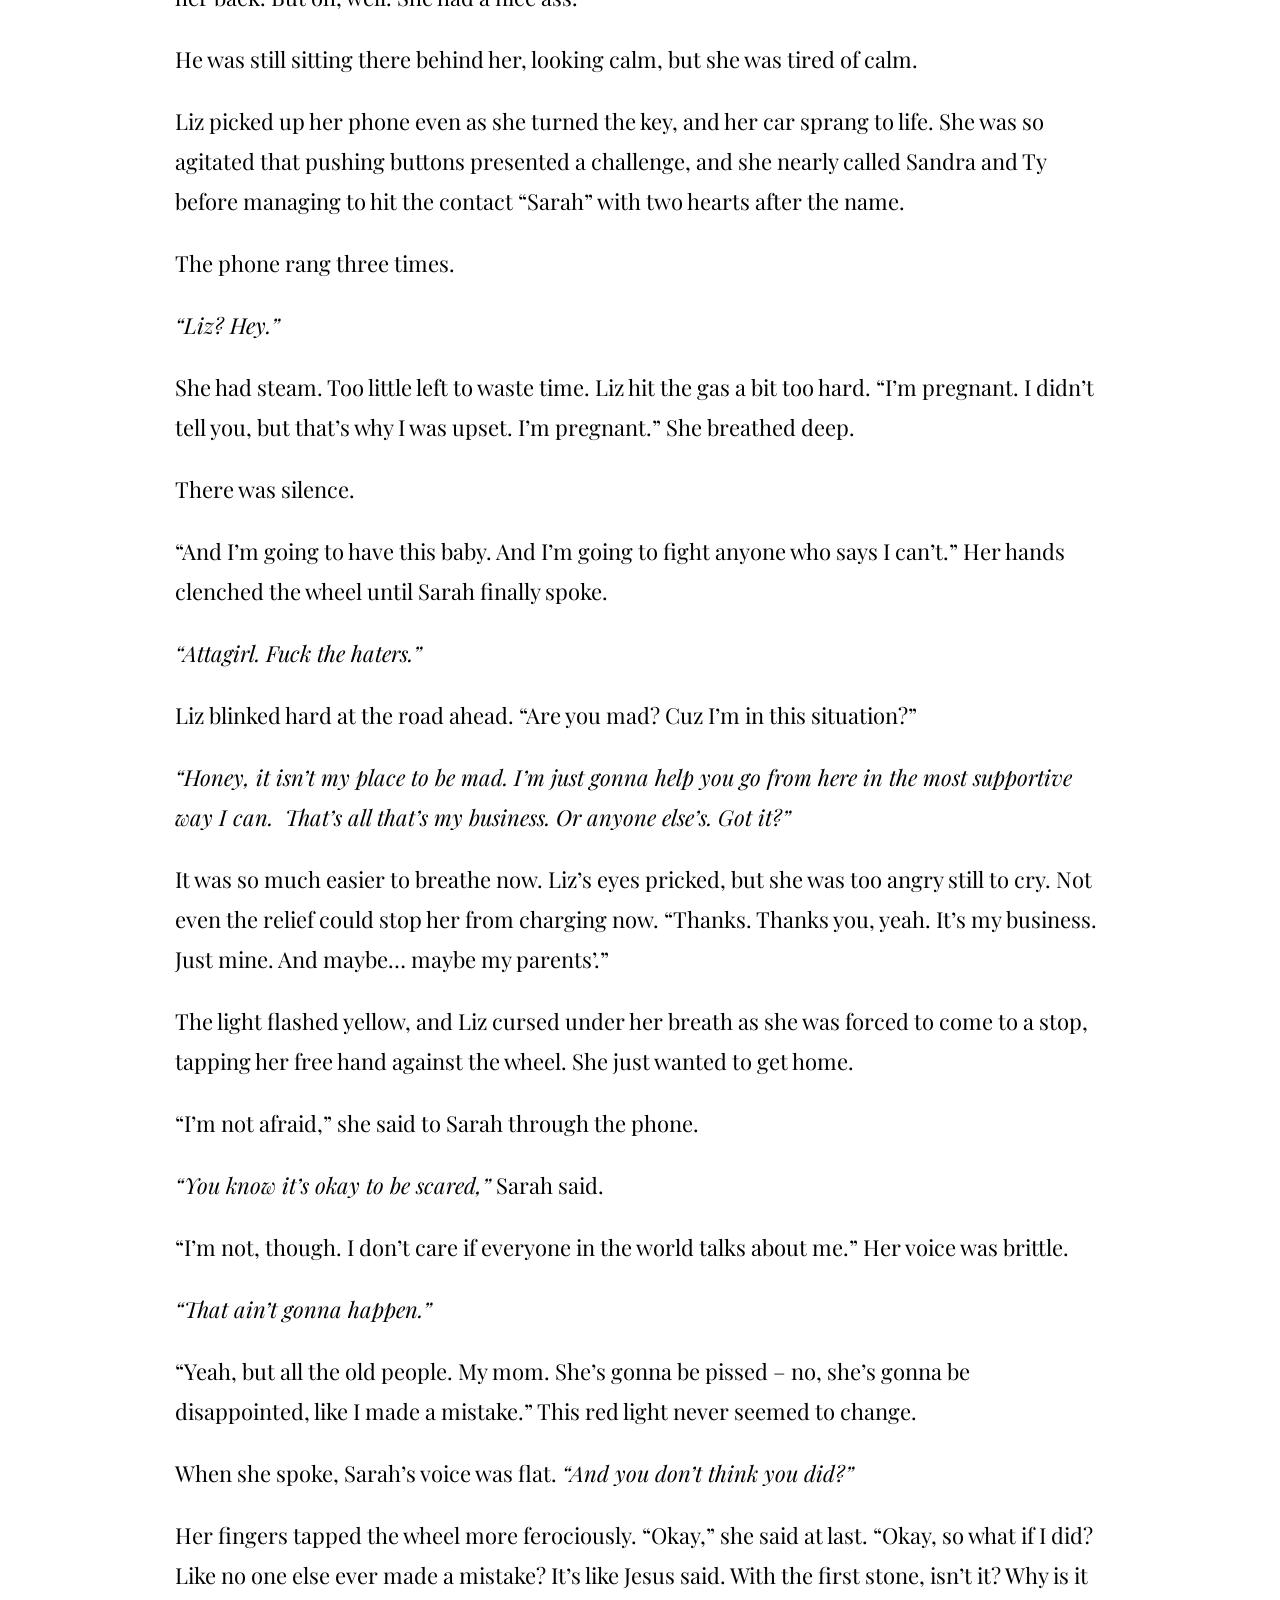
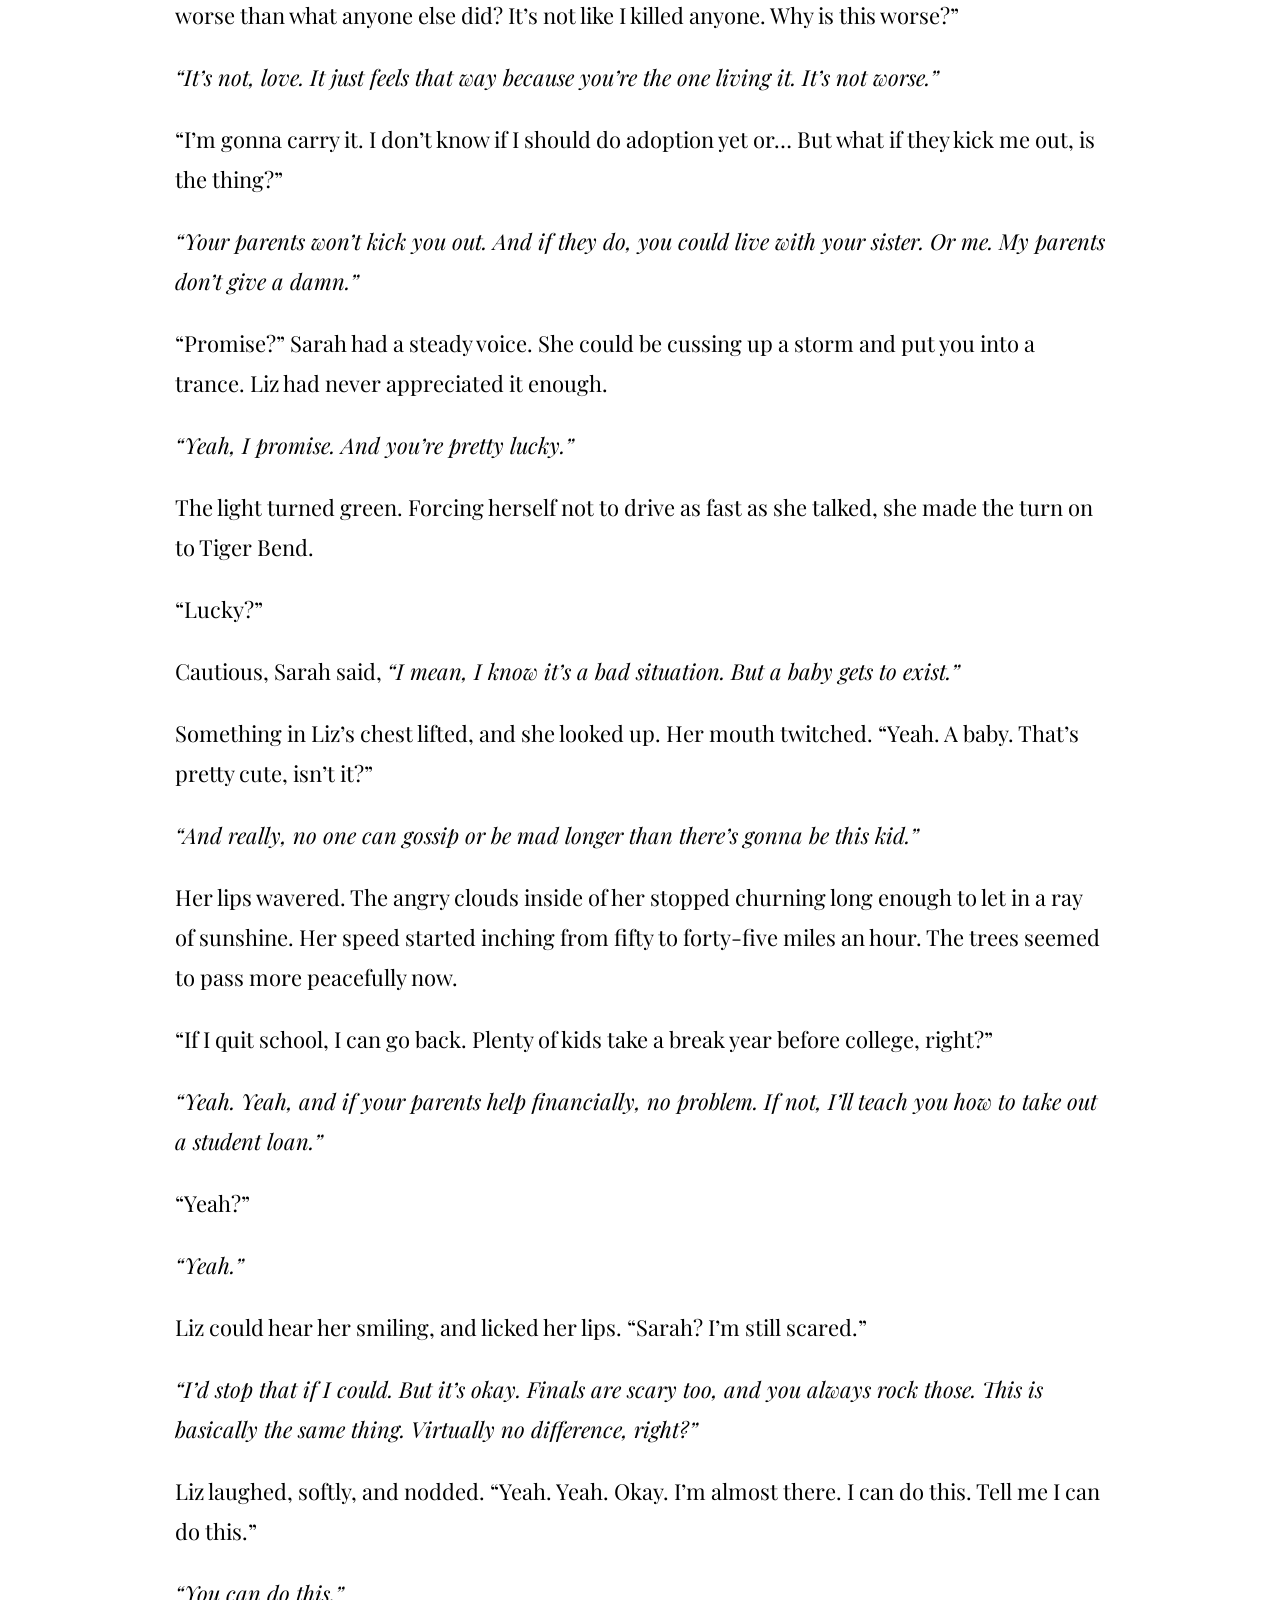
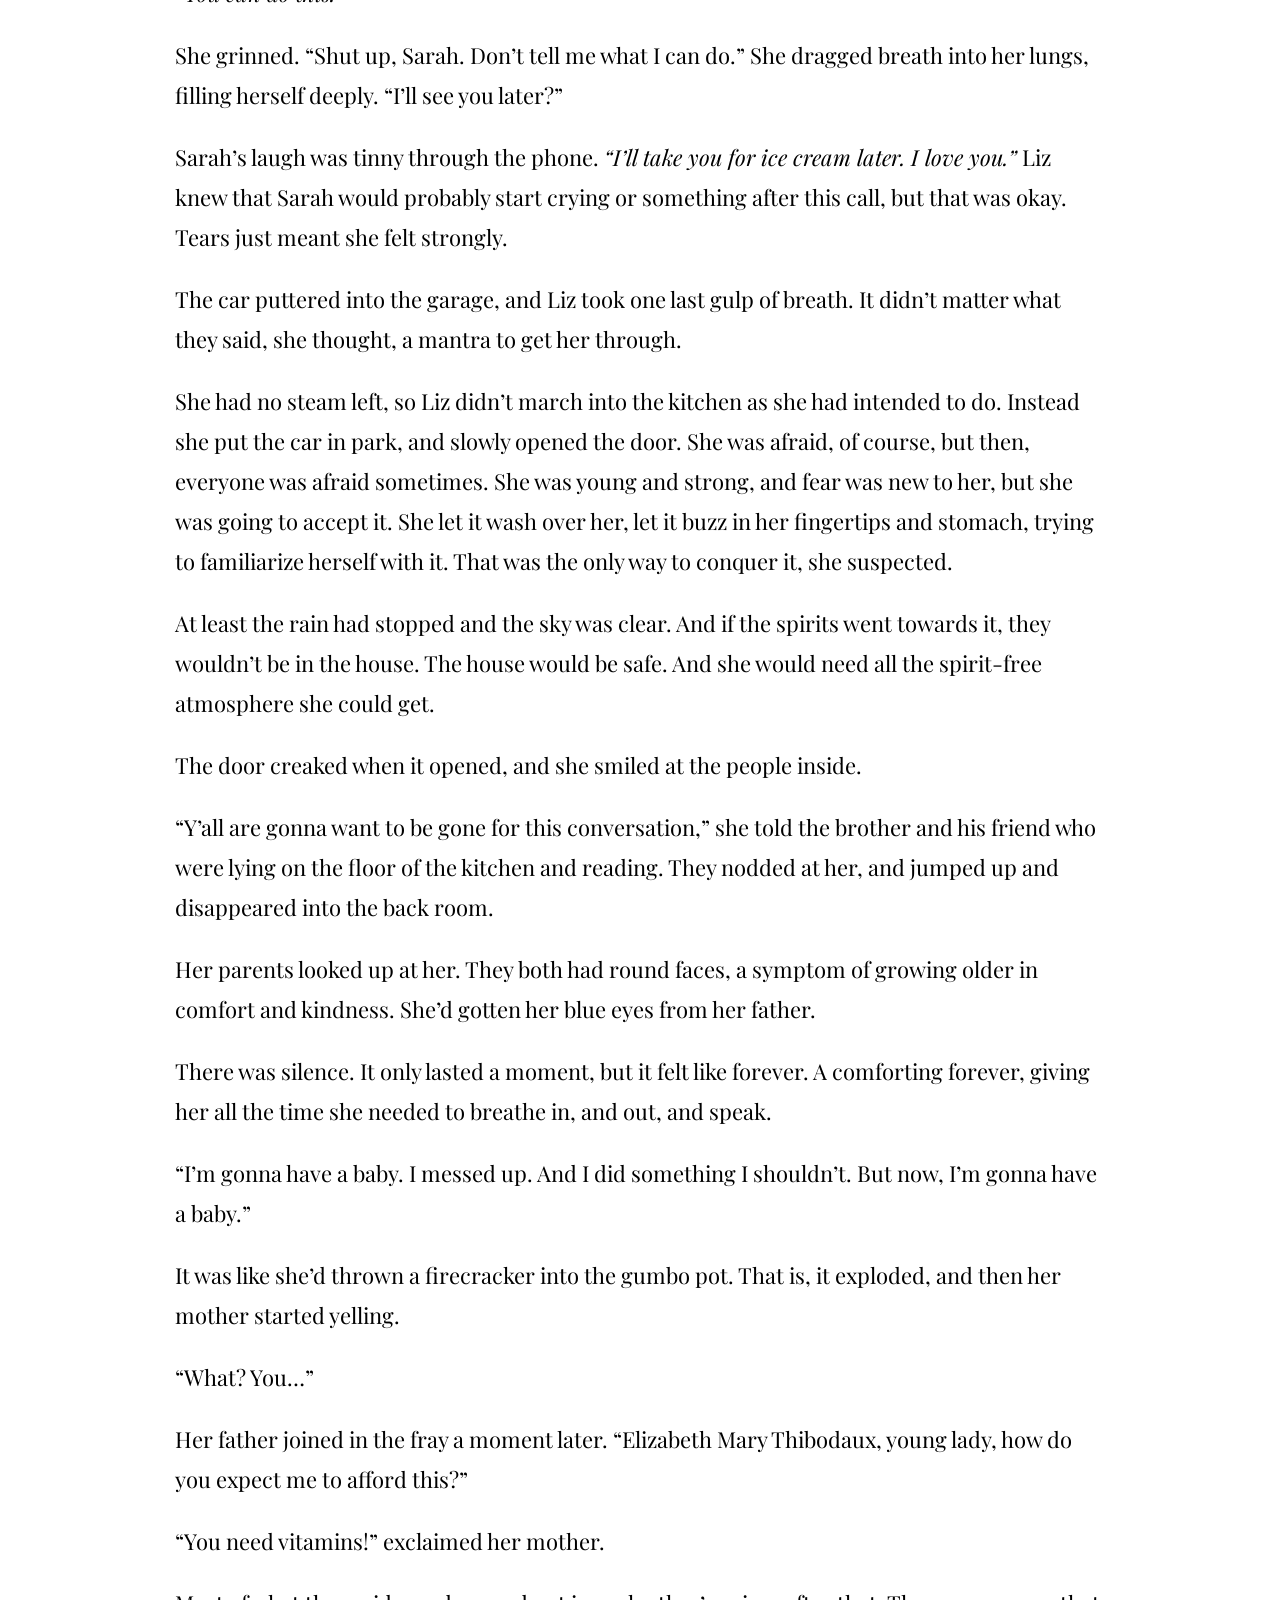
==== commit f357dfbd: "Update tall-ceilings-painted-blue.html" ====
--- a/tall-ceilings-painted-blue.html
+++ b/tall-ceilings-painted-blue.html
@@ -26,6 +26,17 @@
       rel="stylesheet"
       href="https://cdnjs.cloudflare.com/ajax/libs/font-awesome/4.7.0/css/font-awesome.min.css"
     />
+  
+  <!-- Global site tag (gtag.js) - Google Analytics -->
+<script async src="https://www.googletagmanager.com/gtag/js?id=UA-164600334-1"></script>
+<script>
+  window.dataLayer = window.dataLayer || [];
+  function gtag(){dataLayer.push(arguments);}
+  gtag('js', new Date());
+
+  gtag('config', 'UA-164600334-1');
+</script>
+
   </head>
   <header>
     <a name="top"></a>
@@ -66,7 +77,7 @@
 <p>Her mother looked back at her, unsuspicious. &ldquo;You need to get more sleep. If you weren&rsquo;t always on that phone&hellip;&rdquo;</p>
 <p>Liz went past her to the living room and, upon finding the old fading couch open, she fell on it.</p>
 <p>When Liz Thibodaux lounged on the couch, she always kept one foot on the floor. When someone called her, she would be able to leap up at attention; she never stayed down long. Liz had sharp eyes. They were blue, and stormed or danced at a moment&rsquo;s notice &ndash; a sound in the corner and snap! They were focused. Her head swiveled like it was on a hinge, following her eyes. If possible, she preferred to be looking to the side &ndash; that way, the tendons in her neck stood at alert, and she could show just the eye with the perfectly done eyeliner. Her highlights would catch the sun then. There was no frizz there, despite the constant humidity.</p>
-<p>She&rsquo;d keep her phone or book up, hovering only an inch above her chest, so she could drop it quickly upon her breast and turn her attention to whatever or whoever called her name. Laying on her back was the only way to be, of course: she could turn her head much more quickly; and besides, this position made her stomach appear flatter and her bosom larger. Her breasts were round &ndash; 34D; all her friends knew that &ndash; and very well framed in her tank tops. Scoop necks with gentle colors for Liz &ndash; collarbones showing, Old Navy&rsquo;s long-leg jeans, and high hells even after a rain. Liz was never more than five pounds above goal weight.</p>
+<p>She&rsquo;d keep her phone or book up, hovering only an inch above her chest, so she could drop it quickly upon her breast and turn her attention to whatever or whoever called her name. Laying on her back was the only way to be, of course: she could turn her head much more quickly; and besides, this position made her stomach appear flatter and her bosom larger. Her breasts were round &ndash; 34D; all her friends knew that &ndash; and very well framed in her tank tops. Scoop necks with gentle colors for Liz &ndash; collarbones showing, Old Navy&rsquo;s long-leg jeans, and high heels even after a rain. Liz was never more than five pounds above goal weight.</p>
 <p>When she smiled, she smiled with her whole face. Already, at age eighteen, she had laugh lines. Her smiles would start genuine, and her blue eyes would sparkle &ndash; but the longer her chosen subject didn&rsquo;t smile back, the more anxious she would get. She was unsatisfied until smiles were reciprocated. The girl was insatiable.</p>
 <p>Today was different, though. She lay on her back for only a moment, but her hand went to her stomach immediately, and sat on it awkwardly. She glanced down at it, wondering if she looked fat yet. She tried to relax, but she flopped like a fish on a hook, unable to lay still until she thought she couldn&rsquo;t handle it anymore.</p>
 <p>Just as she stood, her phone beeped to alert her from a text message, and she grabbed it up greedily and stared down at the screen.</p>
